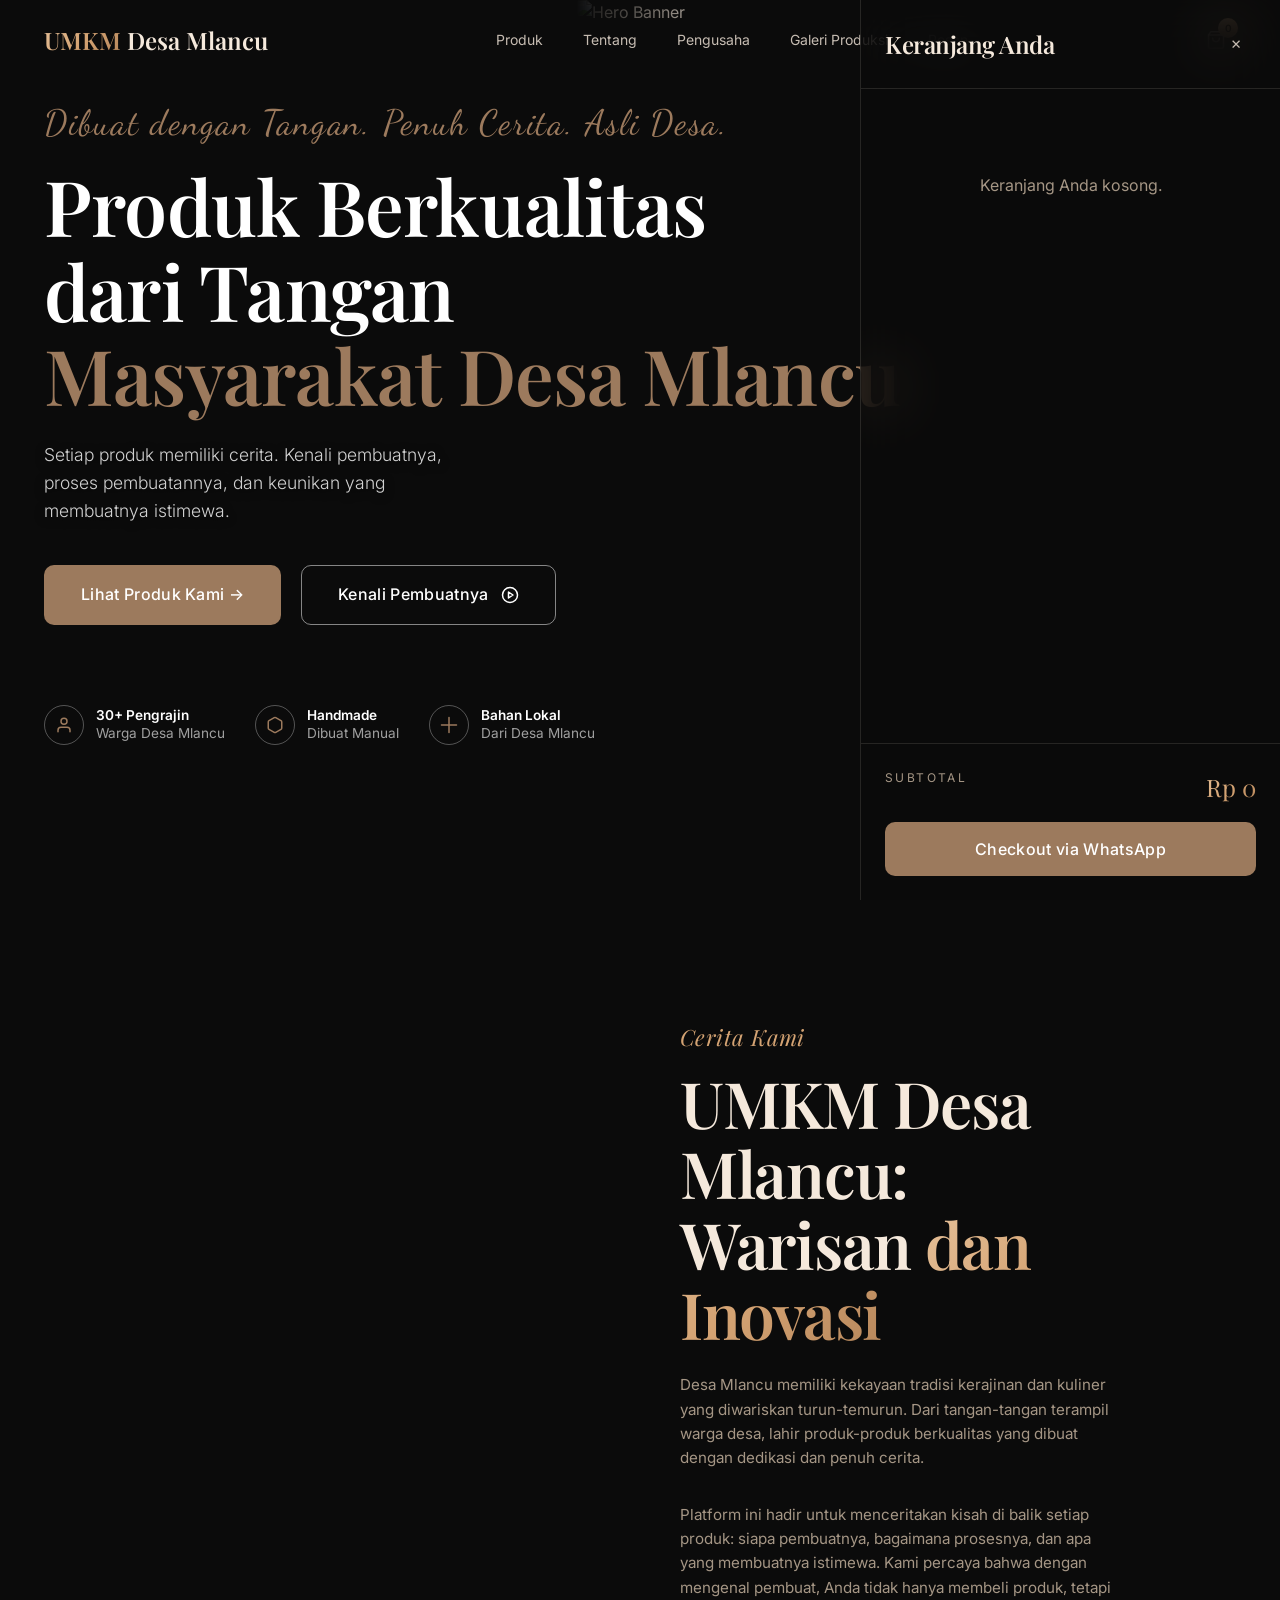
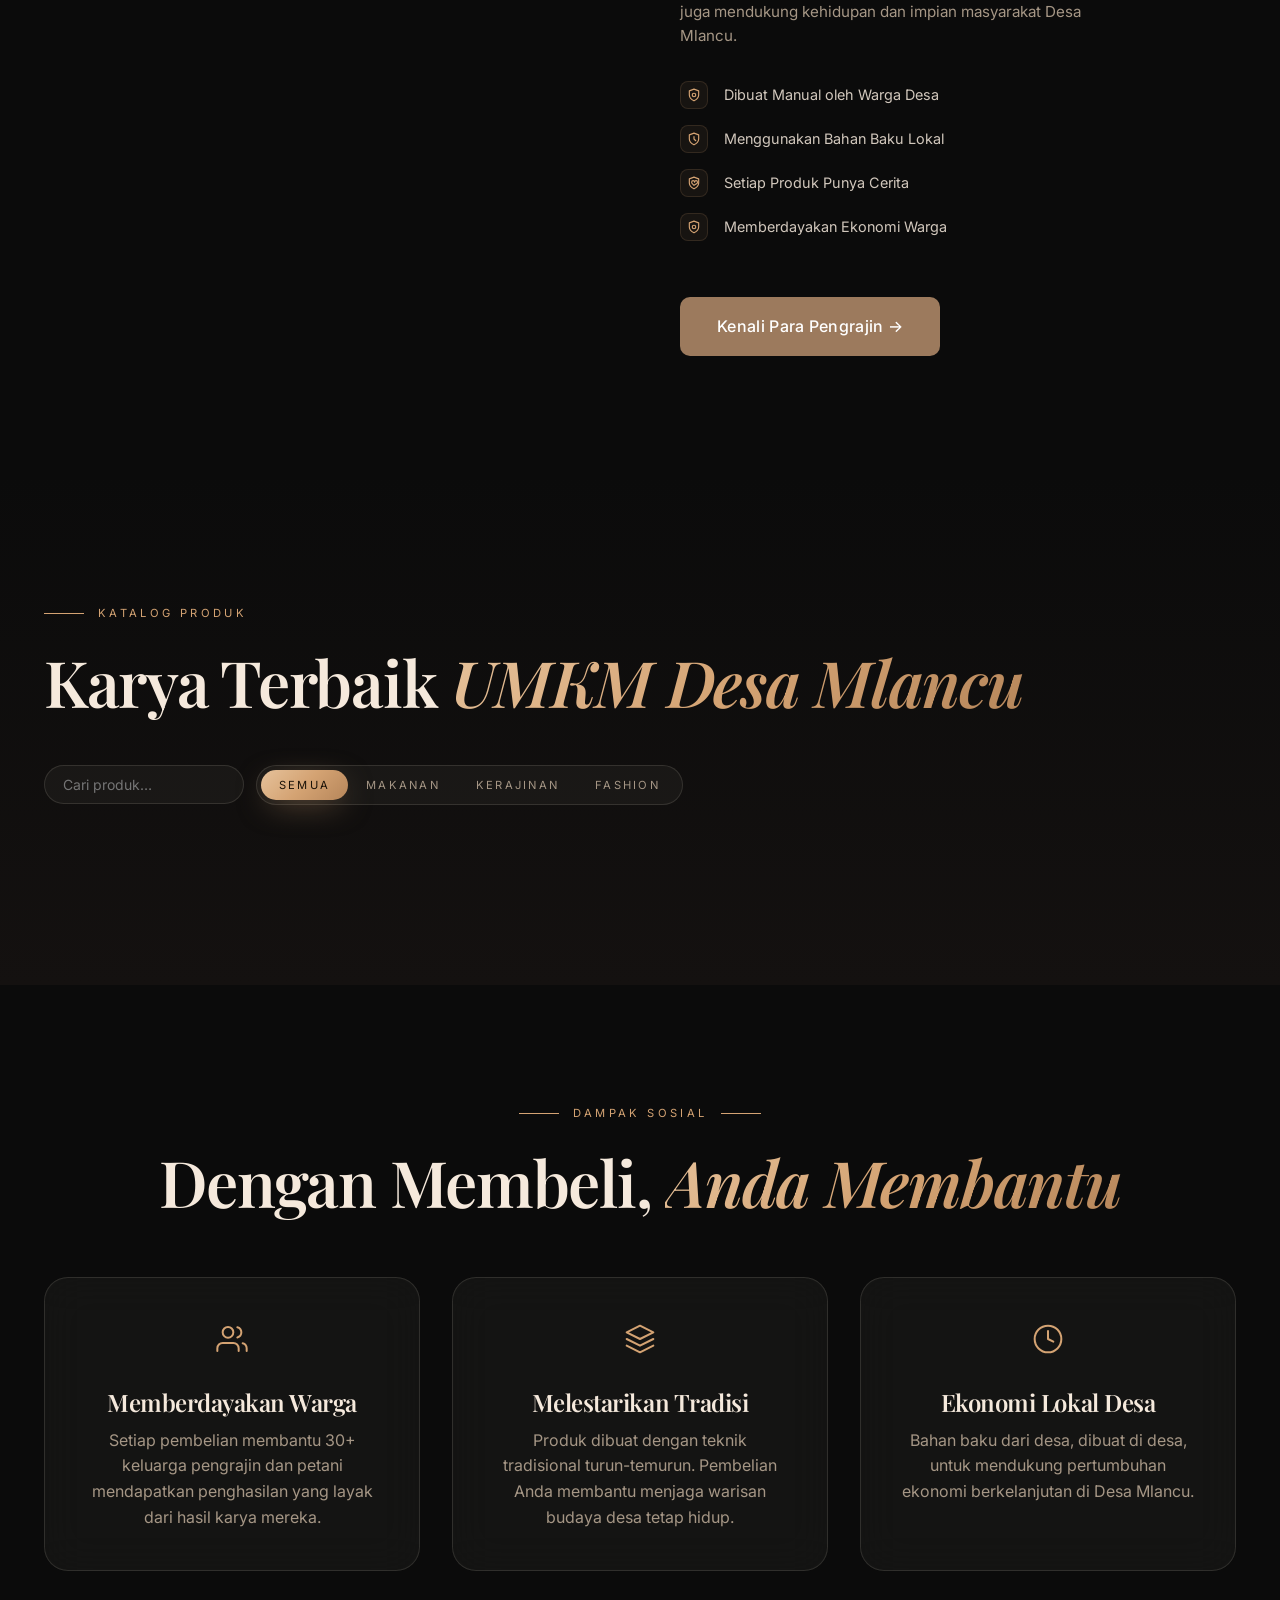
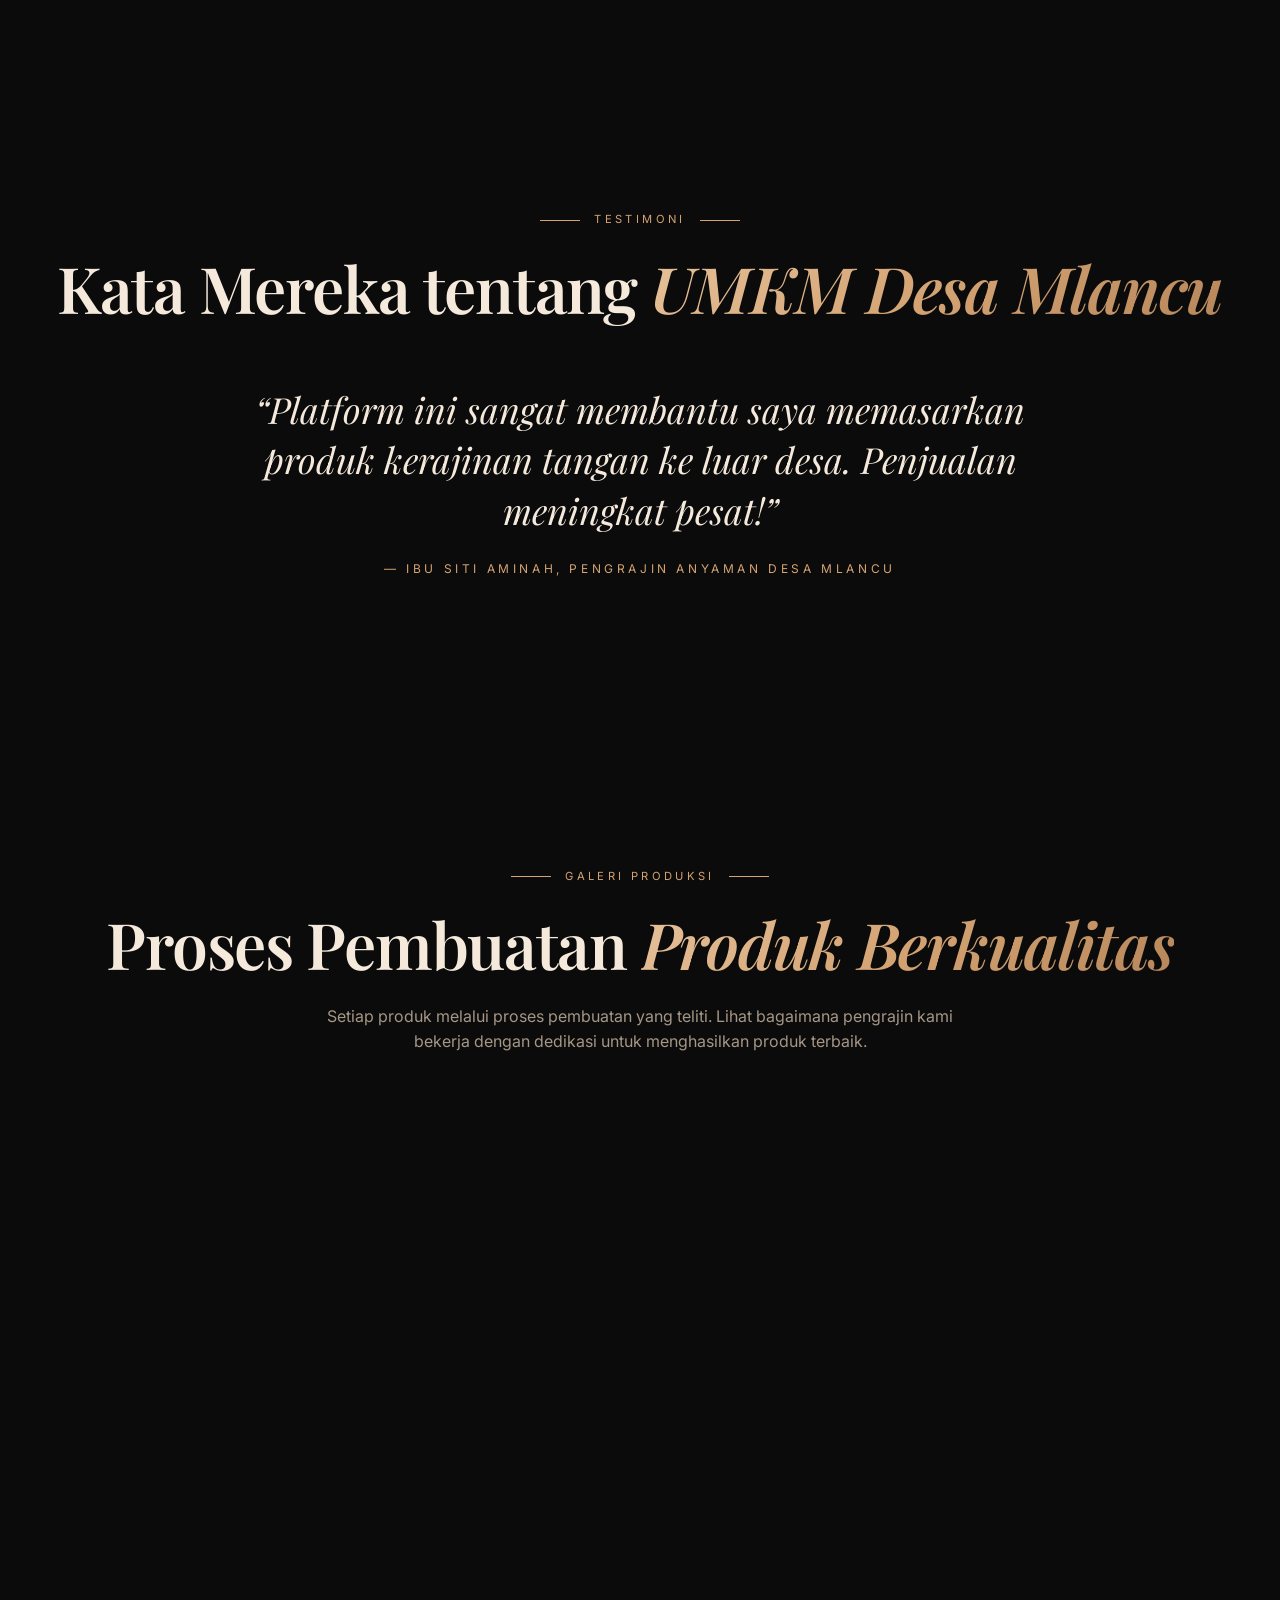
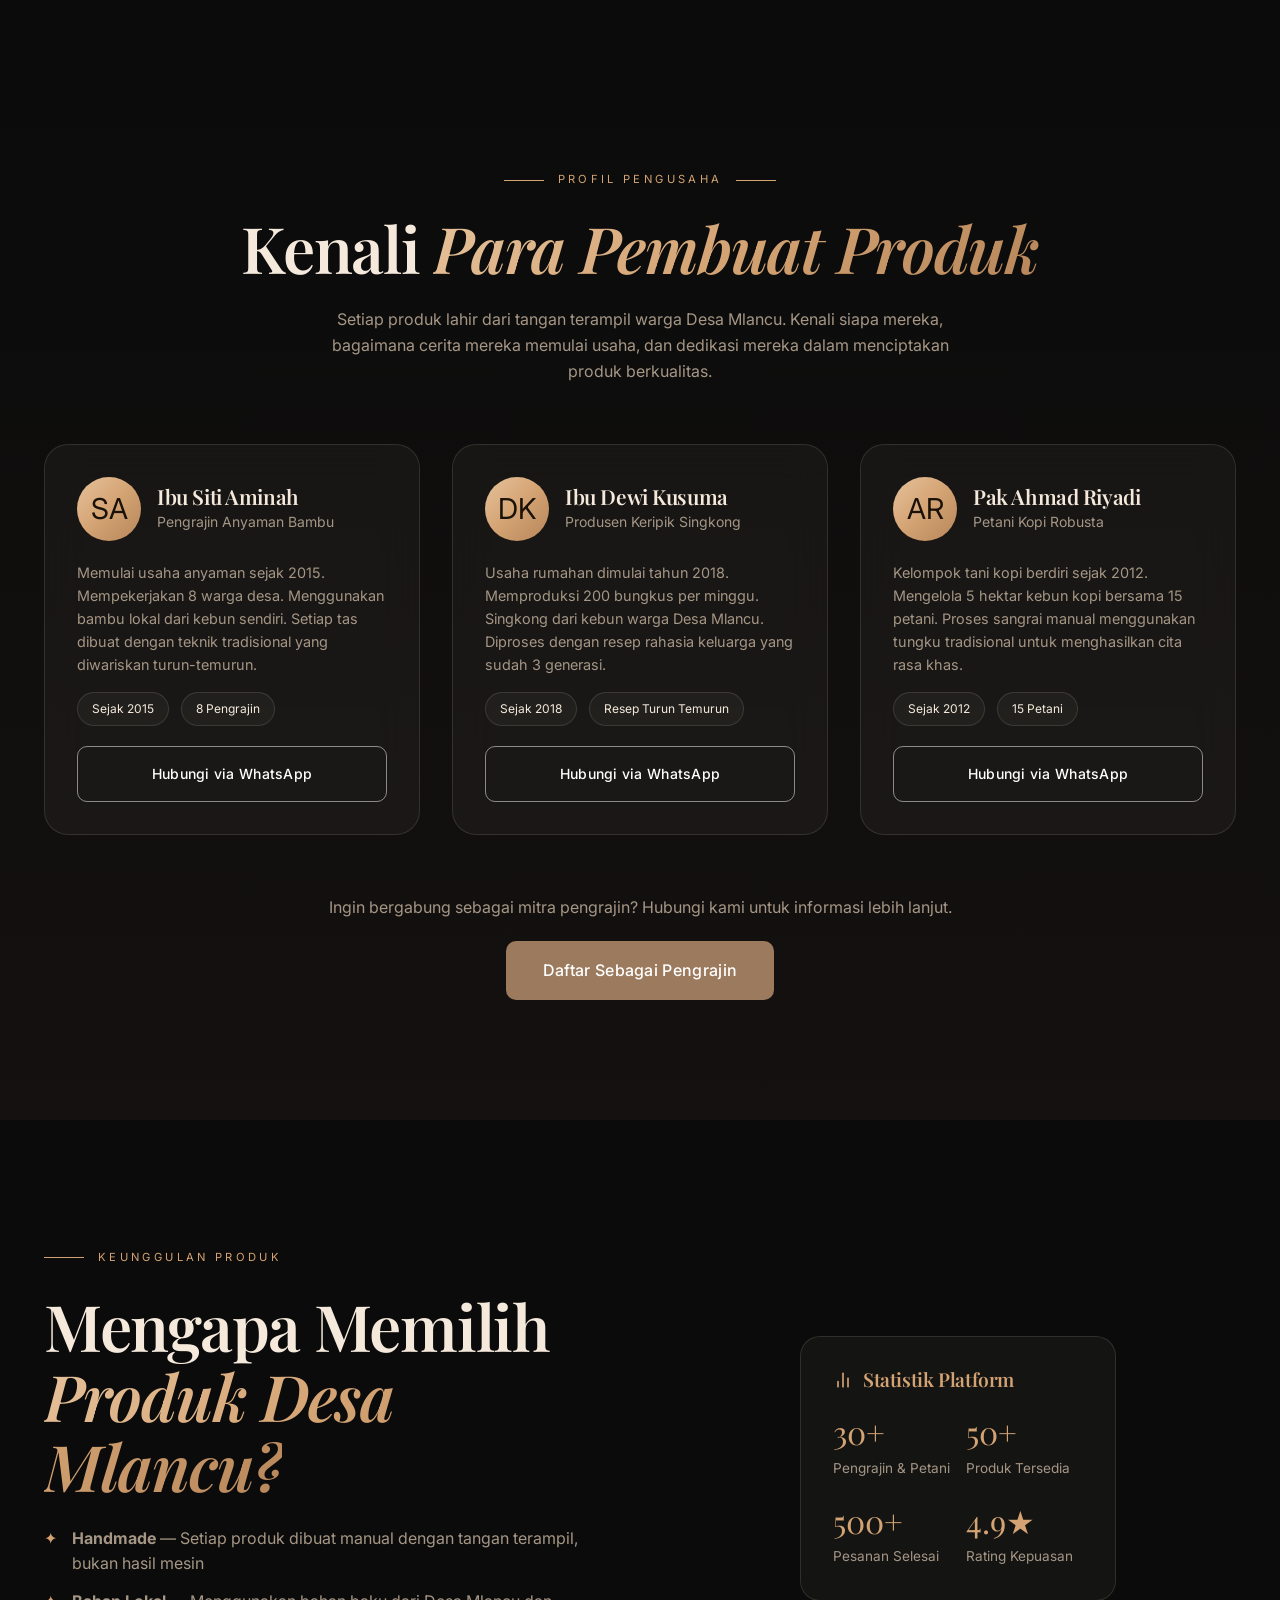
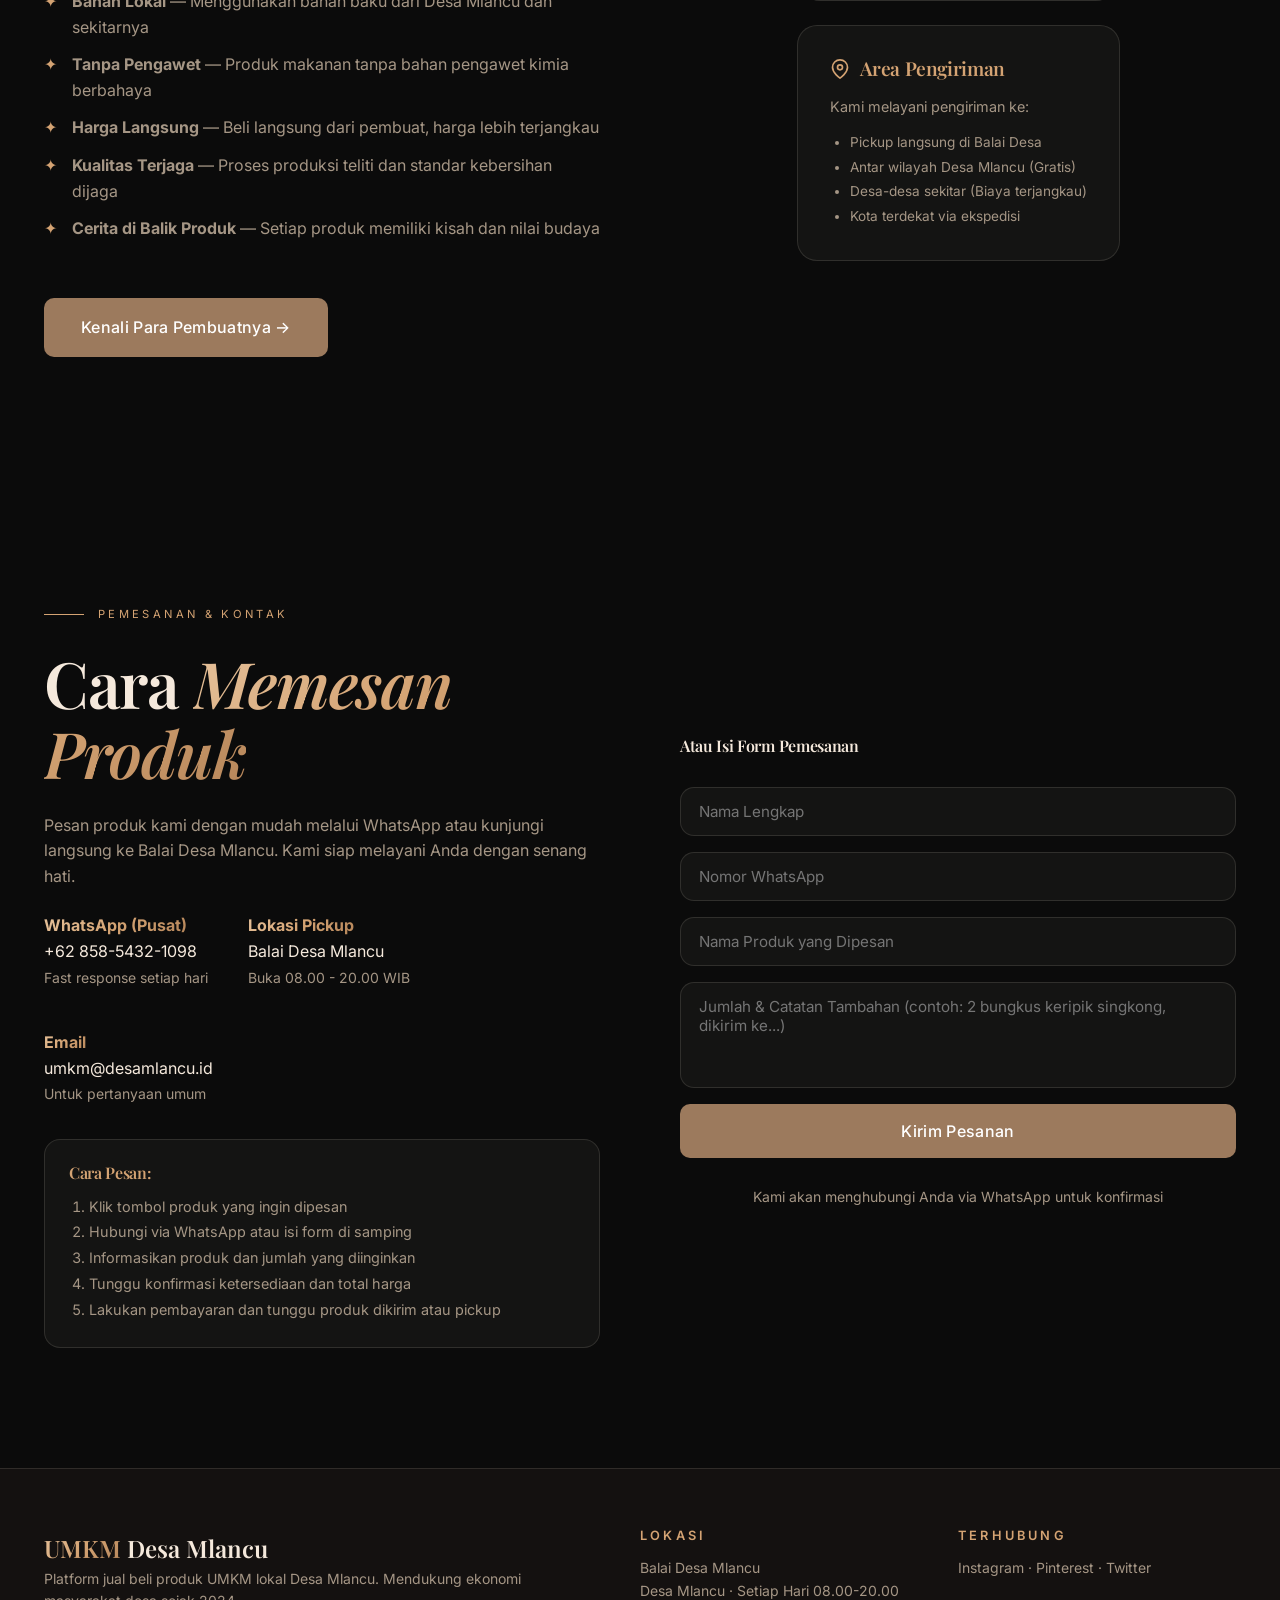
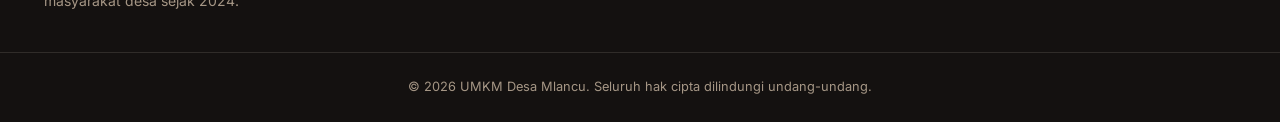
==== index.html @ 88f642d9 "feat: smooth scroll enhancements + all features optimized - Added smooth-scroll-enhancements.css for" ====
<!DOCTYPE html>
<html lang="id">

<head>
  <meta charset="UTF-8" />
  <meta name="viewport" content="width=device-width, initial-scale=1.0" />
  <title>UMKM Desa Mlancu — Platform Jual Beli Produk Lokal</title>
  <meta name="description"
    content="Platform digital untuk mempromosikan dan memudahkan jual beli produk UMKM Desa Mlancu. Dukung ekonomi masyarakat desa." />
  <meta property="og:title" content="UMKM Desa Mlancu — Platform Jual Beli Produk Lokal" />
  <meta property="og:description"
    content="Platform digital untuk mempromosikan dan memudahkan jual beli produk UMKM Desa Mlancu. Dukung ekonomi masyarakat desa." />
  <link rel="preconnect" href="https://fonts.googleapis.com" />
  <link rel="preconnect" href="https://fonts.gstatic.com" crossorigin />
  <link
    href="https://fonts.googleapis.com/css2?family=Playfair+Display:ital,wght@0,400;0,600;0,700;1,400&family=Inter:wght@300;400;500;600&family=Dancing+Script:wght@400;700&display=swap"
    rel="stylesheet" />
  <link rel="stylesheet" href="styles.css" />
  <link rel="stylesheet" href="product-modal.css" />
  <link rel="stylesheet" href="smooth-scroll-enhancements.css" />
  <link rel="preconnect" href="https://i.ibb.co" />
  <link rel="preload" as="image" href="https://i.ibb.co/84zR6qfT/hero-img.png" />
  
  <!-- Supabase JS Client -->
  <script src="https://cdn.jsdelivr.net/npm/@supabase/supabase-js@2"></script>
  <script src="config.js?v=20260812-3"></script>
  <script src="script.js?v=20260812-3" defer></script>
</head>

<body id="top">


  <!-- Navbar -->
  <header class="navbar" id="navbar">
    <nav class="nav-inner">
      <a href="#top" class="logo"><span class="gold">UMKM</span> Desa Mlancu</a>
      <ul class="nav-links">
        <li><a href="#menu">Produk</a></li>
        <li><a href="#about">Tentang</a></li>
        <li><a href="#producers">Pengusaha</a></li>
        <li><a href="#gallery">Galeri Produksi</a></li>
        <li><a href="#contact">Pesan</a></li>
      </ul>
      <div class="nav-actions">
        <button class="icon-btn" aria-label="Keranjang" id="cartBtn">
          <svg width="20" height="20" viewBox="0 0 24 24" fill="none" stroke="currentColor" stroke-width="1.8"
            stroke-linecap="round" stroke-linejoin="round">
            <path d="M6 2 3 6v14a2 2 0 0 0 2 2h14a2 2 0 0 0 2-2V6l-3-4z" />
            <path d="M3 6h18" />
            <path d="M16 10a4 4 0 0 1-8 0" />
          </svg>
          <span class="cart-badge" id="cartBadge" hidden>0</span>
        </button>
        <button class="icon-btn mobile-only" id="menuBtn" aria-label="Menu">
          <svg width="22" height="22" viewBox="0 0 24 24" fill="none" stroke="currentColor" stroke-width="1.8"
            stroke-linecap="round">
            <line x1="3" y1="6" x2="21" y2="6" />
            <line x1="3" y1="12" x2="21" y2="12" />
            <line x1="3" y1="18" x2="21" y2="18" />
          </svg>
        </button>
      </div>
    </nav>
    <div class="mobile-menu" id="mobileMenu">
      <a href="#menu">Produk</a><a href="#about">Tentang</a><a href="#producers">Pengusaha</a><a href="#gallery">Galeri Produksi</a><a
        href="#contact">Pesan</a>
    </div>
  </header>

  <!-- Hero -->
  <section class="hero">
    <img src="https://i.ibb.co/84zR6qfT/hero-img.png" alt="Hero Banner" class="hero-bg" fetchpriority="high" id="heroBanner" />
    <div class="hero-overlay"></div>
    <div class="hero-content left-align reveal">
      <p class="hero-eyebrow">Dibuat dengan Tangan. Penuh Cerita. Asli Desa.</p>
      <h1 class="display">Produk Berkualitas<br />dari Tangan<br /><span class="hero-highlight">Masyarakat Desa Mlancu</span></h1>
      <p class="lead">Setiap produk memiliki cerita. Kenali pembuatnya, proses pembuatannya, dan keunikan yang membuatnya istimewa.</p>
      <div class="hero-actions">
        <a href="#menu" class="btn btn-primary">Lihat Produk Kami &rarr;</a>
        <a href="#producers" class="btn btn-ghost">Kenali Pembuatnya <svg width="18" height="18" viewBox="0 0 24 24" fill="none"
            stroke="currentColor" stroke-width="2" stroke-linecap="round" stroke-linejoin="round">
            <circle cx="12" cy="12" r="10"></circle>
            <polygon points="10 8 16 12 10 16 10 8"></polygon>
          </svg></a>
      </div>
      <div class="hero-features">
        <div class="hf-item">
          <div class="hf-icon"><svg width="18" height="18" viewBox="0 0 24 24" fill="none" stroke="currentColor"
              stroke-width="2" stroke-linecap="round" stroke-linejoin="round">
              <path d="M20 21v-2a4 4 0 0 0-4-4H8a4 4 0 0 0-4 4v2" />
              <circle cx="12" cy="7" r="4" />
            </svg></div>
          <div class="hf-text"><b>30+ Pengrajin</b><br /><span>Warga Desa Mlancu</span></div>
        </div>
        <div class="hf-item">
          <div class="hf-icon"><svg width="18" height="18" viewBox="0 0 24 24" fill="none" stroke="currentColor"
              stroke-width="2" stroke-linecap="round" stroke-linejoin="round">
              <path d="M21 16V8a2 2 0 0 0-1-1.73l-7-4a2 2 0 0 0-2 0l-7 4A2 2 0 0 0 3 8v8a2 2 0 0 0 1 1.73l7 4a2 2 0 0 0 2 0l7-4A2 2 0 0 0 21 16z" />
            </svg></div>
          <div class="hf-text"><b>Handmade</b><br /><span>Dibuat Manual</span></div>
        </div>
        <div class="hf-item">
          <div class="hf-icon"><svg width="18" height="18" viewBox="0 0 24 24" fill="none" stroke="currentColor"
              stroke-width="2" stroke-linecap="round" stroke-linejoin="round">
              <path d="M12 2v20M2 12h20" />
            </svg></div>
          <div class="hf-text"><b>Bahan Lokal</b><br /><span>Dari Desa Mlancu</span></div>
        </div>
      </div>
    </div>
  </section>

  <!-- About -->
  <section class="section" id="about">
    <div class="container two-col">
      <div class="reveal about-image">
        <img src="https://i.ibb.co/7Tpv4J9/about-coffee-bag.jpg" alt="Kantong Kopi" loading="lazy" />
      </div>
      <div class="reveal about-text">
        <p class="section-eyebrow">Cerita Kami</p>
        <h2 class="display-2">UMKM Desa Mlancu:<br />Warisan <span class="gold">dan Inovasi</span></h2>
        <p class="muted lead-sm">Desa Mlancu memiliki kekayaan tradisi kerajinan dan kuliner yang diwariskan turun-temurun. Dari tangan-tangan terampil warga desa, lahir produk-produk berkualitas yang dibuat dengan dedikasi dan penuh cerita.</p>
        <p class="muted lead-sm">Platform ini hadir untuk menceritakan kisah di balik setiap produk: siapa pembuatnya, bagaimana prosesnya, dan apa yang membuatnya istimewa. Kami percaya bahwa dengan mengenal pembuat, Anda tidak hanya membeli produk, tetapi juga mendukung kehidupan dan impian masyarakat Desa Mlancu.</p>
        <ul class="about-features">
          <li>
            <div class="af-icon"><svg width="14" height="14" viewBox="0 0 24 24" fill="none" stroke="currentColor"
                stroke-width="2" stroke-linecap="round" stroke-linejoin="round">
                <path d="M12 22s8-4 8-10V5l-8-3-8 3v7c0 6 8 10 8 10z"></path>
                <circle cx="12" cy="12" r="3"></circle>
              </svg></div>
            <span>Dibuat Manual oleh Warga Desa</span>
          </li>
          <li>
            <div class="af-icon"><svg width="14" height="14" viewBox="0 0 24 24" fill="none" stroke="currentColor"
                stroke-width="2" stroke-linecap="round" stroke-linejoin="round">
                <path d="M12 22s8-4 8-10V5l-8-3-8 3v7c0 6 8 10 8 10z"></path>
                <path d="M12 8v4l3 3"></path>
              </svg></div>
            <span>Menggunakan Bahan Baku Lokal</span>
          </li>
          <li>
            <div class="af-icon"><svg width="14" height="14" viewBox="0 0 24 24" fill="none" stroke="currentColor"
                stroke-width="2" stroke-linecap="round" stroke-linejoin="round">
                <path d="M12 22s8-4 8-10V5l-8-3-8 3v7c0 6 8 10 8 10z"></path>
                <path d="M12 16l-3-3s-1-1-1-2.5a2.5 2.5 0 0 1 5 0 2.5 2.5 0 0 1 5 0c0 1.5-1 2.5-1 2.5z"></path>
              </svg></div>
            <span>Setiap Produk Punya Cerita</span>
          </li>
          <li>
            <div class="af-icon"><svg width="14" height="14" viewBox="0 0 24 24" fill="none" stroke="currentColor"
                stroke-width="2" stroke-linecap="round" stroke-linejoin="round">
                <path d="M12 22s8-4 8-10V5l-8-3-8 3v7c0 6 8 10 8 10z"></path>
                <circle cx="12" cy="12" r="3"></circle>
              </svg></div>
            <span>Memberdayakan Ekonomi Warga</span>
          </li>
        </ul>
        <a href="#producers" class="btn btn-primary mt-4">Kenali Para Pengrajin &rarr;</a>
      </div>
    </div>
  </section>

  <!-- Menu -->
  <section class="section dark-grad" id="menu">
    <div class="container">
      <div class="menu-head reveal">
        <div>
          <p class="eyebrow"><span class="line"></span> Katalog Produk</p>
          <h2 class="display-2">Karya Terbaik <span class="italic gold">UMKM Desa Mlancu</span></h2>
        </div>
        <div class="menu-controls">
          <input type="search" id="search" placeholder="Cari produk…" class="search" />
          <div class="tabs" id="tabs">
            <button class="tab active" data-cat="All">Semua</button>
            <button class="tab" data-cat="Food">Makanan</button>
            <button class="tab" data-cat="Craft">Kerajinan</button>
            <button class="tab" data-cat="Fashion">Fashion</button>
          </div>
        </div>
      </div>
      <div class="grid grid-3" id="productGrid"></div>
      
      <!-- Scroll indicator untuk mobile -->
      <div class="scroll-hint" id="scrollHint" style="display: none; text-align: center; margin-top: 24px; color: var(--muted); font-size: 0.85rem;">
        <svg width="24" height="24" viewBox="0 0 24 24" fill="none" stroke="currentColor" stroke-width="2" stroke-linecap="round" stroke-linejoin="round" style="display: inline-block; animation: slideRight 1.5s ease-in-out infinite;">
          <line x1="5" y1="12" x2="19" y2="12"></line>
          <polyline points="12 5 19 12 12 19"></polyline>
        </svg>
        <span>Geser untuk melihat produk lainnya</span>
      </div>
    </div>
  </section>

  <!-- Features -->
  <section class="section">
    <div class="container">
      <div class="reveal center">
        <p class="eyebrow center-eb"><span class="line"></span> Dampak Sosial <span class="line"></span></p>
        <h2 class="display-2">Dengan Membeli, <span class="italic gold">Anda Membantu</span></h2>
      </div>
      <div class="grid grid-3 features-grid">
        <div class="feature reveal">
          <div class="feature-icon">
            <svg width="32" height="32" viewBox="0 0 24 24" fill="none" stroke="currentColor" stroke-width="1.5" stroke-linecap="round" stroke-linejoin="round">
              <path d="M17 21v-2a4 4 0 0 0-4-4H5a4 4 0 0 0-4 4v2"></path>
              <circle cx="9" cy="7" r="4"></circle>
              <path d="M23 21v-2a4 4 0 0 0-3-3.87"></path>
              <path d="M16 3.13a4 4 0 0 1 0 7.75"></path>
            </svg>
          </div>
          <h3>Memberdayakan Warga</h3>
          <p class="muted">Setiap pembelian membantu 30+ keluarga pengrajin dan petani mendapatkan penghasilan yang layak dari hasil karya mereka.</p>
        </div>
        <div class="feature reveal">
          <div class="feature-icon">
            <svg width="32" height="32" viewBox="0 0 24 24" fill="none" stroke="currentColor" stroke-width="1.5" stroke-linecap="round" stroke-linejoin="round">
              <path d="M12 2L2 7l10 5 10-5-10-5z"></path>
              <path d="M2 17l10 5 10-5"></path>
              <path d="M2 12l10 5 10-5"></path>
            </svg>
          </div>
          <h3>Melestarikan Tradisi</h3>
          <p class="muted">Produk dibuat dengan teknik tradisional turun-temurun. Pembelian Anda membantu menjaga warisan budaya desa tetap hidup.</p>
        </div>
        <div class="feature reveal">
          <div class="feature-icon">
            <svg width="32" height="32" viewBox="0 0 24 24" fill="none" stroke="currentColor" stroke-width="1.5" stroke-linecap="round" stroke-linejoin="round">
              <circle cx="12" cy="12" r="10"></circle>
              <path d="M12 6v6l4 2"></path>
            </svg>
          </div>
          <h3>Ekonomi Lokal Desa</h3>
          <p class="muted">Bahan baku dari desa, dibuat di desa, untuk mendukung pertumbuhan ekonomi berkelanjutan di Desa Mlancu.</p>
        </div>
      </div>
    </div>
  </section>

  <!-- Testimonials -->
  <section class="section testimonials">
    <div class="container reveal">
      <p class="eyebrow center-eb"><span class="line"></span> Testimoni <span class="line"></span></p>
      <h2 class="display-2 center">Kata Mereka tentang <span class="italic gold">UMKM Desa Mlancu</span></h2>
      <div class="testimonial-stage" id="tStage">
        <div class="t-card active">
          <p class="t-quote">“Platform ini sangat membantu saya memasarkan produk kerajinan tangan ke luar desa. Penjualan meningkat pesat!”</p>
          <div class="t-author">— Ibu Siti Aminah, Pengrajin Anyaman Desa Mlancu</div>
        </div>
        <div class="t-card">
          <p class="t-quote">“Mudah digunakan dan produk-produknya berkualitas. Saya senang bisa mendukung UMKM Desa Mlancu sambil dapat barang bagus.”</p>
          <div class="t-author">— Bapak Budi Santoso, Warga Kota Terdekat</div>
        </div>
        <div class="t-card">
          <p class="t-quote">“Sebagai pelaku UMKM kuliner, platform ini membuka pasar baru untuk produk saya. Terimakasih UMKM Desa Mlancu!”</p>
          <div class="t-author">— Dewi Kusuma, Pemilik Keripik Singkong</div>
        </div>
      </div>
      <div class="t-dots" id="tDots"></div>
    </div>
  </section>

  <!-- Gallery -->
  <section class="section" id="gallery">
    <div class="container">
      <div class="reveal center">
        <p class="eyebrow center-eb"><span class="line"></span> Galeri Produksi <span class="line"></span></p>
        <h2 class="display-2">Proses Pembuatan <span class="italic gold">Produk Berkualitas</span></h2>
        <p class="muted" style="max-width: 640px; margin: 20px auto 0;">Setiap produk melalui proses pembuatan yang teliti. Lihat bagaimana pengrajin kami bekerja dengan dedikasi untuk menghasilkan produk terbaik.</p>
      </div>
      <div class="gallery">
        <img src="https://i.ibb.co/HpLtPsHV/gallery-1.jpg" alt="Galeri 1" class="g1 reveal" loading="lazy" />
        <img src="https://i.ibb.co/GfYnXCBC/gallery-2.jpg" alt="Galeri 2" class="g2 reveal" loading="lazy" />
        <img src="https://i.ibb.co/C398x8Pc/gallery-3.jpg" alt="Galeri 3" class="g3 reveal" loading="lazy" />
        <img src="https://i.ibb.co/nMbvz7Qr/gallery-4.jpg" alt="Galeri 4" class="g4 reveal" loading="lazy" />
      </div>
    </div>
  </section>

  <!-- Producers / Pengusaha -->
  <section class="section dark-grad" id="producers">
    <div class="container">
      <div class="reveal center">
        <p class="eyebrow center-eb"><span class="line"></span> Profil Pengusaha <span class="line"></span></p>
        <h2 class="display-2">Kenali <span class="italic gold">Para Pembuat Produk</span></h2>
        <p class="muted" style="max-width: 640px; margin: 0 auto 60px;">Setiap produk lahir dari tangan terampil warga Desa Mlancu. Kenali siapa mereka, bagaimana cerita mereka memulai usaha, dan dedikasi mereka dalam menciptakan produk berkualitas.</p>
      </div>
      
      <div class="grid grid-3">
        <!-- Pengrajin 1 -->
        <div class="feature reveal" style="text-align: left; padding: 32px;">
          <div style="display: flex; align-items: center; gap: 16px; margin-bottom: 20px;">
            <div style="width: 64px; height: 64px; border-radius: 50%; background: var(--grad-gold); display: flex; align-items: center; justify-content: center; font-size: 1.8rem; color: #1a1208;">
              SA
            </div>
            <div>
              <h3 style="margin-bottom: 4px; font-size: 1.3rem;">Ibu Siti Aminah</h3>
              <p class="muted small" style="margin: 0;">Pengrajin Anyaman Bambu</p>
            </div>
          </div>
          <p class="muted" style="font-size: 0.9rem; line-height: 1.6; margin-bottom: 16px;">
            Memulai usaha anyaman sejak 2015. Mempekerjakan 8 warga desa. Menggunakan bambu lokal dari kebun sendiri. Setiap tas dibuat dengan teknik tradisional yang diwariskan turun-temurun.
          </p>
          <div style="display: flex; gap: 12px; flex-wrap: wrap; margin-top: 16px;">
            <span style="padding: 6px 14px; border-radius: 999px; border: 1px solid var(--border); background: var(--glass); font-size: 0.75rem;">Sejak 2015</span>
            <span style="padding: 6px 14px; border-radius: 999px; border: 1px solid var(--border); background: var(--glass); font-size: 0.75rem;">8 Pengrajin</span>
          </div>
          <a href="https://wa.me/6285854321098?text=Halo%20Ibu%20Siti%2C%20saya%20tertarik%20dengan%20produk%20anyaman%20bambu" target="_blank" class="btn btn-ghost" style="width: 100%; margin-top: 20px; font-size: 0.875rem;">Hubungi via WhatsApp</a>
        </div>

        <!-- Pengrajin 2 -->
        <div class="feature reveal" style="text-align: left; padding: 32px;">
          <div style="display: flex; align-items: center; gap: 16px; margin-bottom: 20px;">
            <div style="width: 64px; height: 64px; border-radius: 50%; background: var(--grad-gold); display: flex; align-items: center; justify-content: center; font-size: 1.8rem; color: #1a1208;">
              DK
            </div>
            <div>
              <h3 style="margin-bottom: 4px; font-size: 1.3rem;">Ibu Dewi Kusuma</h3>
              <p class="muted small" style="margin: 0;">Produsen Keripik Singkong</p>
            </div>
          </div>
          <p class="muted" style="font-size: 0.9rem; line-height: 1.6; margin-bottom: 16px;">
            Usaha rumahan dimulai tahun 2018. Memproduksi 200 bungkus per minggu. Singkong dari kebun warga Desa Mlancu. Diproses dengan resep rahasia keluarga yang sudah 3 generasi.
          </p>
          <div style="display: flex; gap: 12px; flex-wrap: wrap; margin-top: 16px;">
            <span style="padding: 6px 14px; border-radius: 999px; border: 1px solid var(--border); background: var(--glass); font-size: 0.75rem;">Sejak 2018</span>
            <span style="padding: 6px 14px; border-radius: 999px; border: 1px solid var(--border); background: var(--glass); font-size: 0.75rem;">Resep Turun Temurun</span>
          </div>
          <a href="https://wa.me/6285854321098?text=Halo%20Ibu%20Dewi%2C%20saya%20tertarik%20dengan%20keripik%20singkong" target="_blank" class="btn btn-ghost" style="width: 100%; margin-top: 20px; font-size: 0.875rem;">Hubungi via WhatsApp</a>
        </div>

        <!-- Pengrajin 3 -->
        <div class="feature reveal" style="text-align: left; padding: 32px;">
          <div style="display: flex; align-items: center; gap: 16px; margin-bottom: 20px;">
            <div style="width: 64px; height: 64px; border-radius: 50%; background: var(--grad-gold); display: flex; align-items: center; justify-content: center; font-size: 1.8rem; color: #1a1208;">
              AR
            </div>
            <div>
              <h3 style="margin-bottom: 4px; font-size: 1.3rem;">Pak Ahmad Riyadi</h3>
              <p class="muted small" style="margin: 0;">Petani Kopi Robusta</p>
            </div>
          </div>
          <p class="muted" style="font-size: 0.9rem; line-height: 1.6; margin-bottom: 16px;">
            Kelompok tani kopi berdiri sejak 2012. Mengelola 5 hektar kebun kopi bersama 15 petani. Proses sangrai manual menggunakan tungku tradisional untuk menghasilkan cita rasa khas.
          </p>
          <div style="display: flex; gap: 12px; flex-wrap: wrap; margin-top: 16px;">
            <span style="padding: 6px 14px; border-radius: 999px; border: 1px solid var(--border); background: var(--glass); font-size: 0.75rem;">Sejak 2012</span>
            <span style="padding: 6px 14px; border-radius: 999px; border: 1px solid var(--border); background: var(--glass); font-size: 0.75rem;">15 Petani</span>
          </div>
          <a href="https://wa.me/6285854321098?text=Halo%20Pak%20Ahmad%2C%20saya%20tertarik%20dengan%20kopi%20robusta" target="_blank" class="btn btn-ghost" style="width: 100%; margin-top: 20px; font-size: 0.875rem;">Hubungi via WhatsApp</a>
        </div>
      </div>

      <div class="reveal center" style="margin-top: 60px;">
        <p class="muted">Ingin bergabung sebagai mitra pengrajin? Hubungi kami untuk informasi lebih lanjut.</p>
        <a href="#contact" class="btn btn-primary" style="margin-top: 20px;">Daftar Sebagai Pengrajin</a>
      </div>
    </div>
  </section>

  <!-- Info & Keunggulan -->
  <section class="section app-section">
    <div class="container two-col">
      <div class="reveal">
        <p class="eyebrow"><span class="line"></span> Keunggulan Produk</p>
        <h2 class="display-2">Mengapa Memilih <span class="italic gold">Produk Desa Mlancu?</span></h2>
        <ul class="check-list">
          <li><b>Handmade</b> — Setiap produk dibuat manual dengan tangan terampil, bukan hasil mesin</li>
          <li><b>Bahan Lokal</b> — Menggunakan bahan baku dari Desa Mlancu dan sekitarnya</li>
          <li><b>Tanpa Pengawet</b> — Produk makanan tanpa bahan pengawet kimia berbahaya</li>
          <li><b>Harga Langsung</b> — Beli langsung dari pembuat, harga lebih terjangkau</li>
          <li><b>Kualitas Terjaga</b> — Proses produksi teliti dan standar kebersihan dijaga</li>
          <li><b>Cerita di Balik Produk</b> — Setiap produk memiliki kisah dan nilai budaya</li>
        </ul>
        <a href="#producers" class="btn btn-primary" style="margin-top: 24px;">Kenali Para Pembuatnya &rarr;</a>
      </div>
      <div class="reveal app-img-wrap" style="display: flex; flex-direction: column; gap: 24px;">
        <div style="padding: 32px; border-radius: 20px; border: 1px solid var(--border); background: var(--glass); backdrop-filter: blur(20px);">
          <h4 style="color: var(--gold); margin-bottom: 16px; font-size: 1.2rem; display: flex; align-items: center; gap: 10px;">
            <svg width="20" height="20" viewBox="0 0 24 24" fill="none" stroke="currentColor" stroke-width="2" stroke-linecap="round" stroke-linejoin="round">
              <line x1="18" y1="20" x2="18" y2="10"></line>
              <line x1="12" y1="20" x2="12" y2="4"></line>
              <line x1="6" y1="20" x2="6" y2="14"></line>
            </svg>
            Statistik Platform
          </h4>
          <div style="display: grid; grid-template-columns: 1fr 1fr; gap: 16px;">
            <div>
              <div style="font-size: 2rem; font-family: 'Playfair Display', serif; color: var(--gold);">30+</div>
              <div style="font-size: 0.85rem; color: var(--muted);">Pengrajin & Petani</div>
            </div>
            <div>
              <div style="font-size: 2rem; font-family: 'Playfair Display', serif; color: var(--gold);">50+</div>
              <div style="font-size: 0.85rem; color: var(--muted);">Produk Tersedia</div>
            </div>
            <div>
              <div style="font-size: 2rem; font-family: 'Playfair Display', serif; color: var(--gold);">500+</div>
              <div style="font-size: 0.85rem; color: var(--muted);">Pesanan Selesai</div>
            </div>
            <div>
              <div style="font-size: 2rem; font-family: 'Playfair Display', serif; color: var(--gold);">4.9★</div>
              <div style="font-size: 0.85rem; color: var(--muted);">Rating Kepuasan</div>
            </div>
          </div>
        </div>
        <div style="padding: 32px; border-radius: 20px; border: 1px solid var(--border); background: var(--glass); backdrop-filter: blur(20px);">
          <h4 style="color: var(--gold); margin-bottom: 16px; font-size: 1.2rem; display: flex; align-items: center; gap: 10px;">
            <svg width="20" height="20" viewBox="0 0 24 24" fill="none" stroke="currentColor" stroke-width="2" stroke-linecap="round" stroke-linejoin="round">
              <path d="M21 10c0 7-9 13-9 13s-9-6-9-13a9 9 0 0 1 18 0z"></path>
              <circle cx="12" cy="10" r="3"></circle>
            </svg>
            Area Pengiriman
          </h4>
          <p style="color: var(--muted); font-size: 0.9rem; line-height: 1.6; margin-bottom: 12px;">Kami melayani pengiriman ke:</p>
          <ul style="color: var(--muted); font-size: 0.85rem; line-height: 1.8; padding-left: 20px;">
            <li>Pickup langsung di Balai Desa</li>
            <li>Antar wilayah Desa Mlancu (Gratis)</li>
            <li>Desa-desa sekitar (Biaya terjangkau)</li>
            <li>Kota terdekat via ekspedisi</li>
          </ul>
        </div>
      </div>
    </div>
  </section>

  <!-- Contact -->
  <section class="section" id="contact">
    <div class="container two-col">
      <div class="reveal">
        <p class="eyebrow"><span class="line"></span> Pemesanan & Kontak</p>
        <h2 class="display-2">Cara <span class="italic gold">Memesan Produk</span></h2>
        <p class="muted">Pesan produk kami dengan mudah melalui WhatsApp atau kunjungi langsung ke Balai Desa Mlancu. Kami siap melayani Anda dengan senang hati.</p>
        <div class="contact-info">
          <p><b class="gold">WhatsApp (Pusat)</b><br />+62 858-5432-1098<br /><span class="muted small">Fast response setiap hari</span></p>
          <p><b class="gold">Lokasi Pickup</b><br />Balai Desa Mlancu<br /><span class="muted small">Buka 08.00 - 20.00 WIB</span></p>
          <p><b class="gold">Email</b><br />umkm@desamlancu.id<br /><span class="muted small">Untuk pertanyaan umum</span></p>
        </div>
        <div style="margin-top: 32px; padding: 24px; border-radius: 16px; border: 1px solid var(--border); background: var(--glass);">
          <h4 style="color: var(--gold); margin-bottom: 12px; font-size: 1rem;">Cara Pesan:</h4>
          <ol style="color: var(--muted); font-size: 0.9rem; line-height: 1.8; padding-left: 20px;">
            <li>Klik tombol produk yang ingin dipesan</li>
            <li>Hubungi via WhatsApp atau isi form di samping</li>
            <li>Informasikan produk dan jumlah yang diinginkan</li>
            <li>Tunggu konfirmasi ketersediaan dan total harga</li>
            <li>Lakukan pembayaran dan tunggu produk dikirim atau pickup</li>
          </ol>
        </div>
      </div>
      <form class="reveal contact-form" id="contactForm">
        <h4 style="color: var(--fg); margin-bottom: 16px;">Atau Isi Form Pemesanan</h4>
        <input type="text" placeholder="Nama Lengkap" required />
        <input type="text" placeholder="Nomor WhatsApp" required />
        <input type="text" placeholder="Nama Produk yang Dipesan" required />
        <textarea placeholder="Jumlah & Catatan Tambahan (contoh: 2 bungkus keripik singkong, dikirim ke...)" rows="4" required></textarea>
        <button class="btn btn-primary" type="submit">Kirim Pesanan</button>
        <p class="muted small" style="margin-top: 12px; text-align: center;">Kami akan menghubungi Anda via WhatsApp untuk konfirmasi</p>
      </form>
    </div>
  </section>

  <!-- Footer -->
  <footer class="footer">
    <div class="container footer-inner">
      <div>
        <div class="logo"><span class="gold">UMKM</span> Desa Mlancu</div>
        <p class="muted small">Platform jual beli produk UMKM lokal Desa Mlancu. Mendukung ekonomi masyarakat desa sejak 2024.</p>
      </div>
      <div>
        <h4>Lokasi</h4>
        <p class="muted small">Balai Desa Mlancu<br />Desa Mlancu · Setiap Hari 08.00-20.00</p>
      </div>
      <div>
        <h4>Terhubung</h4>
        <p class="muted small">Instagram · Pinterest · Twitter</p>
      </div>
    </div>
    <div class="copyright">© <span id="year"></span> UMKM Desa Mlancu. Seluruh hak cipta dilindungi undang-undang.</div>
  </footer>

  <!-- Cart Drawer -->
  <div class="drawer-backdrop" id="drawerBackdrop"></div>
  <aside class="cart-drawer" id="cartDrawer">
    <div class="drawer-head">
      <h3>Keranjang Anda</h3>
      <button class="icon-btn" id="closeCart" aria-label="Tutup">✕</button>
    </div>
    <div class="drawer-body" id="cartItems">
      <p class="empty muted center">Keranjang Anda kosong.</p>
    </div>
    <div class="drawer-foot">
      <div class="subtotal"><span>Subtotal</span><span class="gold" id="subtotal">Rp 0</span></div>
      <button class="btn btn-primary full" id="checkoutBtn">Checkout via WhatsApp</button>
    </div>
  </aside>

  <!-- Toast -->
  <div class="toast" id="toast"></div>

  <!-- Product Detail Modal -->
  <div class="product-modal" id="productModal">
    <button class="product-modal-close" id="closeProductModal">✕</button>
    <div class="product-modal-inner">
      <div class="product-modal-header">
        <div class="product-gallery-main">
          <div class="product-main-image" id="mainImage">
            <!-- Main image/video will be injected here -->
          </div>
          <div class="product-thumbnails" id="productThumbnails">
            <!-- Thumbnails will be injected here -->
          </div>
        </div>
        
        <div class="product-info">
          <h2 id="modalProductName">Product Name</h2>
          <div class="product-meta">
            <div class="product-rating">
              <span class="product-stars" id="modalProductStars">★★★★★</span>
              <span class="muted small" id="modalProductRating">(0 ulasan)</span>
            </div>
            <span class="muted small" id="modalProductCategory">Category</span>
          </div>
          
          <div class="product-price-section">
            <div class="product-price-large" id="modalProductPrice">Rp 0</div>
            <div class="product-stock" id="modalProductStock">Stok tersedia</div>
          </div>
          
          <div class="product-description">
            <h3>Deskripsi Produk</h3>
            <p id="modalProductDescription">Product description</p>
          </div>
          
          <div class="product-specs" id="modalProductSpecs">
            <!-- Specs will be injected here -->
          </div>
          
          <div class="product-quantity">
            <label>Jumlah</label>
            <div class="quantity-selector">
              <button id="decreaseQty">−</button>
              <span id="modalQuantity">1</span>
              <button id="increaseQty">+</button>
            </div>
          </div>
          
          <div class="product-actions">
            <button class="btn btn-primary" id="addToCartModal">
              <svg width="18" height="18" viewBox="0 0 24 24" fill="none" stroke="currentColor" stroke-width="2">
                <path d="M3 3h2l.4 2M7 13h10l4-8H5.4M7 13L5.4 5M7 13l-2.293 2.293c-.63.63-.184 1.707.707 1.707H17m0 0a2 2 0 100 4 2 2 0 000-4zm-8 2a2 2 0 11-4 0 2 2 0 014 0z" />
              </svg>
              Tambah ke Keranjang
            </button>
            <button class="btn btn-ghost" id="wishlistModal">♡</button>
          </div>
        </div>
      </div>
      
      <div class="product-modal-body">
        <div class="product-reviews-section">
          <h3>Ulasan Pembeli</h3>
          <div class="reviews-summary" id="reviewsSummary">
            <!-- Reviews summary will be injected here -->
          </div>
          <div class="reviews-list" id="reviewsList">
            <!-- Reviews will be injected here -->
          </div>
        </div>
      </div>
    </div>
  </div>

</body>

</html>
---- styles.css ----
:root{
  --bg:#0B0B0B;
  --bg-2:#141110;
  --coffee:#3B2416;
  --caramel:#B6865A;
  --cream:#F5E9DC;
  --gold:#D4A373;
  --fg:#F5E9DC;
  --muted:#a59685;
  --border:rgba(245,233,220,.12);
  --glass:rgba(245,233,220,.04);
  --glass-strong:rgba(11,11,11,.7);
  --grad-gold:linear-gradient(135deg, #E6C29B, #D4A373, #B6865A);
  --shadow-gold:0 8px 32px -8px rgba(212,163,115,.6);
  --shadow-luxury:0 30px 80px -30px rgba(0,0,0,.9);
  --glow-gold: 0 0 20px rgba(212, 163, 115, 0.4), 0 0 40px rgba(182, 134, 90, 0.2);
  --ease:cubic-bezier(.22,1,.36,1);
}
*{box-sizing:border-box;margin:0;padding:0;border-color:var(--border)}
html{
  scroll-behavior:smooth;
  scroll-padding-top:80px;
}
body{
  font-family:'Inter',system-ui,sans-serif;
  background:var(--bg);
  color:var(--fg);
  -webkit-font-smoothing:antialiased;
  -moz-osx-font-smoothing:grayscale;
  overflow-x:hidden;
  line-height:1.6;
}
h1,h2,h3,h4{font-family:'Playfair Display',serif;letter-spacing:-.02em;font-weight:600;line-height:1.1}
img{max-width:100%;display:block}
a{color:inherit;text-decoration:none}
::selection{background:var(--gold);color:var(--bg)}
button{font-family:inherit;cursor:pointer;background:none;border:none;color:inherit}

.container{max-width:1240px;margin:0 auto;padding:0 24px}
.section{padding:120px 0;position:relative}
.dark-grad{background:linear-gradient(180deg,var(--bg),var(--bg-2))}
.gold{background:var(--grad-gold);-webkit-background-clip:text;background-clip:text;color:transparent}
.italic{font-style:italic}
.muted{color:var(--muted)}
.small{font-size:.875rem}
.center{text-align:center}
.display{font-family:'Playfair Display',serif;font-size:clamp(2.5rem,6vw,5.5rem);font-weight:600;letter-spacing:-0.01em;line-height:1.1;color:#fff;}
.hero-highlight{color:#9C7A5D;}
.display-2{font-family:'Playfair Display',serif;font-size:clamp(2.5rem,5vw,4.5rem);font-weight:600;margin-bottom:24px;letter-spacing:-0.02em;}
.lead{font-size:1.1rem;color:#D1D1D1;max-width:440px;margin:30px 0 40px;line-height:1.6;font-weight:300;}
.eyebrow{display:inline-flex;align-items:center;gap:14px;font-size:.7rem;letter-spacing:.3em;text-transform:uppercase;color:var(--gold);margin-bottom:24px}
.eyebrow .line{display:inline-block;width:40px;height:1px;background:var(--gold)}
.center-eb{justify-content:center;display:flex}

/* Buttons */
.btn{display:inline-flex;align-items:center;justify-content:center;gap:12px;padding:16px 36px;border-radius:10px;font-size:1rem;font-weight:500;letter-spacing:.02em;transition:all .6s cubic-bezier(0.16,1,0.3,1);border:1px solid transparent; position: relative; overflow: hidden; z-index: 1;}
.btn svg {transition: transform .4s ease;}
.btn-primary{background:#9C7A5D;color:#fff;box-shadow:none;}
.btn-primary:hover{background:#8A694D;transform:translateY(-4px) scale(1.02);box-shadow:0 10px 20px rgba(0,0,0,.5);}
.btn-primary:hover svg {transform: translateX(4px);}
.btn-ghost{border-color:rgba(255,255,255,0.5);background:transparent;color:#fff;}
.btn-ghost:hover{border-color:#fff;color:#fff; background:rgba(255,255,255,0.05);transform:translateY(-4px);box-shadow:0 10px 30px rgba(0,0,0,0.5);}
.btn-ghost:hover svg {transform: translateX(4px) scale(1.1); color: var(--gold);}
.btn.full{width:100%}

/* Loader */
.loader{position:fixed;inset:0;z-index:200;display:grid;place-items:center;background:var(--bg);transition:opacity .7s ease}
.loader.hide{opacity:0;pointer-events:none}
.loader-title{font-family:'Playfair Display',serif;font-size:3rem}
.loader-bar{margin:24px auto 0;width:160px;height:1px;background:var(--border);overflow:hidden}
.loader-bar-fill{width:50%;height:100%;background:var(--grad-gold);animation:marquee 1.4s linear infinite}

/* Navbar */
.navbar{position:fixed;top:0;left:0;right:0;z-index:50;transition:all .5s var(--ease)}
.navbar.scrolled{background:var(--glass-strong);backdrop-filter:blur(24px) saturate(160%);border-bottom:1px solid var(--border)}
.nav-inner{max-width:1240px;margin:0 auto;padding:0 24px;height:80px;display:flex;align-items:center;justify-content:space-between}
.logo{font-family:'Playfair Display',serif;font-size:1.5rem;font-weight:600}
.nav-links{display:flex;gap:40px;list-style:none}
.nav-links a{font-size:.875rem;color:rgba(245,233,220,.8);transition:color .3s;position:relative}
.nav-links a::after{content:'';position:absolute;left:0;right:0;bottom:-4px;height:1px;background:var(--gold);transform:scaleX(0);transform-origin:left;transition:transform .4s var(--ease)}
.nav-links a:hover{color:var(--gold)}
.nav-links a:hover::after{transform:scaleX(1)}
.nav-actions{display:flex;gap:8px;align-items:center}
.icon-btn{width:40px;height:40px;border-radius:999px;display:inline-flex;align-items:center;justify-content:center;color:rgba(245,233,220,.8);transition:all .3s;position:relative}
.icon-btn:hover{background:rgba(245,233,220,.08);color:var(--gold)}
.cart-badge{position:absolute;top:-2px;right:-2px;background:var(--grad-gold);color:#1a1208;font-size:10px;font-weight:600;width:20px;height:20px;border-radius:999px;display:grid;place-items:center;box-shadow:var(--shadow-gold)}
.mobile-only{display:none}
.mobile-menu{display:none;background:var(--glass-strong);backdrop-filter:blur(24px);border-top:1px solid var(--border);padding:24px;flex-direction:column;gap:16px}
.mobile-menu a{font-family:'Playfair Display',serif;font-size:1.25rem}
.mobile-menu.open{display:flex}

/* Hero */
.hero{position:relative;min-height:100vh;display:flex;align-items:center;overflow:hidden}
.hero-bg{position:absolute;top:auto;bottom:0;width:55%;left:auto;right:0;height:100%;object-fit:cover;object-position:right 60%;opacity:1;-webkit-mask-image:linear-gradient(to right, transparent 0%, black 25%);mask-image:linear-gradient(to right, transparent 0%, black 25%);animation:slowZoom 4s cubic-bezier(0.16,1,0.3,1) both;}
.hero-overlay{display:none}
.hero-content{position:relative;z-index:2;padding:80px 24px 140px;max-width:1240px;width:100%;margin:0 auto;animation:fadeUp 1.5s cubic-bezier(0.16,1,0.3,1) both}
.hero-content.left-align{text-align:left;}
.hero-eyebrow{font-family:'Dancing Script',cursive;color:#9C7A5D;font-size:2.2rem;margin-bottom:12px;letter-spacing:0.05em;font-weight:400}
.hero-content .lead{margin:24px 0 40px;max-width:440px;font-size:1.1rem;text-shadow:0 2px 10px rgba(0,0,0,0.8);}
.hero-actions{display:flex;gap:20px;justify-content:flex-start;flex-wrap:wrap;margin-bottom:60px}
.hero-features{display:flex;gap:30px;flex-wrap:wrap;padding-top:20px}
.hf-item{display:flex;align-items:center;gap:12px}
.hf-icon{width:40px;height:40px;border-radius:50%;border:1px solid rgba(255,255,255,0.3);display:flex;align-items:center;justify-content:center}
.hf-icon svg{width:18px;height:18px;color:#9C7A5D;}
.hf-text{font-size:0.85rem;line-height:1.3;color:#fff}
.hf-text b{font-weight:600}
.hf-text span{color:#A0A0A0}
.steam{position:absolute;bottom:20%;left:50%;transform:translateX(-50%);display:flex;gap:30px;pointer-events:none}
.steam span{display:block;width:6px;height:60px;background:linear-gradient(to top,transparent,rgba(245,233,220,.4),transparent);border-radius:999px;animation:steam 4s ease-out infinite;filter:blur(4px)}
.steam span:nth-child(2){animation-delay:.8s}
.steam span:nth-child(3){animation-delay:1.6s}

/* Two col */
.two-col{display:grid;grid-template-columns:1fr 1fr;gap:80px;align-items:center}
.pill-row{display:flex;flex-wrap:wrap;gap:10px;margin-top:24px}
.pill{padding:8px 18px;border-radius:999px;border:1px solid var(--border);background:var(--glass);font-size:.75rem;letter-spacing:.15em;text-transform:uppercase;color:var(--muted)}
.about-image{position:relative;height:100%;overflow:hidden;border-radius:16px;}
.about-image img{box-shadow:var(--shadow-luxury);width:100%;height:100%;object-fit:cover;min-height:500px;opacity:0.95;transition:transform 1.8s cubic-bezier(0.16,1,0.3,1);}
.about-image:hover img{transform:scale(1.05);}
.section-eyebrow{font-family:'Playfair Display',serif;font-style:italic;color:var(--gold);font-size:1.4rem;margin-bottom:12px;letter-spacing:0.02em}
.lead-sm{font-size:0.95rem;line-height:1.6;margin-bottom:32px;max-width:440px;}
.about-features{list-style:none;display:flex;flex-direction:column;gap:16px;margin-bottom:40px;}
.about-features li{display:flex;align-items:center;gap:16px;font-size:0.9rem;color:rgba(245,233,220,0.85);}
.af-icon{width:28px;height:28px;border-radius:8px;background:rgba(212,163,115,0.06);color:var(--gold);display:flex;align-items:center;justify-content:center;flex-shrink:0;border:1px solid rgba(212,163,115,0.15);}
.mt-4{margin-top:16px;}

/* Menu */
.menu-head{display:flex;justify-content:space-between;align-items:flex-end;gap:24px;margin-bottom:60px;flex-wrap:wrap}
.menu-controls{display:flex;gap:12px;flex-wrap:wrap;align-items:center}
.search{background:var(--glass);backdrop-filter:blur(20px);border:1px solid var(--border);padding:10px 18px;border-radius:999px;font-size:.875rem;color:var(--fg);outline:none;width:200px;transition:border-color .3s;font-family:inherit}
.search:focus{border-color:var(--gold)}
.tabs{display:flex;background:var(--glass);border:1px solid var(--border);border-radius:999px;padding:4px;backdrop-filter:blur(20px)}
.tab{padding:8px 18px;border-radius:999px;font-size:.7rem;letter-spacing:.2em;text-transform:uppercase;color:var(--muted);transition:all .4s var(--ease)}
.tab.active{background:var(--grad-gold);color:#1a1208;box-shadow:var(--shadow-gold)}
.grid{display:grid;gap:32px}
.grid-3{grid-template-columns:repeat(3,1fr)}
.product{position:relative;background:var(--glass);backdrop-filter:blur(20px);border:1px solid var(--border);border-radius:20px;overflow:hidden;transition:all .6s var(--ease);opacity:0;transform:translateY(40px)}
.product.in{opacity:1;transform:translateY(0)}
.product:hover{transform:translateY(-10px);border-color:rgba(212,163,115,.4);box-shadow:var(--shadow-luxury)}
.product-img{position:relative;aspect-ratio:1;overflow:hidden}
.product-img img{width:100%;height:100%;object-fit:cover;transition:transform 1.2s var(--ease)}
.product:hover .product-img img{transform:scale(1.1)}
.product-img::after{content:'';position:absolute;inset:0;background:linear-gradient(to top,var(--bg),transparent 60%);opacity:.8}
.product-cat{position:absolute;top:16px;left:16px;font-size:.65rem;letter-spacing:.25em;text-transform:uppercase;background:var(--glass-strong);backdrop-filter:blur(12px);padding:6px 14px;border-radius:999px;z-index:2;border:1px solid var(--border)}
.wish{position:absolute;top:16px;right:16px;width:40px;height:40px;border-radius:999px;background:var(--glass-strong);backdrop-filter:blur(12px);display:grid;place-items:center;z-index:2;border:1px solid var(--border);transition:all .3s;font-size:18px}
.wish:hover{background:var(--grad-gold);color:#1a1208}
.wish.active{background:var(--grad-gold);color:#1a1208}
.product-body{padding:24px}
.product-row{display:flex;justify-content:space-between;align-items:flex-start;gap:12px;margin-bottom:8px}
.product-row h3{font-size:1.5rem}
.product-price{font-family:'Playfair Display',serif;font-size:1.25rem;background:var(--grad-gold);-webkit-background-clip:text;background-clip:text;color:transparent}
.add-btn{margin-top:20px;width:100%;padding:12px;border-radius:999px;background:rgba(245,233,220,.04);border:1px solid var(--border);font-size:.875rem;display:inline-flex;align-items:center;justify-content:center;gap:8px;transition:all .4s var(--ease);color:var(--fg)}
.add-btn:hover{background:var(--grad-gold);color:#1a1208}

/* Features */
.features-grid{margin-top:60px}
.feature{padding:40px;border:1px solid var(--border);border-radius:24px;background:var(--glass);backdrop-filter:blur(20px);text-align:center;transition:all .5s var(--ease)}
.feature:hover{border-color:rgba(212,163,115,.4);transform:translateY(-6px)}
.feature-icon{font-size:2rem;color:var(--gold);margin-bottom:20px}
.feature h3{font-size:1.5rem;margin-bottom:12px}

/* Testimonials */
.testimonials .container{text-align:center}
.testimonial-stage{margin:60px auto 24px;position:relative;min-height:220px;max-width:780px}
.t-card{position:absolute;inset:0;opacity:0;transform:translateY(20px);transition:all .8s var(--ease);pointer-events:none}
.t-card.active{opacity:1;transform:translateY(0);pointer-events:auto}
.t-quote{font-family:'Playfair Display',serif;font-size:clamp(1.5rem,3vw,2.25rem);font-style:italic;line-height:1.4}
.t-author{margin-top:24px;font-size:.75rem;letter-spacing:.3em;text-transform:uppercase;color:var(--gold)}
.t-dots{display:flex;justify-content:center;gap:10px;margin-top:24px}
.t-dot{width:8px;height:8px;border-radius:999px;background:var(--border);transition:all .3s;cursor:pointer;border:none;padding:0}
.t-dot.active{background:var(--grad-gold);width:30px}

/* Gallery */
.gallery{display:grid;grid-template-columns:repeat(4,1fr);grid-auto-rows:200px;gap:16px;margin-top:60px}
.gallery img{width:100%;height:100%;object-fit:cover;border-radius:16px;transition:transform .8s var(--ease);cursor:pointer}
.gallery img:hover{transform:scale(1.03)}
.g1{grid-column:span 2;grid-row:span 2}
.g2{grid-column:span 2}
.g3{grid-column:span 1}
.g4{grid-column:span 1}

/* Loyalty card */
.check-list{list-style:none;margin:20px 0 32px;display:flex;flex-direction:column;gap:12px}
.check-list li{padding-left:28px;position:relative;color:var(--muted)}
.check-list li::before{content:'✦';position:absolute;left:0;color:var(--gold)}
.loyalty-card{position:relative;aspect-ratio:1.6;border-radius:24px;background:linear-gradient(135deg,#1a1208,#3B2416);border:1px solid var(--border);padding:32px;display:flex;flex-direction:column;justify-content:space-between;overflow:hidden;box-shadow:var(--shadow-luxury)}
.card-glow{position:absolute;top:-50%;right:-30%;width:80%;aspect-ratio:1;background:radial-gradient(circle,rgba(212,163,115,.3),transparent 70%);filter:blur(40px)}
.card-brand{font-family:'Playfair Display',serif;font-size:1.5rem;position:relative}
.card-tier{font-size:.7rem;letter-spacing:.3em;position:relative}
.card-num{font-family:'Playfair Display',serif;font-size:1.5rem;letter-spacing:.2em;color:var(--cream);position:relative}
.card-foot{display:flex;justify-content:space-between;font-size:.65rem;letter-spacing:.2em;text-transform:uppercase;color:var(--muted);position:relative}
.card-foot b{font-family:'Playfair Display',serif;font-size:1rem;letter-spacing:.05em;text-transform:none;color:var(--cream);font-weight:400}

/* App */
.store-btns{display:flex;gap:12px;flex-wrap:wrap;margin-top:24px}
.app-img-wrap{display:grid;place-items:center}
.app-img-wrap img{max-height:560px;width:auto;animation:float 6s ease-in-out infinite;filter:drop-shadow(0 40px 80px rgba(0,0,0,.5))}

/* Contact */
.contact-info{display:flex;gap:40px;margin-top:24px;flex-wrap:wrap}
.contact-form{display:flex;flex-direction:column;gap:16px}
.contact-form input,.contact-form textarea{background:var(--glass);border:1px solid var(--border);padding:14px 18px;border-radius:14px;color:var(--fg);font-family:inherit;font-size:.95rem;outline:none;transition:border-color .3s;backdrop-filter:blur(20px);resize:none}
.contact-form input:focus,.contact-form textarea:focus{border-color:var(--gold)}

/* Footer */
.footer{border-top:1px solid var(--border);padding:60px 0 24px;background:var(--bg-2)}
.footer-inner{display:grid;grid-template-columns:2fr 1fr 1fr;gap:40px;padding-bottom:40px}
.footer h4{font-size:.8rem;letter-spacing:.25em;text-transform:uppercase;color:var(--gold);margin-bottom:14px;font-family:'Inter',sans-serif;font-weight:600}
.copyright{text-align:center;padding-top:24px;border-top:1px solid var(--border);color:var(--muted);font-size:.8rem}

/* Cart drawer */
.drawer-backdrop{position:fixed;inset:0;background:rgba(11,11,11,.7);backdrop-filter:blur(10px);z-index:90;opacity:0;pointer-events:none;transition:opacity .5s var(--ease)}
.drawer-backdrop.open{opacity:1;pointer-events:auto}
.cart-drawer{position:fixed;top:0;right:0;height:100vh;width:420px;max-width:100%;background:var(--glass-strong);backdrop-filter:blur(28px);border-left:1px solid var(--border);z-index:100;transform:translateX(100%);transition:transform .6s var(--ease);display:flex;flex-direction:column}
.cart-drawer.open{transform:translateX(0)}
.drawer-head{display:flex;justify-content:space-between;align-items:center;padding:24px;border-bottom:1px solid var(--border)}
.drawer-head h3{font-size:1.5rem}
.drawer-body{
  flex:1;
  overflow-y:auto;
  overflow-x:hidden;
  padding:24px;
  display:flex;
  flex-direction:column;
  gap:14px;
  -webkit-overflow-scrolling:touch;
  scroll-behavior:smooth;
}
.drawer-body .empty{padding:60px 0}
.cart-item{display:flex;gap:14px;padding:12px;border-radius:16px;background:var(--glass);border:1px solid var(--border)}
.cart-item img{width:72px;height:72px;border-radius:12px;object-fit:cover}
.cart-item-info{flex:1;display:flex;flex-direction:column;gap:4px}
.cart-item-info .row{display:flex;justify-content:space-between;align-items:flex-start}
.cart-item-info .name{font-family:'Playfair Display',serif;font-size:1.1rem}
.cart-item-info .price{background:var(--grad-gold);-webkit-background-clip:text;background-clip:text;color:transparent;font-size:.875rem}
.qty{display:inline-flex;align-items:center;gap:10px;background:var(--glass);border:1px solid var(--border);padding:4px;border-radius:999px;width:fit-content;margin-top:4px}
.qty button{width:24px;height:24px;border-radius:999px;display:grid;place-items:center;font-size:14px;color:var(--fg)}
.qty button:hover{background:var(--border)}
.remove{color:var(--muted);font-size:14px}
.remove:hover{color:#e25c5c}
.drawer-foot{padding:24px;border-top:1px solid var(--border)}
.subtotal{display:flex;justify-content:space-between;margin-bottom:16px;font-size:.75rem;letter-spacing:.2em;text-transform:uppercase;color:var(--muted)}
.subtotal .gold{font-family:'Playfair Display',serif;font-size:1.5rem;letter-spacing:0;text-transform:none}

/* Toast */
.toast{position:fixed;bottom:30px;left:50%;transform:translate(-50%,40px);background:var(--glass-strong);backdrop-filter:blur(24px);border:1px solid var(--gold);padding:14px 28px;border-radius:999px;font-size:.875rem;z-index:120;opacity:0;transition:all .4s var(--ease);pointer-events:none}
.toast.show{opacity:1;transform:translate(-50%,0)}

/* Reveal */
.reveal{opacity:0;transform:translateY(40px) scale(0.98);filter:blur(8px);transition:opacity 1.2s cubic-bezier(0.16,1,0.3,1), transform 1.2s cubic-bezier(0.16,1,0.3,1), filter 1.2s cubic-bezier(0.16,1,0.3,1);}
.reveal.in{opacity:1;transform:translateY(0) scale(1);filter:blur(0);}

/* Animations */
@keyframes fadeUp{from{opacity:0;transform:translateY(50px) scale(0.98);filter:blur(10px)}to{opacity:1;transform:translateY(0) scale(1);filter:blur(0)}}
@keyframes slowZoom{from{transform:scale(1.1);opacity:0;filter:blur(10px)}to{transform:scale(1);opacity:1;filter:blur(0)}}
@keyframes steam{0%{transform:translateY(0) scaleX(1);opacity:0}20%{opacity:.7}100%{transform:translateY(-180px) scaleX(2.2);opacity:0}}
@keyframes float{0%,100%{transform:translateY(0)}50%{transform:translateY(-12px)}}
@keyframes marquee{from{transform:translateX(-100%)}to{transform:translateX(200%)}}

/* Responsive */
@media (max-width:960px){
  .two-col{grid-template-columns:1fr;gap:48px}
  .grid-3{grid-template-columns:repeat(2,1fr)}
  
  /* Horizontal scroll untuk product grid di mobile */
  #productGrid.grid-3 {
    display: flex;
    grid-template-columns: none;
    overflow-x: auto;
    overflow-y: hidden;
    scroll-snap-type: x mandatory;
    gap: 16px;
    padding: 0 24px;
    margin: 0 -24px;
    scrollbar-width: none;
    -webkit-overflow-scrolling: touch;
    scroll-behavior: smooth;
  }
  #productGrid.grid-3::-webkit-scrollbar {
    display: none;
  }
  #productGrid.grid-3 .product {
    flex: 0 0 280px;
    scroll-snap-align: start;
  }
  
  .gallery{grid-template-columns:repeat(2,1fr);grid-auto-rows:180px}
  .g1{grid-column:span 2;grid-row:span 2}
  .g2,.g3,.g4{grid-column:span 1}
  .footer-inner{grid-template-columns:1fr 1fr}
  .nav-links{display:none}
  .mobile-only{display:inline-flex}
  .section{padding:80px 0}
  .hero-stats{gap:32px}
  .menu-head{flex-direction:column;align-items:flex-start}
}
@media (max-width:560px){
  .grid-3{grid-template-columns:1fr}
  
  /* Horizontal scroll untuk product grid di mobile kecil */
  #productGrid.grid-3 .product {
    flex: 0 0 260px;
  }
  
  .gallery{grid-template-columns:1fr;grid-auto-rows:240px}
  .g1{grid-column:span 1;grid-row:span 1}
  .footer-inner{grid-template-columns:1fr;text-align:center}
  .float-card{left:0;bottom:-20px}
  .wish{width:48px;height:48px;top:12px;right:12px;font-size:22px}
  .add-btn{padding:16px;font-size:1rem}
  .section{padding:60px 0}
  .hero-content{padding:100px 24px 60px}
  .hero-actions{flex-direction:column;width:100%;gap:12px}
  .hero-actions .btn{width:100%}
  .menu-controls{flex-direction:column;align-items:stretch;width:100%}
  .search{width:100%}
  .tabs{overflow-x:auto;justify-content:flex-start;scrollbar-width:none}
  .tabs::-webkit-scrollbar{display:none}
  .store-btns{flex-direction:column}
  .store-btns .btn{width:100%}
}

@keyframes slideRight{0%,100%{transform:translateX(-4px);opacity:0.5}50%{transform:translateX(4px);opacity:1}}
---- product-modal.css ----
/* Product Detail Modal */
.product-modal {
  position: fixed;
  inset: 0;
  z-index: 200;
  display: none;
  overflow-y: auto;
  overflow-x: hidden;
  background: rgba(11, 11, 11, 0.95);
  backdrop-filter: blur(20px);
  padding: 24px;
  scroll-behavior: smooth;
  -webkit-overflow-scrolling: touch;
}

.product-modal.open {
  display: block;
  animation: fadeIn 0.4s ease;
}

.product-modal-inner {
  max-width: 1200px;
  margin: 0 auto;
  background: var(--bg-2);
  border-radius: 24px;
  border: 1px solid var(--border);
  overflow: hidden;
  animation: slideUp 0.5s cubic-bezier(0.16, 1, 0.3, 1);
}

.product-modal-close {
  position: absolute;
  top: 24px;
  right: 24px;
  width: 48px;
  height: 48px;
  border-radius: 50%;
  background: var(--glass-strong);
  border: 1px solid var(--border);
  display: grid;
  place-items: center;
  cursor: pointer;
  transition: all 0.3s;
  z-index: 10;
}

.product-modal-close:hover {
  background: var(--grad-gold);
  color: #1a1208;
  transform: rotate(90deg);
}

.product-modal-header {
  display: grid;
  grid-template-columns: 1fr 1fr;
  gap: 40px;
  padding: 48px;
}

.product-gallery-main {
  position: relative;
}

.product-main-image {
  width: 100%;
  aspect-ratio: 1;
  border-radius: 20px;
  overflow: hidden;
  background: var(--glass);
  margin-bottom: 16px;
}

.product-main-image img,
.product-main-image video {
  width: 100%;
  height: 100%;
  object-fit: cover;
}

.product-thumbnails {
  display: flex;
  gap: 12px;
  overflow-x: auto;
  overflow-y: hidden;
  scrollbar-width: thin;
  padding-bottom: 8px;
  scroll-behavior: smooth;
  -webkit-overflow-scrolling: touch;
}

.product-thumbnails::-webkit-scrollbar {
  height: 4px;
}

.product-thumbnails::-webkit-scrollbar-thumb {
  background: var(--gold);
  border-radius: 4px;
}

.product-thumb {
  flex: 0 0 80px;
  height: 80px;
  border-radius: 12px;
  overflow: hidden;
  border: 2px solid transparent;
  cursor: pointer;
  transition: all 0.3s;
  position: relative;
}

.product-thumb:hover {
  border-color: var(--gold);
}

.product-thumb.active {
  border-color: var(--gold);
  box-shadow: 0 0 0 2px var(--bg), 0 0 0 4px var(--gold);
}

.product-thumb img,
.product-thumb video {
  width: 100%;
  height: 100%;
  object-fit: cover;
}

.product-thumb.video::after {
  content: '▶';
  position: absolute;
  inset: 0;
  display: grid;
  place-items: center;
  background: rgba(0, 0, 0, 0.5);
  color: white;
  font-size: 24px;
}

.product-info {
  display: flex;
  flex-direction: column;
}

.product-info h2 {
  font-size: 2.5rem;
  margin-bottom: 12px;
  font-family: 'Playfair Display', serif;
}

.product-meta {
  display: flex;
  align-items: center;
  gap: 16px;
  margin-bottom: 24px;
  padding-bottom: 24px;
  border-bottom: 1px solid var(--border);
}

.product-rating {
  display: flex;
  align-items: center;
  gap: 8px;
}

.product-stars {
  color: var(--gold);
  font-size: 1.2rem;
}

.product-price-section {
  margin-bottom: 32px;
}

.product-price-large {
  font-size: 3rem;
  font-family: 'Playfair Display', serif;
  background: var(--grad-gold);
  -webkit-background-clip: text;
  background-clip: text;
  color: transparent;
  margin-bottom: 8px;
}

.product-stock {
  color: var(--muted);
  font-size: 0.9rem;
}

.product-stock.low {
  color: #e25c5c;
}

.product-description {
  margin-bottom: 32px;
}

.product-description h3 {
  font-size: 1.2rem;
  margin-bottom: 12px;
  color: var(--gold);
}

.product-description p {
  line-height: 1.8;
  color: var(--muted);
}

.product-specs {
  margin-bottom: 32px;
  padding: 24px;
  background: var(--glass);
  border-radius: 16px;
  border: 1px solid var(--border);
}

.product-specs h3 {
  font-size: 1.1rem;
  margin-bottom: 16px;
  color: var(--gold);
}

.specs-list {
  display: grid;
  gap: 12px;
}

.spec-item {
  display: flex;
  justify-content: space-between;
  font-size: 0.9rem;
  padding-bottom: 12px;
  border-bottom: 1px solid var(--border);
}

.spec-item:last-child {
  border-bottom: none;
  padding-bottom: 0;
}

.spec-label {
  color: var(--muted);
}

.spec-value {
  color: var(--fg);
  font-weight: 500;
}

.product-quantity {
  margin-bottom: 24px;
}

.product-quantity label {
  display: block;
  margin-bottom: 12px;
  font-size: 0.9rem;
  color: var(--muted);
}

.quantity-selector {
  display: inline-flex;
  align-items: center;
  gap: 16px;
  background: var(--glass);
  border: 1px solid var(--border);
  padding: 12px 24px;
  border-radius: 16px;
}

.quantity-selector button {
  width: 36px;
  height: 36px;
  border-radius: 50%;
  background: var(--glass);
  border: 1px solid var(--border);
  display: grid;
  place-items: center;
  transition: all 0.3s;
  font-size: 1.2rem;
}

.quantity-selector button:hover {
  background: var(--grad-gold);
  color: #1a1208;
  border-color: transparent;
}

.quantity-selector span {
  min-width: 40px;
  text-align: center;
  font-size: 1.2rem;
  font-weight: 600;
}

.product-actions {
  display: flex;
  gap: 12px;
  margin-bottom: 32px;
}

.product-actions .btn {
  flex: 1;
}

.product-modal-body {
  padding: 0 48px 48px;
}

.product-reviews-section {
  margin-top: 48px;
  padding-top: 48px;
  border-top: 1px solid var(--border);
}

.product-reviews-section h3 {
  font-size: 2rem;
  margin-bottom: 32px;
  font-family: 'Playfair Display', serif;
}

.reviews-summary {
  display: flex;
  gap: 40px;
  margin-bottom: 40px;
  padding: 32px;
  background: var(--glass);
  border-radius: 16px;
  border: 1px solid var(--border);
}

.reviews-score {
  text-align: center;
}

.reviews-score-number {
  font-size: 4rem;
  font-family: 'Playfair Display', serif;
  background: var(--grad-gold);
  -webkit-background-clip: text;
  background-clip: text;
  color: transparent;
  line-height: 1;
}

.reviews-score-stars {
  color: var(--gold);
  font-size: 1.5rem;
  margin: 8px 0;
}

.reviews-score-count {
  color: var(--muted);
  font-size: 0.9rem;
}

.reviews-bars {
  flex: 1;
}

.review-bar {
  display: flex;
  align-items: center;
  gap: 12px;
  margin-bottom: 12px;
}

.review-bar-label {
  width: 60px;
  font-size: 0.85rem;
  color: var(--muted);
}

.review-bar-track {
  flex: 1;
  height: 8px;
  background: var(--glass);
  border-radius: 4px;
  overflow: hidden;
}

.review-bar-fill {
  height: 100%;
  background: var(--grad-gold);
  border-radius: 4px;
  transition: width 0.6s ease;
}

.review-bar-count {
  width: 40px;
  text-align: right;
  font-size: 0.85rem;
  color: var(--muted);
}

.reviews-list {
  display: flex;
  flex-direction: column;
  gap: 24px;
  scroll-behavior: smooth;
  -webkit-overflow-scrolling: touch;
}

.review-card {
  padding: 24px;
  background: var(--glass);
  border-radius: 16px;
  border: 1px solid var(--border);
}

.review-header {
  display: flex;
  align-items: center;
  gap: 16px;
  margin-bottom: 16px;
}

.review-avatar {
  width: 48px;
  height: 48px;
  border-radius: 50%;
  overflow: hidden;
  background: var(--grad-gold);
  display: grid;
  place-items: center;
  font-size: 1.2rem;
  color: #1a1208;
  font-weight: 600;
}

.review-avatar img {
  width: 100%;
  height: 100%;
  object-fit: cover;
}

.review-info {
  flex: 1;
}

.review-name {
  font-weight: 600;
  margin-bottom: 4px;
}

.review-name.verified::after {
  content: '✓';
  display: inline-block;
  margin-left: 6px;
  color: var(--gold);
  font-size: 0.9rem;
}

.review-date {
  font-size: 0.85rem;
  color: var(--muted);
}

.review-stars {
  color: var(--gold);
}

.review-text {
  line-height: 1.7;
  color: var(--fg);
}

@keyframes fadeIn {
  from {
    opacity: 0;
  }
  to {
    opacity: 1;
  }
}

@keyframes slideUp {
  from {
    opacity: 0;
    transform: translateY(40px);
  }
  to {
    opacity: 1;
    transform: translateY(0);
  }
}

/* Responsive */
@media (max-width: 960px) {
  .product-modal-header {
    grid-template-columns: 1fr;
    padding: 32px 24px;
  }
  
  .product-modal-body {
    padding: 0 24px 32px;
  }
  
  .reviews-summary {
    flex-direction: column;
    gap: 24px;
  }
  
  .product-actions {
    flex-direction: column;
  }
}
---- smooth-scroll-enhancements.css ----
/* ============================================
   SMOOTH SCROLL ENHANCEMENTS
   Tambahkan smooth scrolling di seluruh website
   ============================================ */

/* Global smooth scroll */
html {
  scroll-behavior: smooth !important;
  scroll-padding-top: 80px;
}

body {
  -webkit-overflow-scrolling: touch;
  scroll-behavior: smooth;
}

/* All scrollable containers */
* {
  scroll-behavior: smooth;
}

/* Smooth scroll untuk semua overflow containers */
[style*="overflow: auto"],
[style*="overflow-y: auto"],
[style*="overflow-x: auto"],
.overflow-auto,
.overflow-y-auto,
.overflow-x-auto {
  scroll-behavior: smooth !important;
  -webkit-overflow-scrolling: touch !important;
}

/* Product grid horizontal scroll (mobile) */
#productGrid {
  scroll-behavior: smooth;
  -webkit-overflow-scrolling: touch;
}

/* Cart drawer body */
.drawer-body,
.cart-drawer {
  scroll-behavior: smooth;
  -webkit-overflow-scrolling: touch;
}

/* Admin dashboard */
.admin-content,
.sidebar-nav,
.modal,
.modal-body,
.table-container,
.data-table tbody {
  scroll-behavior: smooth !important;
  -webkit-overflow-scrolling: touch !important;
}

/* Gallery smooth scroll */
.gallery-grid {
  scroll-behavior: smooth;
  -webkit-overflow-scrolling: touch;
}

/* Mobile menu */
.mobile-menu {
  scroll-behavior: smooth;
  -webkit-overflow-scrolling: touch;
}

/* Tabs horizontal scroll */
.tabs {
  scroll-behavior: smooth;
  -webkit-overflow-scrolling: touch;
}

/* Modal tabs */
.modal-tabs {
  scroll-behavior: smooth;
  -webkit-overflow-scrolling: touch;
}

/* Custom scrollbar styling untuk semua scrollable areas */
::-webkit-scrollbar {
  width: 8px;
  height: 8px;
}

::-webkit-scrollbar-track {
  background: rgba(245, 233, 220, 0.04);
  border-radius: 4px;
}

::-webkit-scrollbar-thumb {
  background: rgba(212, 163, 115, 0.3);
  border-radius: 4px;
  transition: background 0.3s ease;
}

::-webkit-scrollbar-thumb:hover {
  background: rgba(212, 163, 115, 0.5);
}

/* Thin scrollbar untuk mobile */
@media (max-width: 768px) {
  ::-webkit-scrollbar {
    width: 4px;
    height: 4px;
  }
}

/* Firefox scrollbar */
* {
  scrollbar-width: thin;
  scrollbar-color: rgba(212, 163, 115, 0.3) rgba(245, 233, 220, 0.04);
}

/* Smooth transitions untuk semua interactive elements */
a, button, .btn, .nav-item, .tab, .product, .feature, .gallery img {
  transition: all 0.4s cubic-bezier(0.16, 1, 0.3, 1);
}

/* Optimasi performa untuk animations */
.reveal,
.product,
.feature,
.t-card,
.modal,
.cart-drawer,
.drawer-backdrop,
.toast {
  will-change: transform, opacity;
}

/* Reset will-change setelah animation selesai */
.reveal.in,
.product.in,
.feature.in {
  will-change: auto;
}

/* Smooth page transitions */
@media (prefers-reduced-motion: no-preference) {
  html {
    scroll-behavior: smooth;
  }
  
  * {
    scroll-behavior: smooth;
  }
}

/* Respect user preference untuk reduced motion */
@media (prefers-reduced-motion: reduce) {
  html,
  * {
    scroll-behavior: auto !important;
    animation-duration: 0.01ms !important;
    animation-iteration-count: 1 !important;
    transition-duration: 0.01ms !important;
  }
}

/* Momentum scrolling untuk iOS */
.admin-sidebar,
.cart-drawer,
.modal,
.drawer-body,
#productGrid,
.table-container {
  -webkit-overflow-scrolling: touch;
  scroll-behavior: smooth;
}

/* Smooth scroll snap untuk product grid */
#productGrid.grid-3 {
  scroll-snap-type: x mandatory;
  scroll-behavior: smooth;
  -webkit-overflow-scrolling: touch;
}

#productGrid.grid-3 .product {
  scroll-snap-align: start;
  scroll-snap-stop: normal;
}

/* Smooth scroll untuk anchor links */
a[href^="#"]:not([href="#"]) {
  scroll-behavior: smooth;
}

/* Hardware acceleration untuk smooth performance */
.product,
.feature,
.modal,
.cart-drawer,
.nav-item,
.btn {
  transform: translateZ(0);
  backface-visibility: hidden;
  perspective: 1000px;
}

/* Prevent layout shift during scroll */
img {
  content-visibility: auto;
}

/* Lazy load optimization */
img[loading="lazy"] {
  content-visibility: auto;
}

/* Smooth opacity transitions */
.fade-in,
.reveal,
.t-card {
  transition: opacity 0.6s cubic-bezier(0.16, 1, 0.3, 1),
              transform 0.8s cubic-bezier(0.16, 1, 0.3, 1);
}
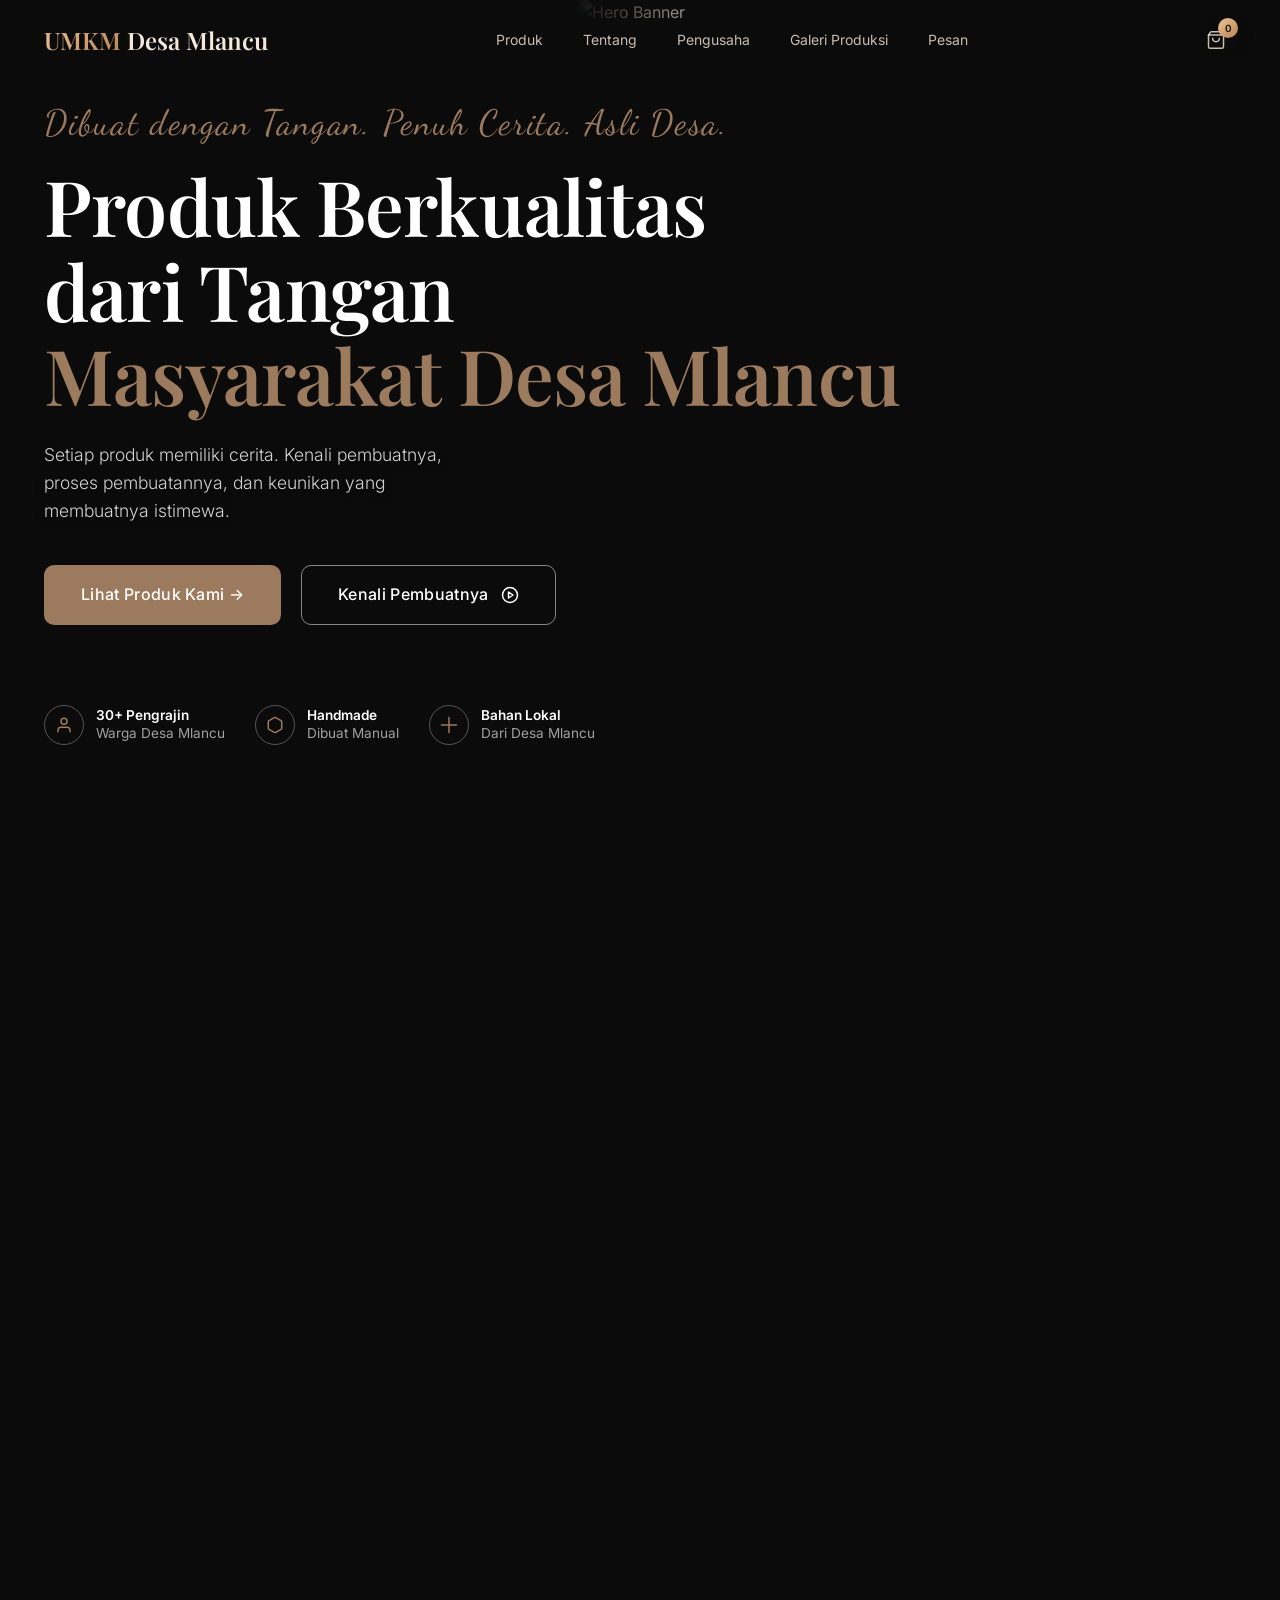
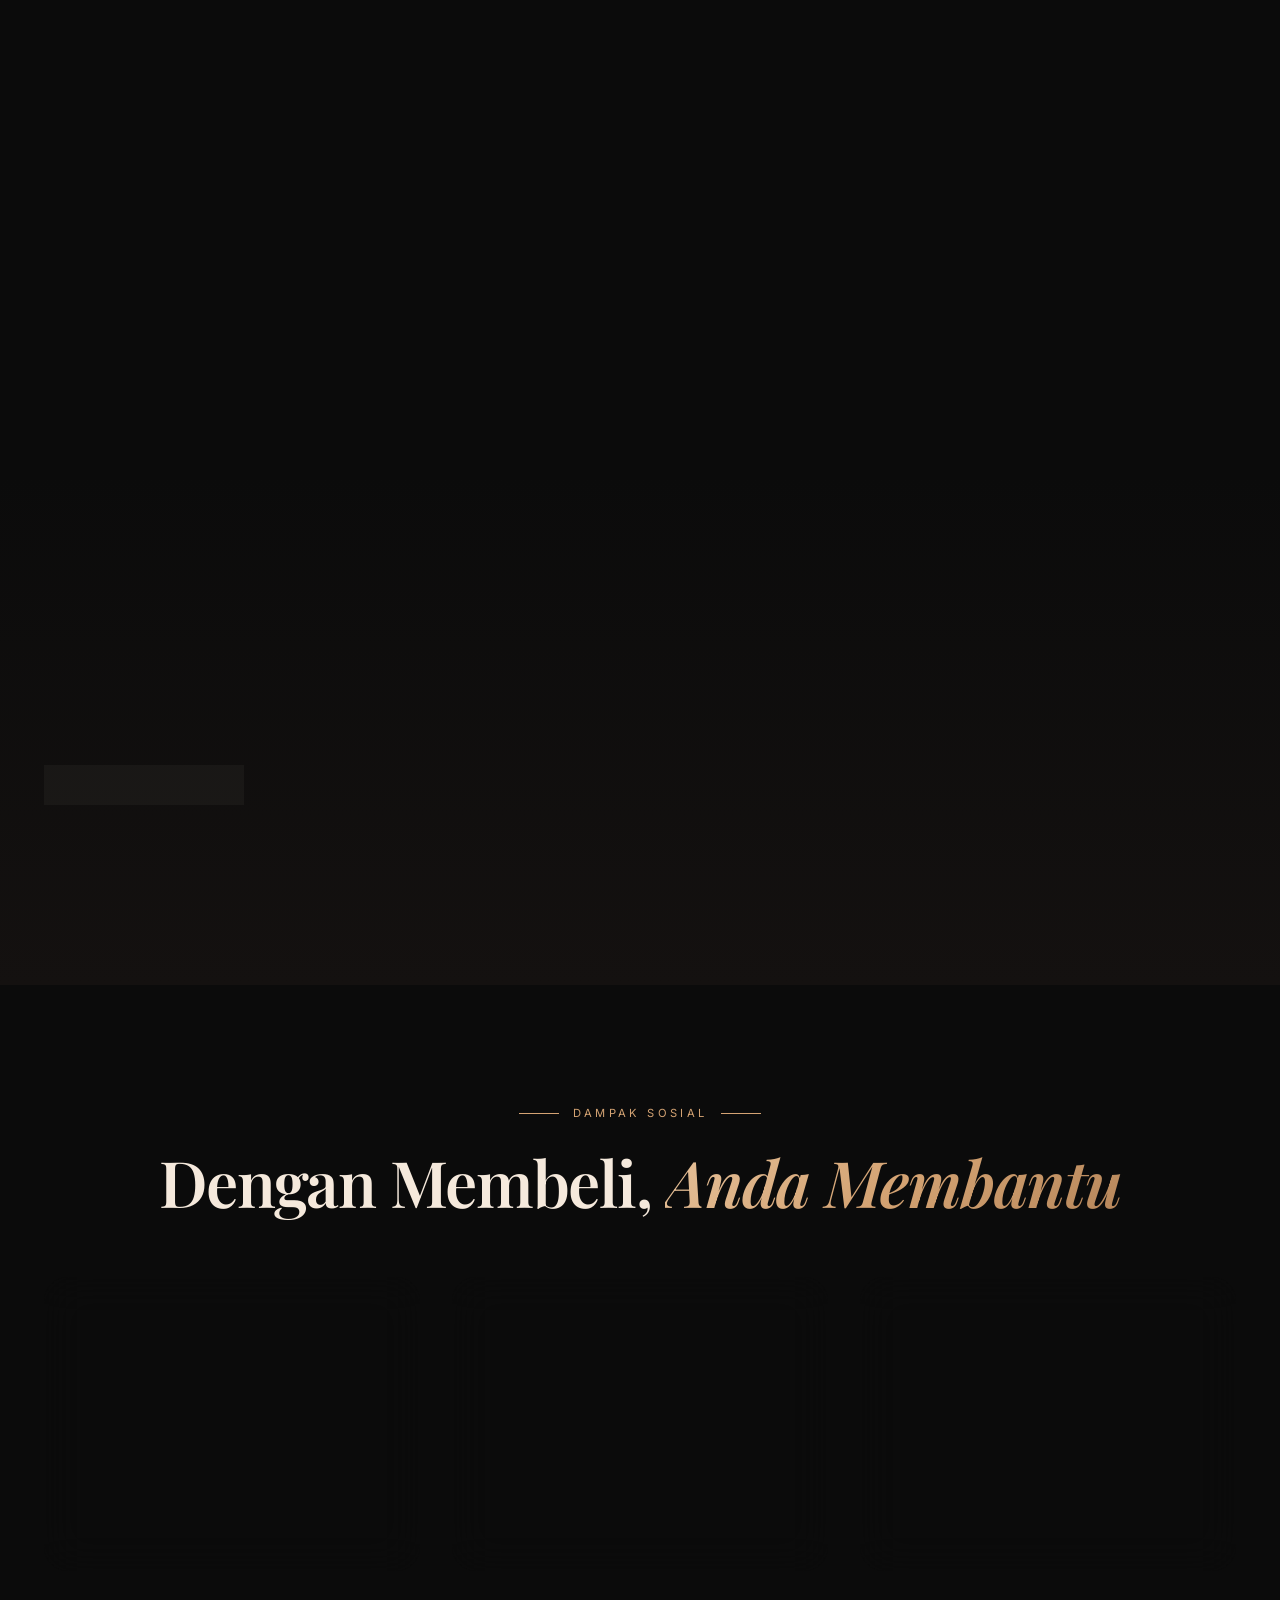
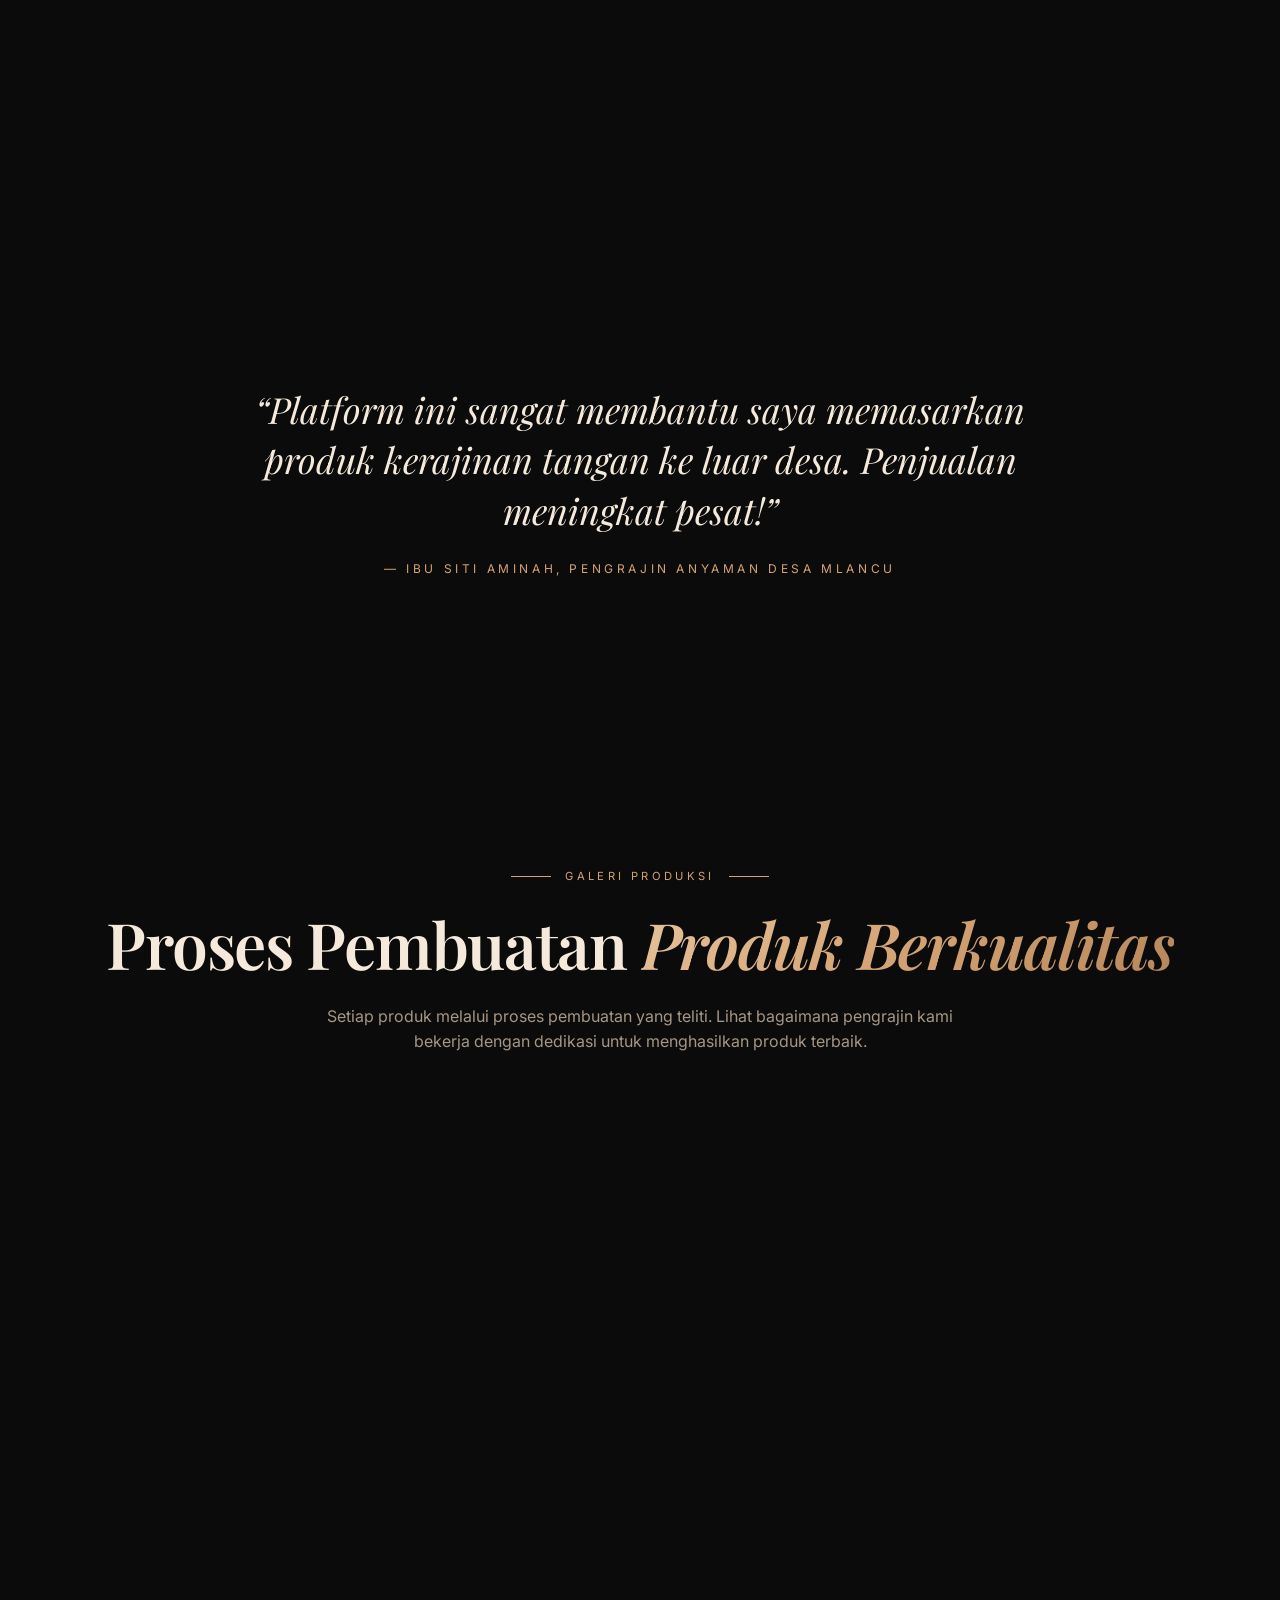
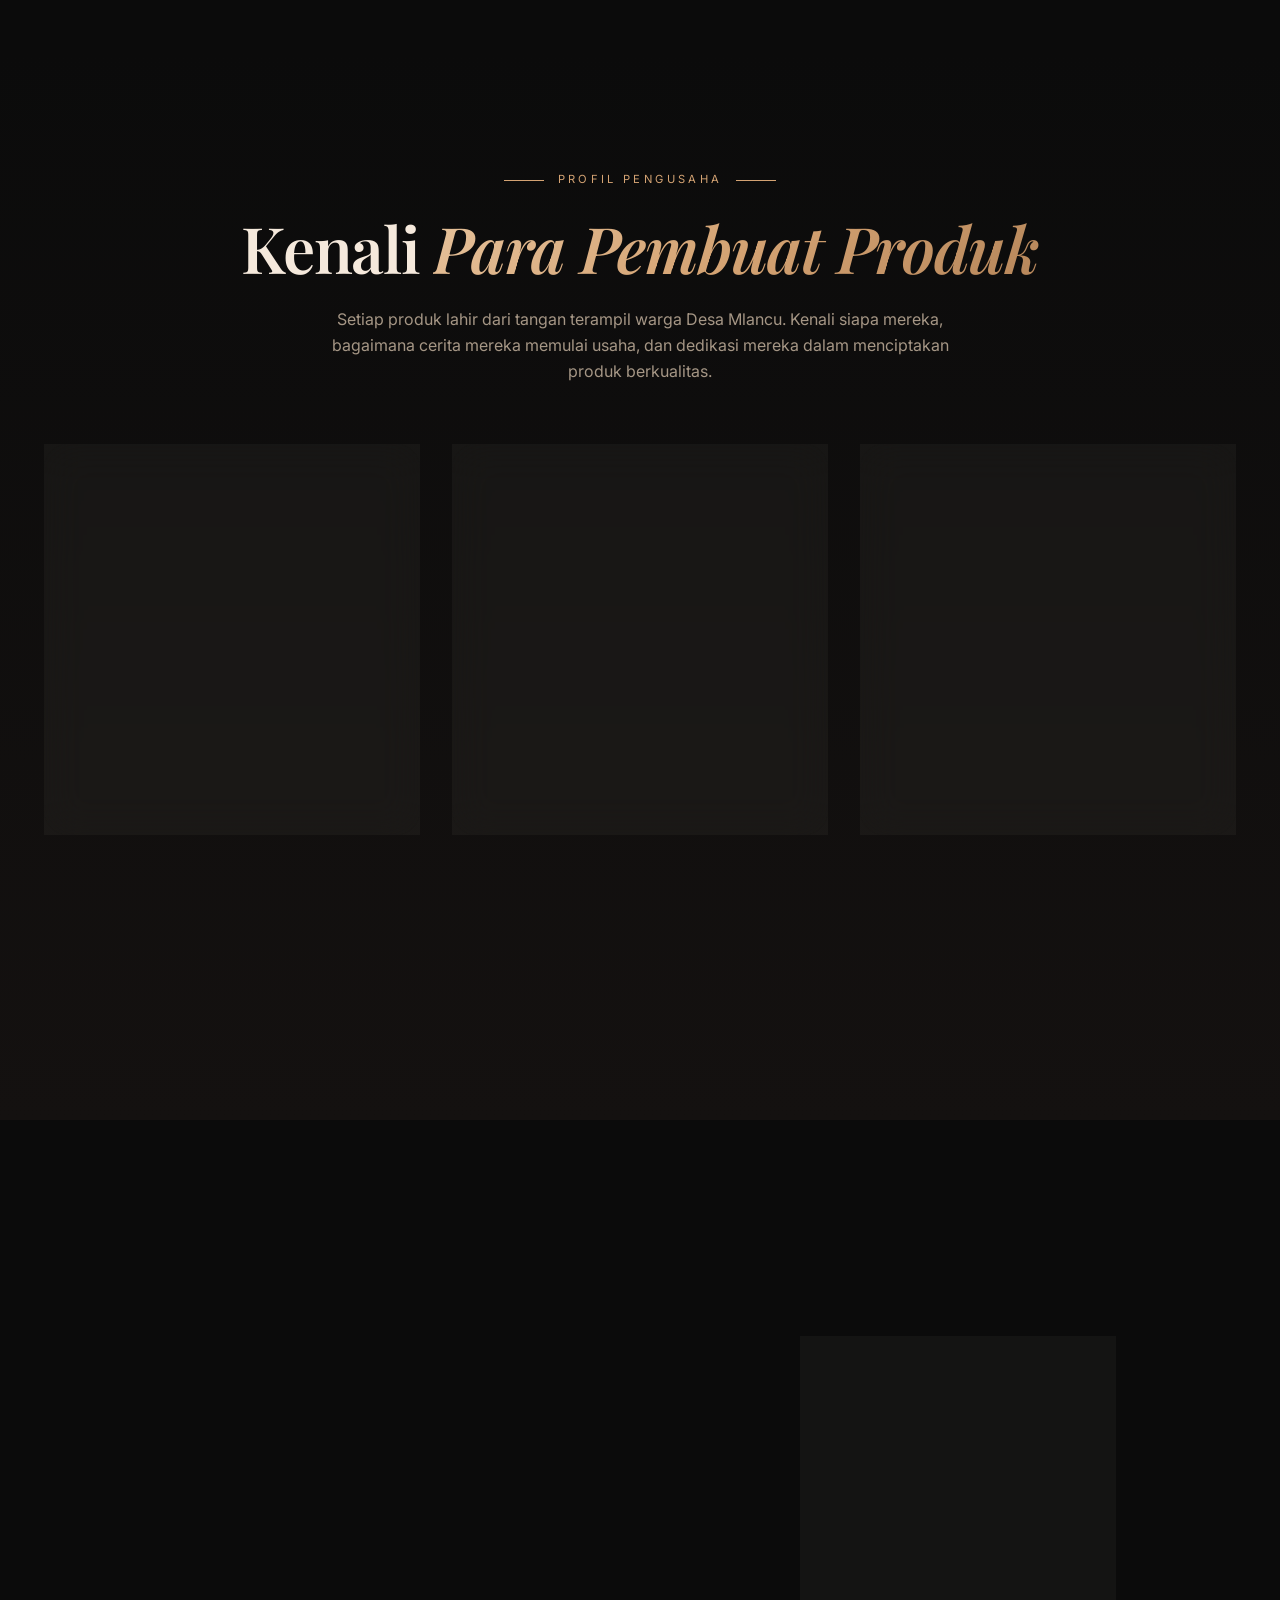
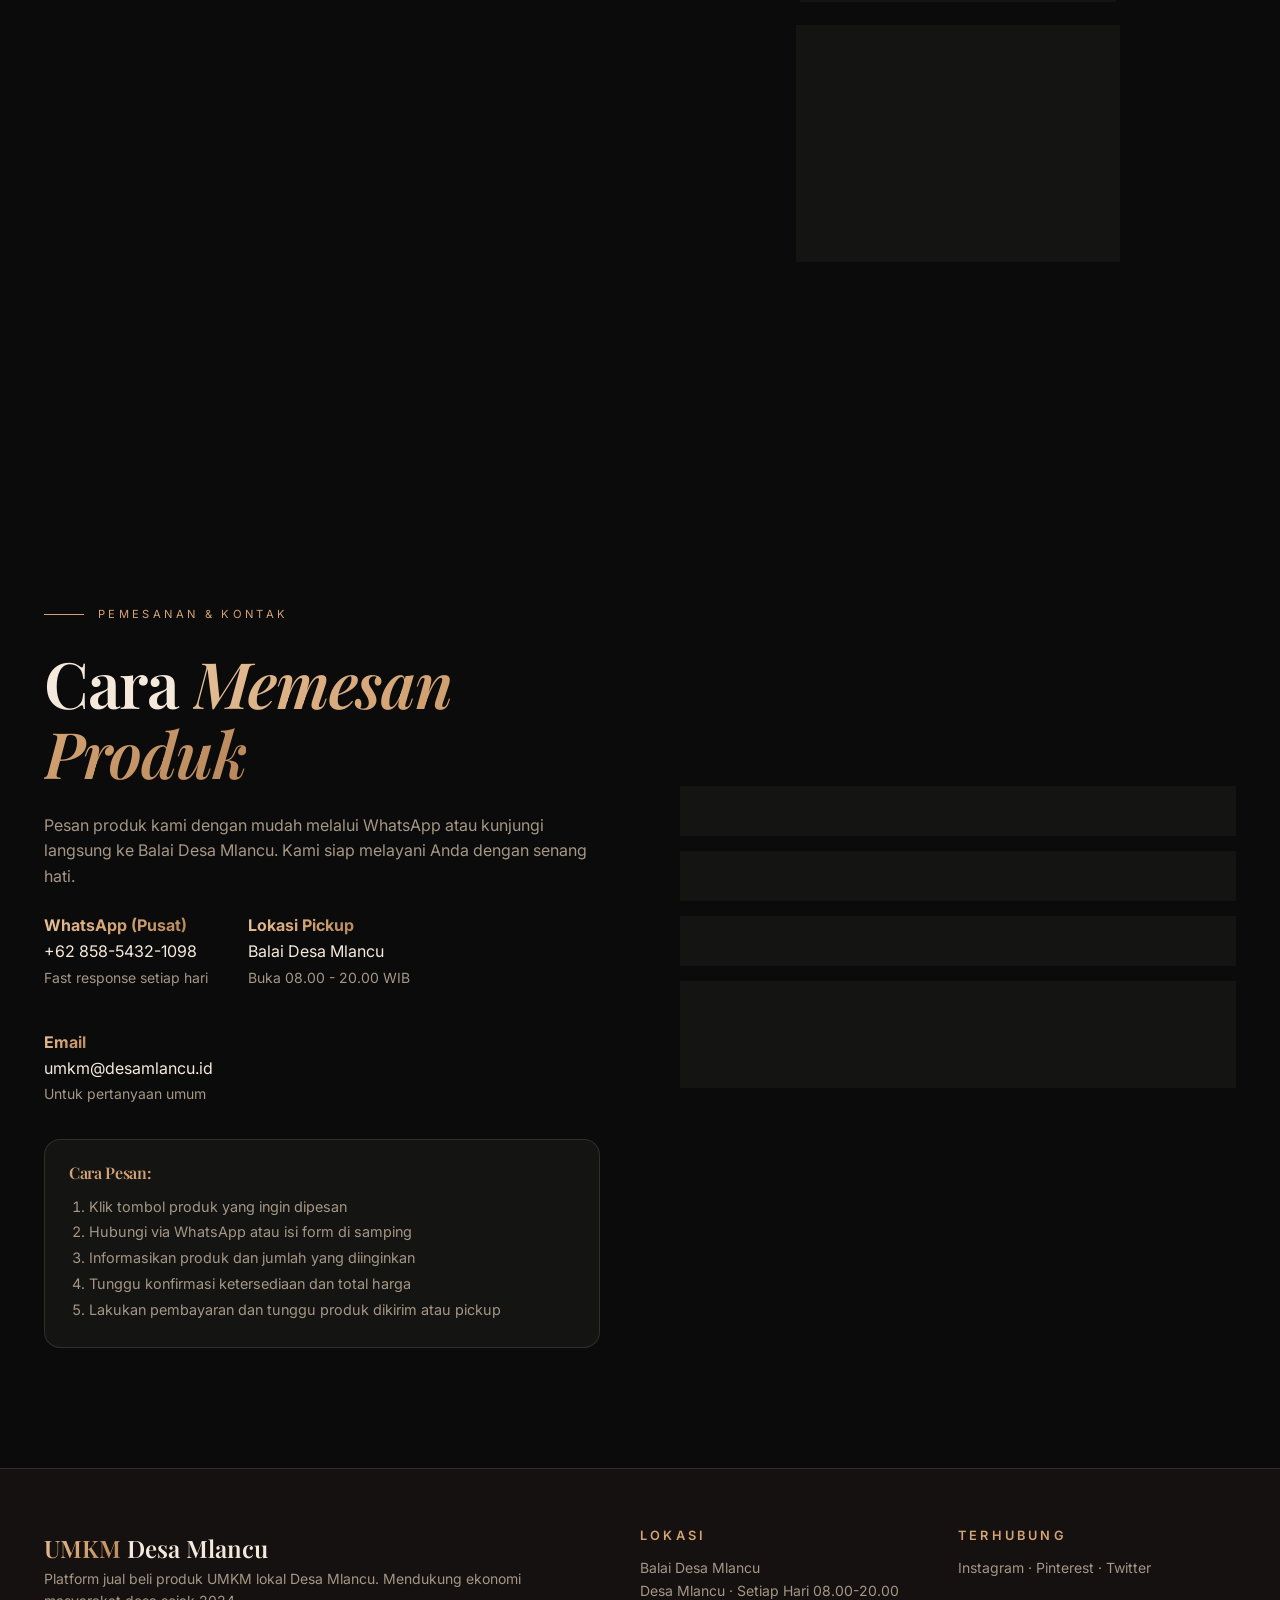
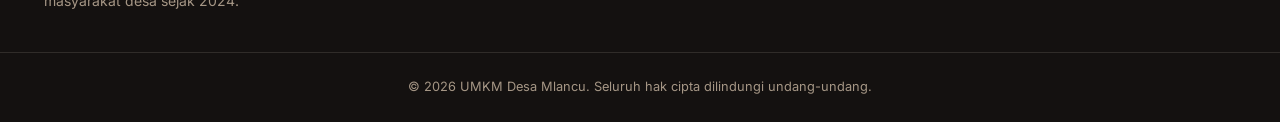
==== commit 410aae79: "Fix: Cart drawer close button - add !important to CSS and enhanced debugging" ====
--- a/index.html
+++ b/index.html
@@ -15,16 +15,46 @@
   <link
     href="https://fonts.googleapis.com/css2?family=Playfair+Display:ital,wght@0,400;0,600;0,700;1,400&family=Inter:wght@300;400;500;600&family=Dancing+Script:wght@400;700&display=swap"
     rel="stylesheet" />
-  <link rel="stylesheet" href="styles.css" />
-  <link rel="stylesheet" href="product-modal.css" />
-  <link rel="stylesheet" href="smooth-scroll-enhancements.css" />
+  <link rel="stylesheet" href="styles.css?v=20260813-2" />
+  <link rel="stylesheet" href="product-modal.css?v=20260813" />
+  <link rel="stylesheet" href="smooth-scroll-enhancements.css?v=20260813" />
+  <link rel="stylesheet" href="bottom-nav.css?v=20260813" />
   <link rel="preconnect" href="https://i.ibb.co" />
   <link rel="preload" as="image" href="https://i.ibb.co/84zR6qfT/hero-img.png" />
   
+  <!-- Global Cart Close Function (Load First!) -->
+  <script>
+    // Define cart close function IMMEDIATELY in head
+    window.closeCartDrawer = function() {
+      console.log('🛒 closeCartDrawer called');
+      const drawer = document.getElementById('cartDrawer');
+      const backdrop = document.getElementById('drawerBackdrop');
+      
+      console.log('Drawer element:', drawer);
+      console.log('Drawer classes before:', drawer ? drawer.className : 'null');
+      console.log('Backdrop element:', backdrop);
+      console.log('Backdrop classes before:', backdrop ? backdrop.className : 'null');
+      
+      if (drawer) {
+        drawer.classList.remove('open');
+        console.log('✅ Cart drawer closed');
+        console.log('Drawer classes after:', drawer.className);
+        console.log('Drawer computed transform:', window.getComputedStyle(drawer).transform);
+      }
+      if (backdrop) {
+        backdrop.classList.remove('open');
+        console.log('✅ Backdrop closed');
+        console.log('Backdrop classes after:', backdrop.className);
+        console.log('Backdrop computed opacity:', window.getComputedStyle(backdrop).opacity);
+      }
+    };
+    console.log('✅ closeCartDrawer function loaded in head');
+  </script>
+  
   <!-- Supabase JS Client -->
   <script src="https://cdn.jsdelivr.net/npm/@supabase/supabase-js@2"></script>
-  <script src="config.js?v=20260812-3"></script>
-  <script src="script.js?v=20260812-3" defer></script>
+  <script src="config.js?v=20260813"></script>
+  <script src="script.js?v=20260813" defer></script>
 </head>
 
 <body id="top">
@@ -477,11 +507,11 @@
   </footer>
 
   <!-- Cart Drawer -->
-  <div class="drawer-backdrop" id="drawerBackdrop"></div>
+  <div class="drawer-backdrop" id="drawerBackdrop" onclick="closeCartDrawer()"></div>
   <aside class="cart-drawer" id="cartDrawer">
     <div class="drawer-head">
       <h3>Keranjang Anda</h3>
-      <button class="icon-btn" id="closeCart" aria-label="Tutup">✕</button>
+      <button class="icon-btn" onclick="closeCartDrawer()" aria-label="Tutup">✕</button>
     </div>
     <div class="drawer-body" id="cartItems">
       <p class="empty muted center">Keranjang Anda kosong.</p>
@@ -491,6 +521,7 @@
       <button class="btn btn-primary full" id="checkoutBtn">Checkout via WhatsApp</button>
     </div>
   </aside>
+
 
   <!-- Toast -->
   <div class="toast" id="toast"></div>
@@ -570,4 +601,118 @@
 
 </body>
 
-</html>+</html>
+
+
+  <!-- Bottom Navigation (Mobile App Style) -->
+  <nav class="bottom-nav" id="bottomNav">
+    <div class="bottom-nav-inner">
+      <a href="#menu" class="bottom-nav-item" data-nav="menu">
+        <div class="nav-icon">
+          <svg viewBox="0 0 24 24" fill="none" stroke="currentColor" stroke-linecap="round" stroke-linejoin="round">
+            <path d="M6 2L3 6v14a2 2 0 002 2h14a2 2 0 002-2V6l-3-4z"/>
+            <line x1="3" y1="6" x2="21" y2="6"/>
+            <path d="M16 10a4 4 0 01-8 0"/>
+          </svg>
+        </div>
+        <span class="nav-label">Produk</span>
+      </a>
+      
+      <a href="#about" class="bottom-nav-item" data-nav="about">
+        <div class="nav-icon">
+          <svg viewBox="0 0 24 24" fill="none" stroke="currentColor" stroke-linecap="round" stroke-linejoin="round">
+            <circle cx="12" cy="12" r="10"/>
+            <line x1="12" y1="16" x2="12" y2="12"/>
+            <line x1="12" y1="8" x2="12.01" y2="8"/>
+          </svg>
+        </div>
+        <span class="nav-label">Tentang</span>
+      </a>
+      
+      <a href="#producers" class="bottom-nav-item" data-nav="producers">
+        <div class="nav-icon">
+          <svg viewBox="0 0 24 24" fill="none" stroke="currentColor" stroke-linecap="round" stroke-linejoin="round">
+            <path d="M17 21v-2a4 4 0 00-4-4H5a4 4 0 00-4 4v2"/>
+            <circle cx="9" cy="7" r="4"/>
+            <path d="M23 21v-2a4 4 0 00-3-3.87"/>
+            <path d="M16 3.13a4 4 0 010 7.75"/>
+          </svg>
+        </div>
+        <span class="nav-label">Pengusaha</span>
+      </a>
+      
+      <a href="#gallery" class="bottom-nav-item" data-nav="gallery">
+        <div class="nav-icon">
+          <svg viewBox="0 0 24 24" fill="none" stroke="currentColor" stroke-linecap="round" stroke-linejoin="round">
+            <rect x="3" y="3" width="18" height="18" rx="2" ry="2"/>
+            <circle cx="8.5" cy="8.5" r="1.5"/>
+            <polyline points="21 15 16 10 5 21"/>
+          </svg>
+        </div>
+        <span class="nav-label">Galeri</span>
+      </a>
+      
+      <a href="#contact" class="bottom-nav-item" data-nav="contact">
+        <div class="nav-icon">
+          <svg viewBox="0 0 24 24" fill="none" stroke="currentColor" stroke-linecap="round" stroke-linejoin="round">
+            <path d="M21 15a2 2 0 01-2 2H7l-4 4V5a2 2 0 012-2h14a2 2 0 012 2z"/>
+          </svg>
+        </div>
+        <span class="nav-label">Pesan</span>
+      </a>
+    </div>
+  </nav>
+
+  <!-- Bottom Nav Active State Script -->
+  <script>
+    // Update active state based on scroll position
+    (function() {
+      const bottomNavItems = document.querySelectorAll('.bottom-nav-item');
+      const sections = ['menu', 'about', 'producers', 'gallery', 'contact'];
+      
+      function updateActiveNav() {
+        const scrollPos = window.scrollY + window.innerHeight / 2;
+        
+        sections.forEach(sectionId => {
+          const section = document.getElementById(sectionId);
+          if (!section) return;
+          
+          const sectionTop = section.offsetTop;
+          const sectionBottom = sectionTop + section.offsetHeight;
+          
+          if (scrollPos >= sectionTop && scrollPos < sectionBottom) {
+            bottomNavItems.forEach(item => {
+              if (item.dataset.nav === sectionId) {
+                item.classList.add('active');
+              } else {
+                item.classList.remove('active');
+              }
+            });
+          }
+        });
+      }
+      
+      // Update on scroll
+      let ticking = false;
+      window.addEventListener('scroll', () => {
+        if (!ticking) {
+          window.requestAnimationFrame(() => {
+            updateActiveNav();
+            ticking = false;
+          });
+          ticking = true;
+        }
+      }, { passive: true });
+      
+      // Update on page load
+      setTimeout(updateActiveNav, 500);
+      
+      // Set active on click
+      bottomNavItems.forEach(item => {
+        item.addEventListener('click', () => {
+          bottomNavItems.forEach(i => i.classList.remove('active'));
+          item.classList.add('active');
+        });
+      });
+    })();
+  </script>
--- a/styles.css
+++ b/styles.css
@@ -210,9 +210,9 @@
 
 /* Cart drawer */
 .drawer-backdrop{position:fixed;inset:0;background:rgba(11,11,11,.7);backdrop-filter:blur(10px);z-index:90;opacity:0;pointer-events:none;transition:opacity .5s var(--ease)}
-.drawer-backdrop.open{opacity:1;pointer-events:auto}
-.cart-drawer{position:fixed;top:0;right:0;height:100vh;width:420px;max-width:100%;background:var(--glass-strong);backdrop-filter:blur(28px);border-left:1px solid var(--border);z-index:100;transform:translateX(100%);transition:transform .6s var(--ease);display:flex;flex-direction:column}
-.cart-drawer.open{transform:translateX(0)}
+.drawer-backdrop.open{opacity:1 !important;pointer-events:auto !important}
+.cart-drawer{position:fixed;top:0;right:0;height:100vh;width:420px;max-width:100%;background:var(--glass-strong);backdrop-filter:blur(28px);border-left:1px solid var(--border);z-index:100;transform:translateX(100%) !important;transition:transform .6s var(--ease);display:flex;flex-direction:column}
+.cart-drawer.open{transform:translateX(0) !important}
 .drawer-head{display:flex;justify-content:space-between;align-items:center;padding:24px;border-bottom:1px solid var(--border)}
 .drawer-head h3{font-size:1.5rem}
 .drawer-body{
--- a/bottom-nav.css
+++ b/bottom-nav.css
@@ -0,0 +1,333 @@
+/* ============================================
+   BOTTOM NAVIGATION BAR
+   Modern app-like navigation di bottom
+   ============================================ */
+
+/* Hide top navbar links on mobile, show only logo */
+@media (max-width: 960px) {
+  .nav-links {
+    display: none !important;
+  }
+  
+  .navbar .nav-inner {
+    justify-content: space-between;
+  }
+  
+  /* Hide hamburger menu karena pakai bottom nav */
+  #menuBtn {
+    display: none !important;
+  }
+  
+  .mobile-menu {
+    display: none !important;
+  }
+}
+
+/* Bottom Navigation Bar */
+.bottom-nav {
+  position: fixed;
+  bottom: 0;
+  left: 0;
+  right: 0;
+  z-index: 100;
+  background: var(--glass-strong);
+  backdrop-filter: blur(28px) saturate(160%);
+  border-top: 1px solid var(--border);
+  padding: 8px 0;
+  box-shadow: 0 -4px 24px rgba(0, 0, 0, 0.5);
+  display: none; /* Hidden by default, shown on mobile */
+}
+
+/* Show bottom nav on mobile/tablet */
+@media (max-width: 960px) {
+  .bottom-nav {
+    display: block;
+  }
+  
+  /* Add padding to body so content doesn't hide behind bottom nav */
+  body {
+    padding-bottom: 76px;
+  }
+}
+
+/* Bottom nav container */
+.bottom-nav-inner {
+  display: flex;
+  justify-content: space-around;
+  align-items: center;
+  max-width: 600px;
+  margin: 0 auto;
+  padding: 0 12px;
+}
+
+/* Bottom nav item */
+.bottom-nav-item {
+  display: flex;
+  flex-direction: column;
+  align-items: center;
+  justify-content: center;
+  gap: 4px;
+  padding: 8px 12px;
+  border-radius: 12px;
+  text-decoration: none;
+  color: var(--muted);
+  transition: all 0.3s cubic-bezier(0.16, 1, 0.3, 1);
+  position: relative;
+  min-width: 64px;
+  -webkit-tap-highlight-color: transparent;
+}
+
+/* Icon container */
+.bottom-nav-item .nav-icon {
+  width: 28px;
+  height: 28px;
+  display: flex;
+  align-items: center;
+  justify-content: center;
+  transition: all 0.3s cubic-bezier(0.16, 1, 0.3, 1);
+}
+
+.bottom-nav-item svg {
+  width: 24px;
+  height: 24px;
+  stroke-width: 2;
+  transition: all 0.3s cubic-bezier(0.16, 1, 0.3, 1);
+}
+
+/* Label */
+.bottom-nav-item .nav-label {
+  font-size: 0.7rem;
+  font-weight: 500;
+  letter-spacing: 0.02em;
+  transition: all 0.3s cubic-bezier(0.16, 1, 0.3, 1);
+}
+
+/* Active state */
+.bottom-nav-item.active {
+  color: var(--gold);
+  background: rgba(212, 163, 115, 0.1);
+}
+
+.bottom-nav-item.active .nav-icon {
+  transform: translateY(-2px) scale(1.1);
+}
+
+.bottom-nav-item.active svg {
+  stroke-width: 2.5;
+  filter: drop-shadow(0 0 8px rgba(212, 163, 115, 0.5));
+}
+
+.bottom-nav-item.active .nav-label {
+  font-weight: 600;
+  color: var(--gold);
+}
+
+/* Hover state (desktop) */
+@media (min-width: 961px) {
+  .bottom-nav-item:hover {
+    color: var(--gold);
+    background: rgba(212, 163, 115, 0.08);
+  }
+  
+  .bottom-nav-item:hover .nav-icon {
+    transform: translateY(-2px) scale(1.05);
+  }
+}
+
+/* Touch feedback (mobile) */
+.bottom-nav-item:active {
+  transform: scale(0.95);
+  background: rgba(212, 163, 115, 0.15);
+}
+
+/* Active indicator dot */
+.bottom-nav-item.active::before {
+  content: '';
+  position: absolute;
+  top: 4px;
+  width: 4px;
+  height: 4px;
+  border-radius: 50%;
+  background: var(--gold);
+  box-shadow: 0 0 8px var(--gold);
+  animation: pulse 2s ease-in-out infinite;
+}
+
+@keyframes pulse {
+  0%, 100% {
+    opacity: 1;
+    transform: scale(1);
+  }
+  50% {
+    opacity: 0.6;
+    transform: scale(1.2);
+  }
+}
+
+/* Badge for cart (if needed later) */
+.bottom-nav-item .nav-badge {
+  position: absolute;
+  top: 2px;
+  right: 8px;
+  background: var(--grad-gold);
+  color: #1a1208;
+  font-size: 10px;
+  font-weight: 700;
+  width: 18px;
+  height: 18px;
+  border-radius: 50%;
+  display: flex;
+  align-items: center;
+  justify-content: center;
+  box-shadow: 0 2px 8px rgba(212, 163, 115, 0.5);
+  border: 2px solid var(--bg);
+}
+
+/* Desktop: Show as floating card (optional, elegant!) */
+@media (min-width: 961px) {
+  .bottom-nav {
+    display: none; /* Or keep it on desktop too! */
+  }
+  
+  /* Optional: Show bottom nav on desktop as floating card */
+  /*
+  .bottom-nav {
+    display: block;
+    bottom: 24px;
+    left: 50%;
+    right: auto;
+    transform: translateX(-50%);
+    width: auto;
+    max-width: 600px;
+    border-radius: 20px;
+    border: 1px solid var(--border);
+    padding: 12px 24px;
+  }
+  
+  .bottom-nav-inner {
+    gap: 8px;
+  }
+  */
+}
+
+/* Smooth scroll behavior */
+html {
+  scroll-behavior: smooth;
+  scroll-padding-top: 80px;
+}
+
+@media (max-width: 960px) {
+  html {
+    scroll-padding-bottom: 76px;
+  }
+}
+
+/* Hide cart button on mobile if in bottom nav */
+@media (max-width: 960px) {
+  /* Keep cart in navbar for now, or move to bottom nav */
+  #cartBtn {
+    /* Optional: hide if you add cart to bottom nav */
+  }
+}
+
+/* Ripple effect on tap (advanced) */
+.bottom-nav-item {
+  overflow: hidden;
+}
+
+.bottom-nav-item::after {
+  content: '';
+  position: absolute;
+  inset: 0;
+  background: radial-gradient(circle, rgba(212, 163, 115, 0.3) 0%, transparent 70%);
+  opacity: 0;
+  transform: scale(0);
+  transition: all 0.4s ease;
+}
+
+.bottom-nav-item:active::after {
+  opacity: 1;
+  transform: scale(2);
+  transition: none;
+}
+
+/* Safe area for iPhone notch */
+@supports (padding-bottom: env(safe-area-inset-bottom)) {
+  .bottom-nav {
+    padding-bottom: calc(8px + env(safe-area-inset-bottom));
+  }
+}
+
+/* Glassmorphism effect enhancement */
+.bottom-nav::before {
+  content: '';
+  position: absolute;
+  inset: 0;
+  background: linear-gradient(
+    to top,
+    rgba(11, 11, 11, 0.95) 0%,
+    rgba(11, 11, 11, 0.85) 100%
+  );
+  z-index: -1;
+}
+
+/* Accessibility: Focus states */
+.bottom-nav-item:focus {
+  outline: 2px solid var(--gold);
+  outline-offset: 2px;
+}
+
+.bottom-nav-item:focus:not(:focus-visible) {
+  outline: none;
+}
+
+/* Animation on page load */
+.bottom-nav {
+  animation: slideUpNav 0.6s cubic-bezier(0.16, 1, 0.3, 1) both;
+}
+
+@keyframes slideUpNav {
+  from {
+    transform: translateY(100%);
+    opacity: 0;
+  }
+  to {
+    transform: translateY(0);
+    opacity: 1;
+  }
+}
+
+/* Prevent layout shift */
+.bottom-nav-item {
+  content-visibility: auto;
+}
+
+/* High contrast mode support */
+@media (prefers-contrast: high) {
+  .bottom-nav {
+    border-top: 2px solid var(--gold);
+  }
+  
+  .bottom-nav-item.active {
+    background: var(--gold);
+    color: var(--bg);
+  }
+}
+
+/* Reduced motion support */
+@media (prefers-reduced-motion: reduce) {
+  .bottom-nav,
+  .bottom-nav-item,
+  .bottom-nav-item::after,
+  .bottom-nav-item.active::before {
+    animation: none !important;
+    transition: none !important;
+  }
+}
+
+/* Dark mode enhancement (if you add dark mode later) */
+@media (prefers-color-scheme: dark) {
+  .bottom-nav {
+    background: rgba(20, 20, 20, 0.95);
+  }
+}
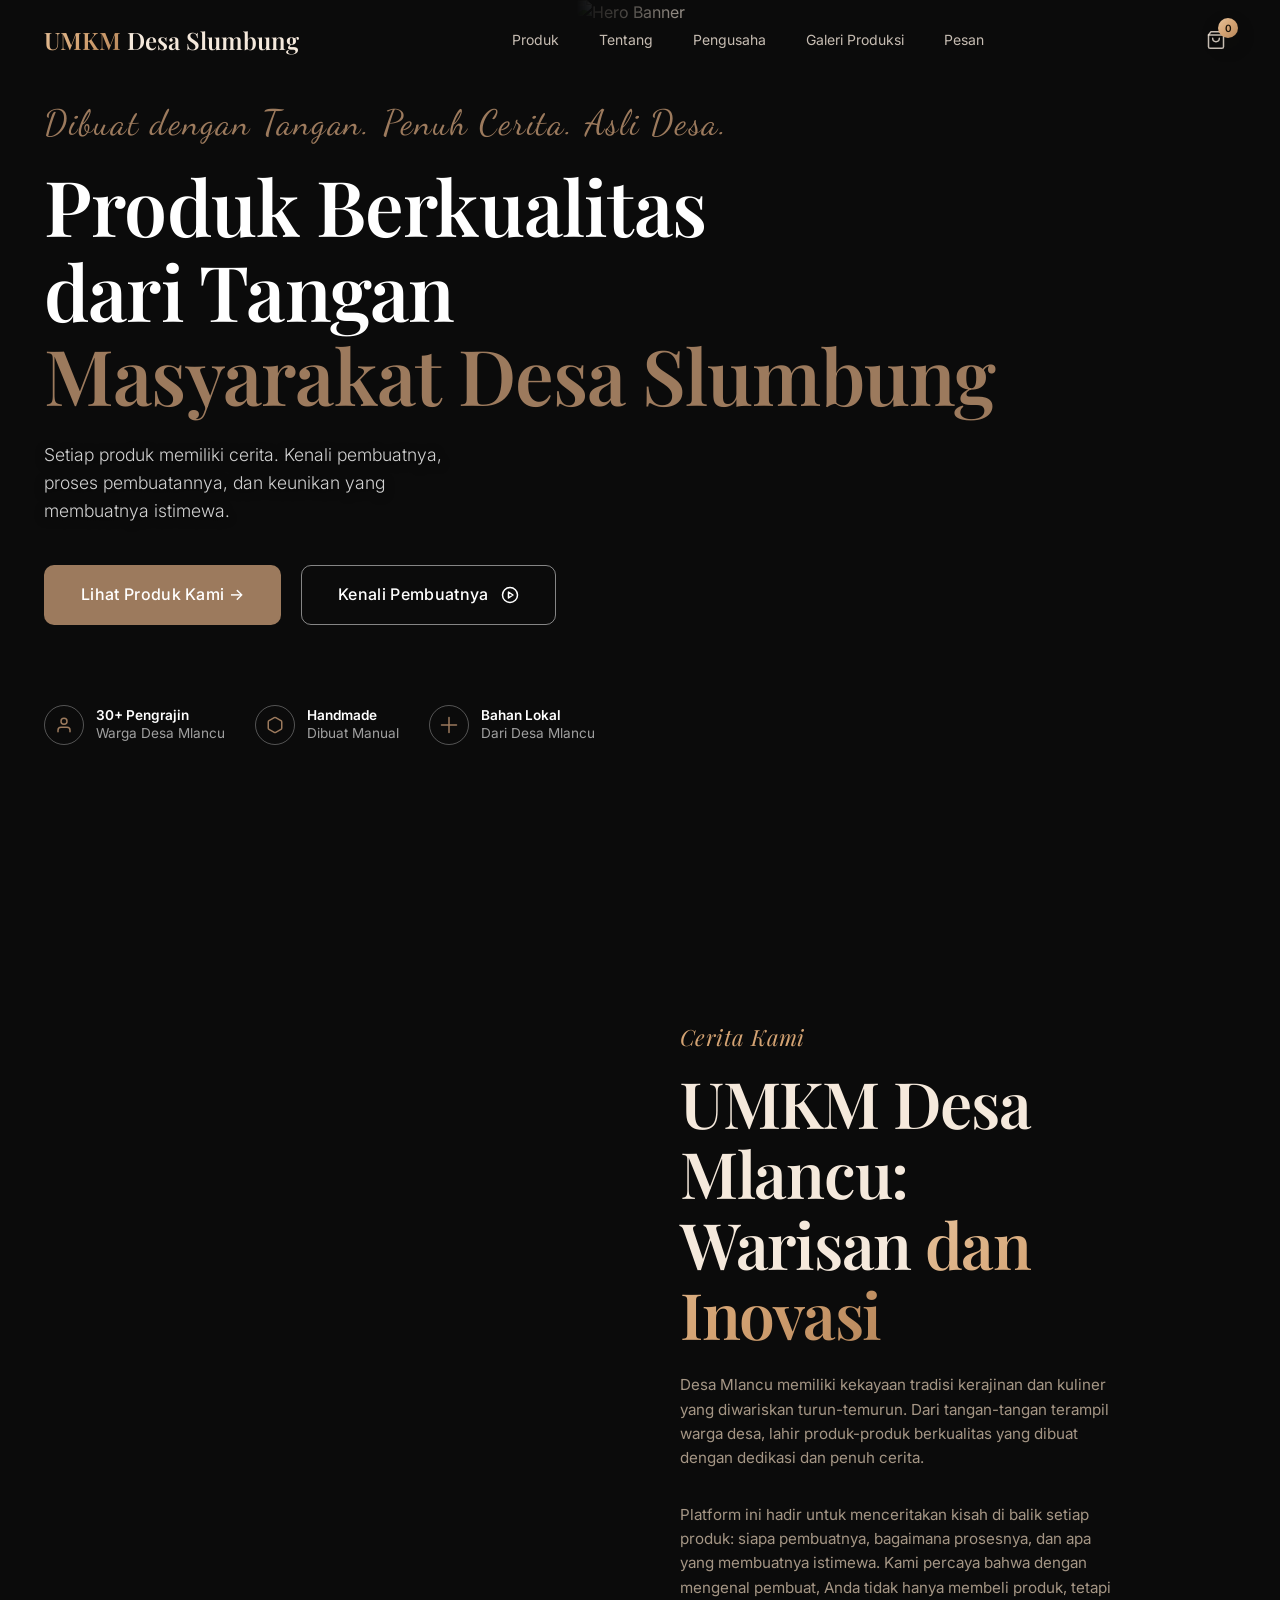
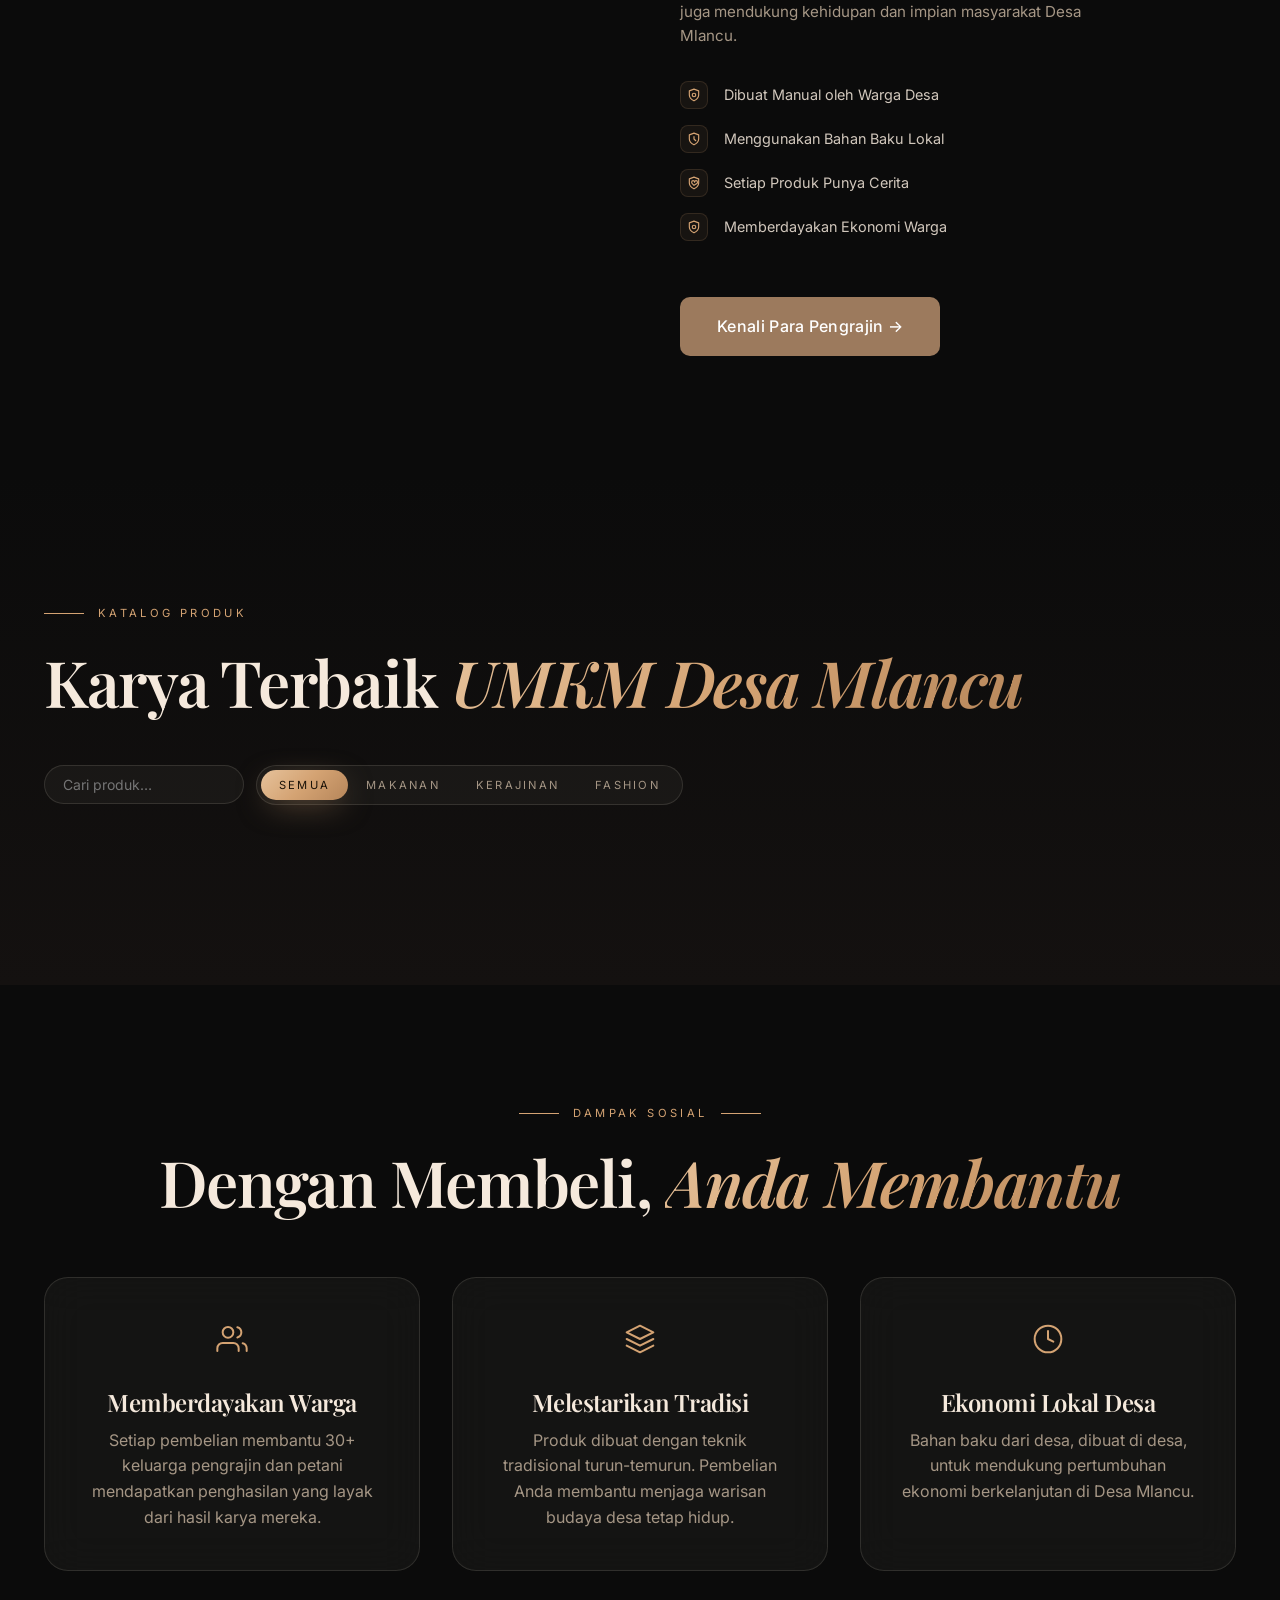
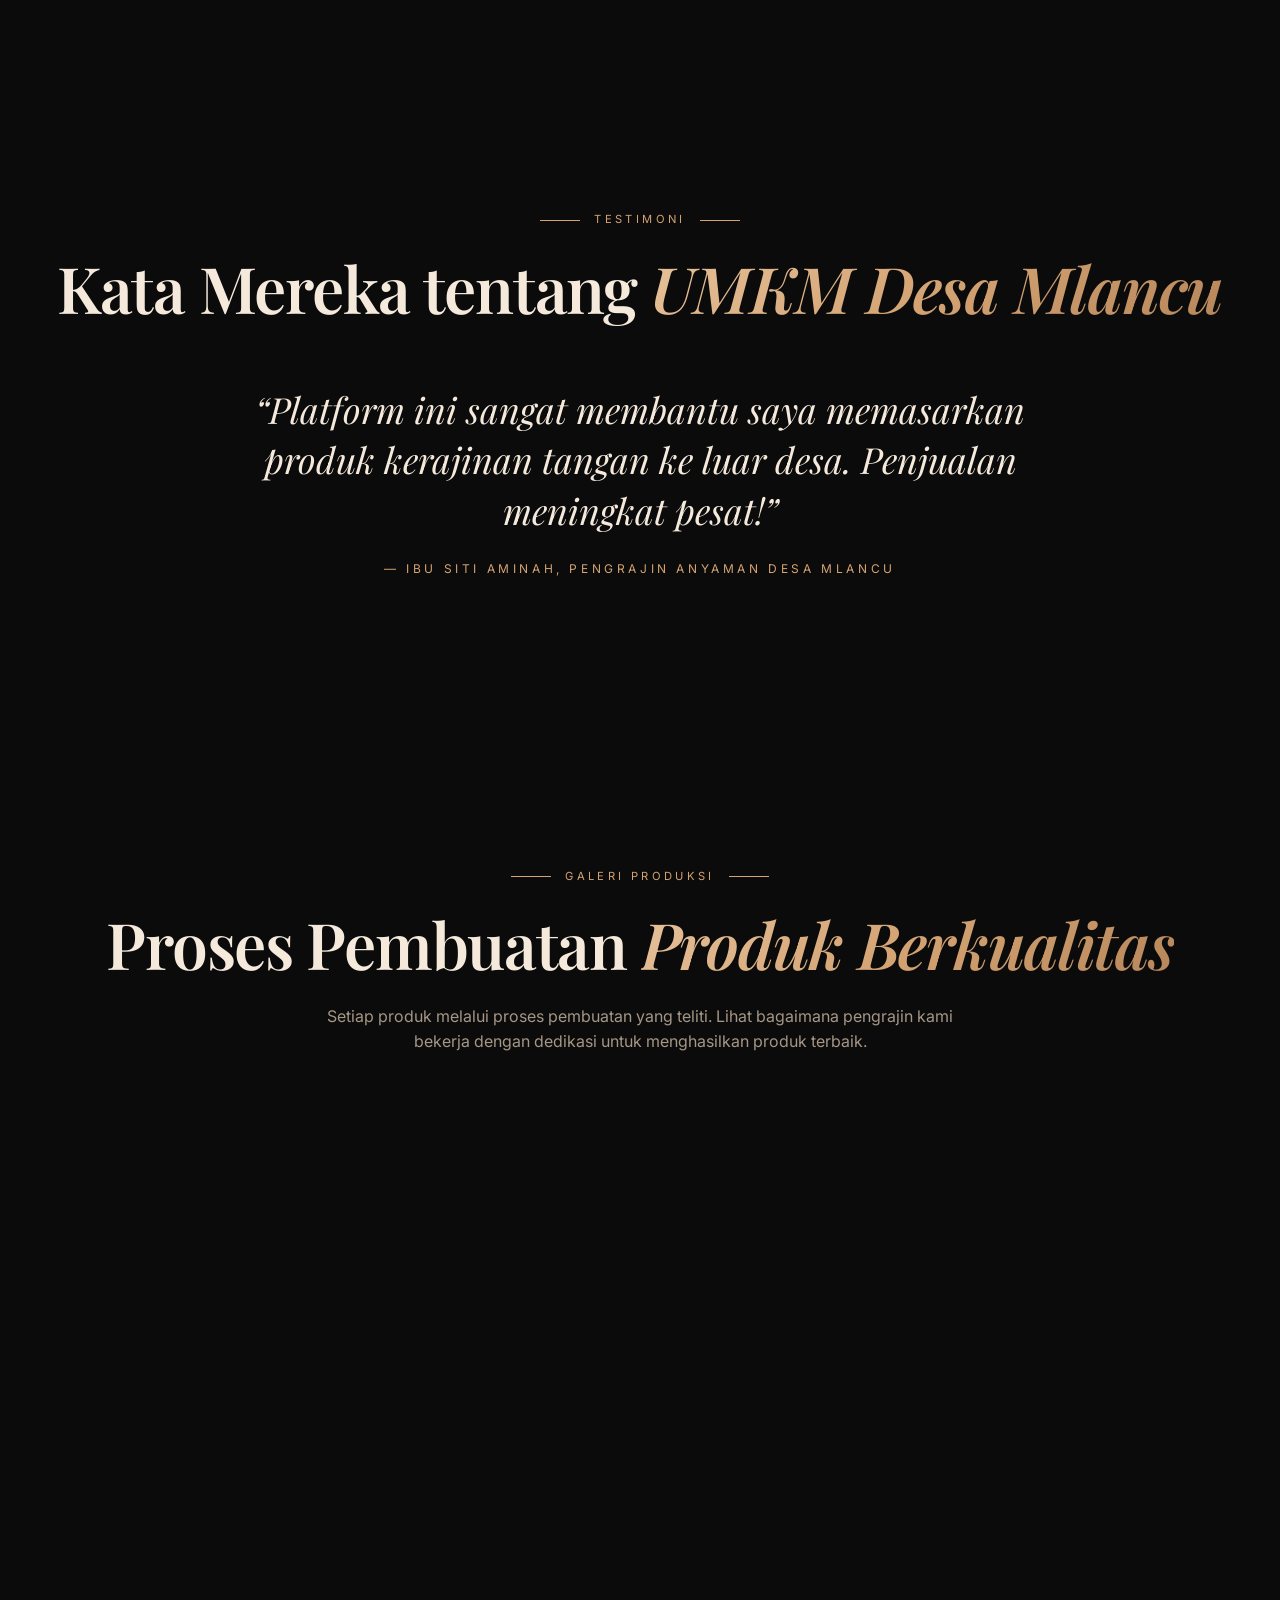
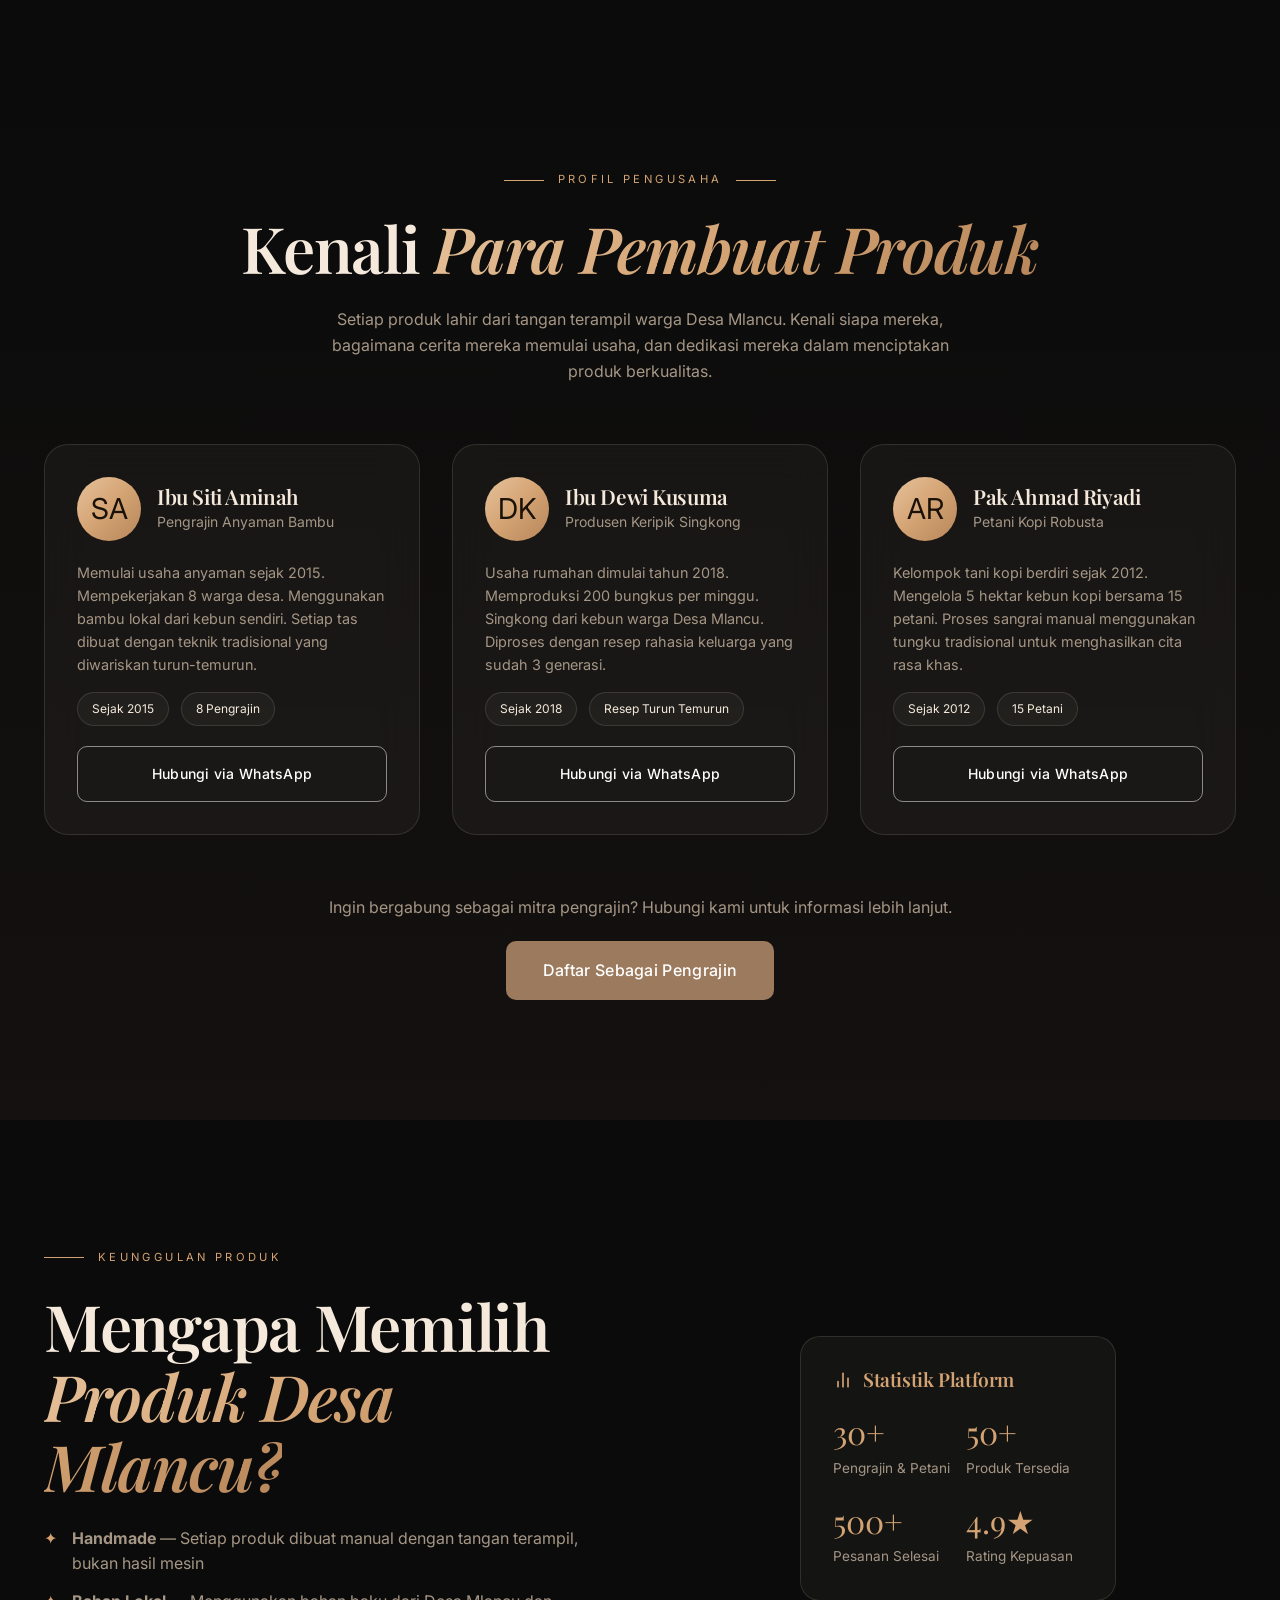
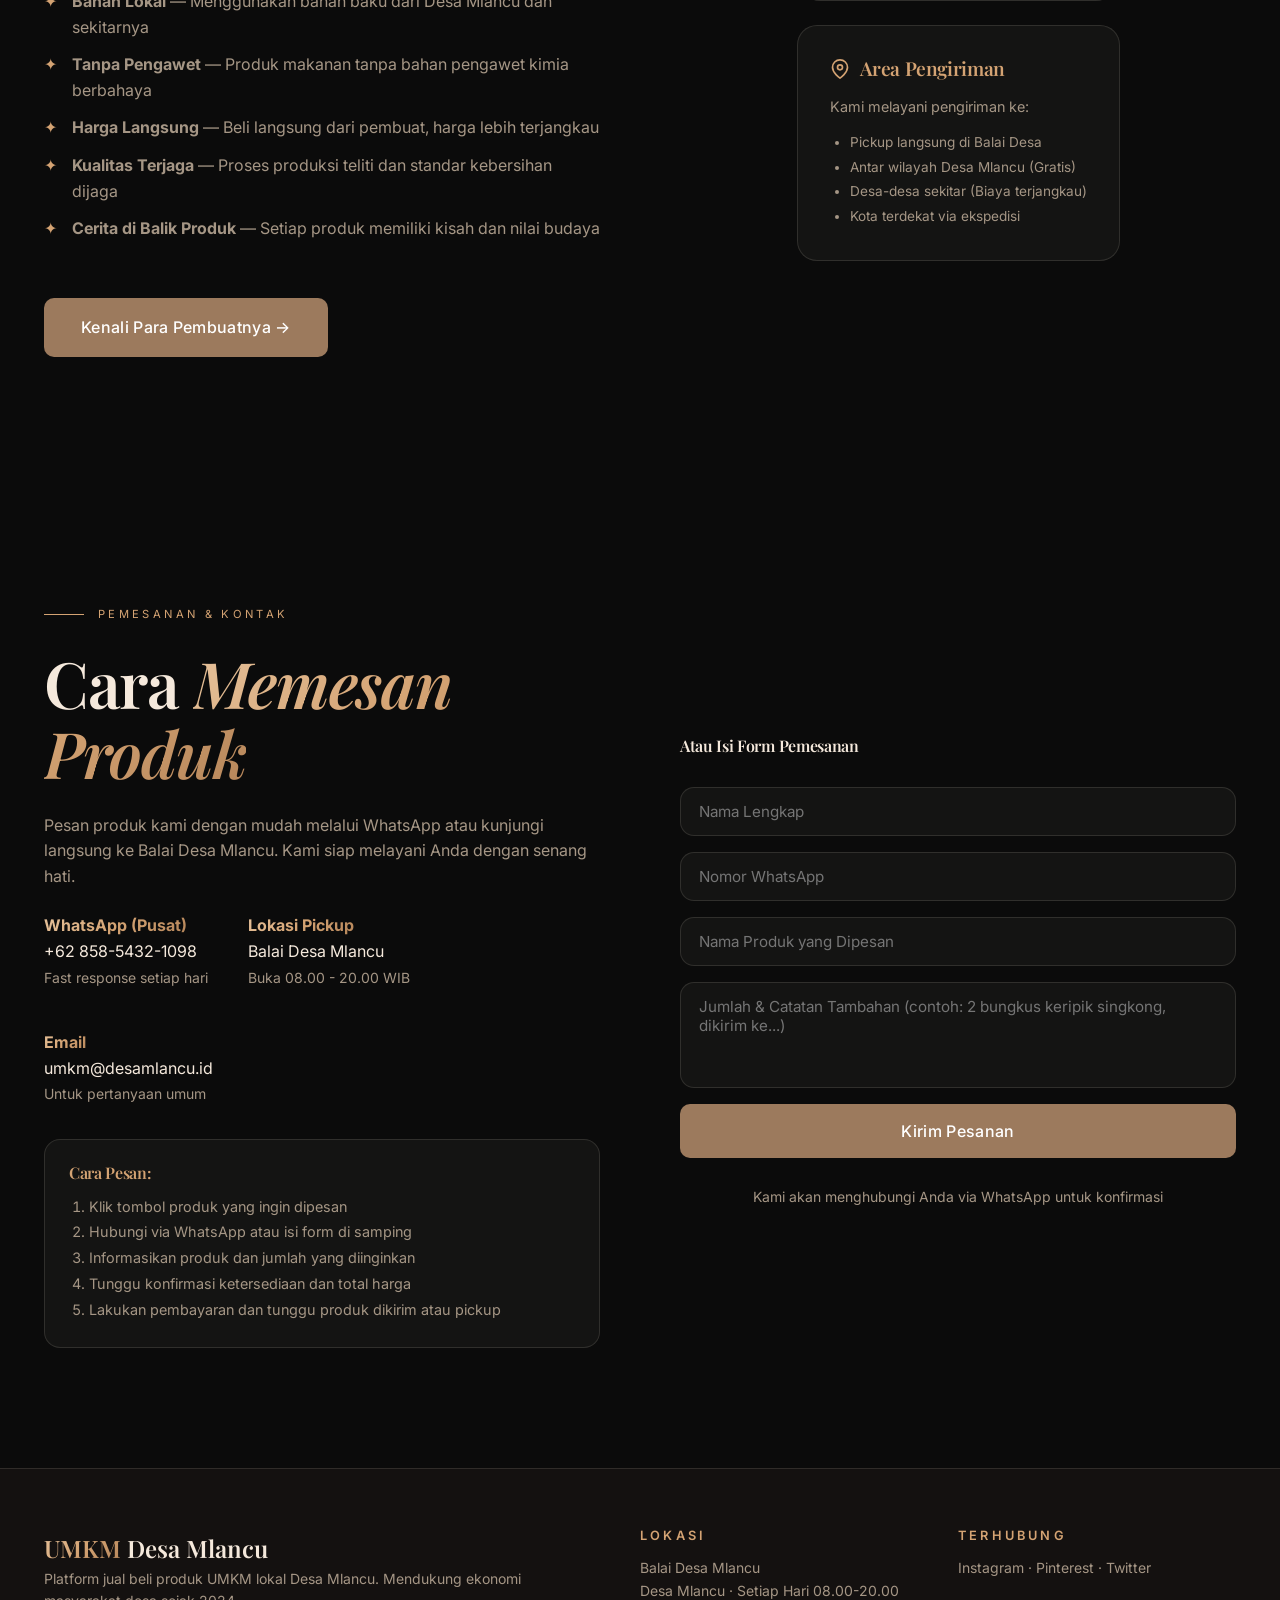
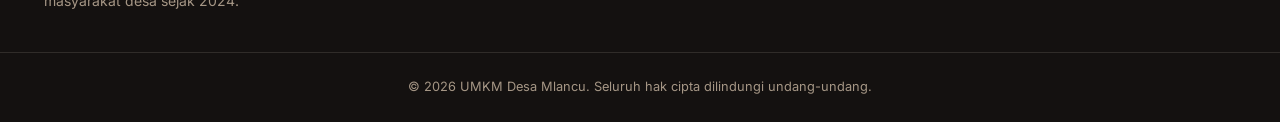
==== commit 34033188: "feat: rename Desa Mlancu to Desa Slumbung (partial)" ====
--- a/index.html
+++ b/index.html
@@ -4,12 +4,12 @@
 <head>
   <meta charset="UTF-8" />
   <meta name="viewport" content="width=device-width, initial-scale=1.0" />
-  <title>UMKM Desa Mlancu — Platform Jual Beli Produk Lokal</title>
+  <title>UMKM Desa Slumbung — Platform Jual Beli Produk Lokal</title>
   <meta name="description"
-    content="Platform digital untuk mempromosikan dan memudahkan jual beli produk UMKM Desa Mlancu. Dukung ekonomi masyarakat desa." />
-  <meta property="og:title" content="UMKM Desa Mlancu — Platform Jual Beli Produk Lokal" />
+    content="Platform digital untuk mempromosikan dan memudahkan jual beli produk UMKM Desa Slumbung. Dukung ekonomi masyarakat desa." />
+  <meta property="og:title" content="UMKM Desa Slumbung — Platform Jual Beli Produk Lokal" />
   <meta property="og:description"
-    content="Platform digital untuk mempromosikan dan memudahkan jual beli produk UMKM Desa Mlancu. Dukung ekonomi masyarakat desa." />
+    content="Platform digital untuk mempromosikan dan memudahkan jual beli produk UMKM Desa Slumbung. Dukung ekonomi masyarakat desa." />
   <link rel="preconnect" href="https://fonts.googleapis.com" />
   <link rel="preconnect" href="https://fonts.gstatic.com" crossorigin />
   <link
@@ -63,7 +63,7 @@
   <!-- Navbar -->
   <header class="navbar" id="navbar">
     <nav class="nav-inner">
-      <a href="#top" class="logo"><span class="gold">UMKM</span> Desa Mlancu</a>
+      <a href="#top" class="logo"><span class="gold">UMKM</span> Desa Slumbung</a>
       <ul class="nav-links">
         <li><a href="#menu">Produk</a></li>
         <li><a href="#about">Tentang</a></li>
@@ -103,7 +103,7 @@
     <div class="hero-overlay"></div>
     <div class="hero-content left-align reveal">
       <p class="hero-eyebrow">Dibuat dengan Tangan. Penuh Cerita. Asli Desa.</p>
-      <h1 class="display">Produk Berkualitas<br />dari Tangan<br /><span class="hero-highlight">Masyarakat Desa Mlancu</span></h1>
+      <h1 class="display">Produk Berkualitas<br />dari Tangan<br /><span class="hero-highlight">Masyarakat Desa Slumbung</span></h1>
       <p class="lead">Setiap produk memiliki cerita. Kenali pembuatnya, proses pembuatannya, dan keunikan yang membuatnya istimewa.</p>
       <div class="hero-actions">
         <a href="#menu" class="btn btn-primary">Lihat Produk Kami &rarr;</a>
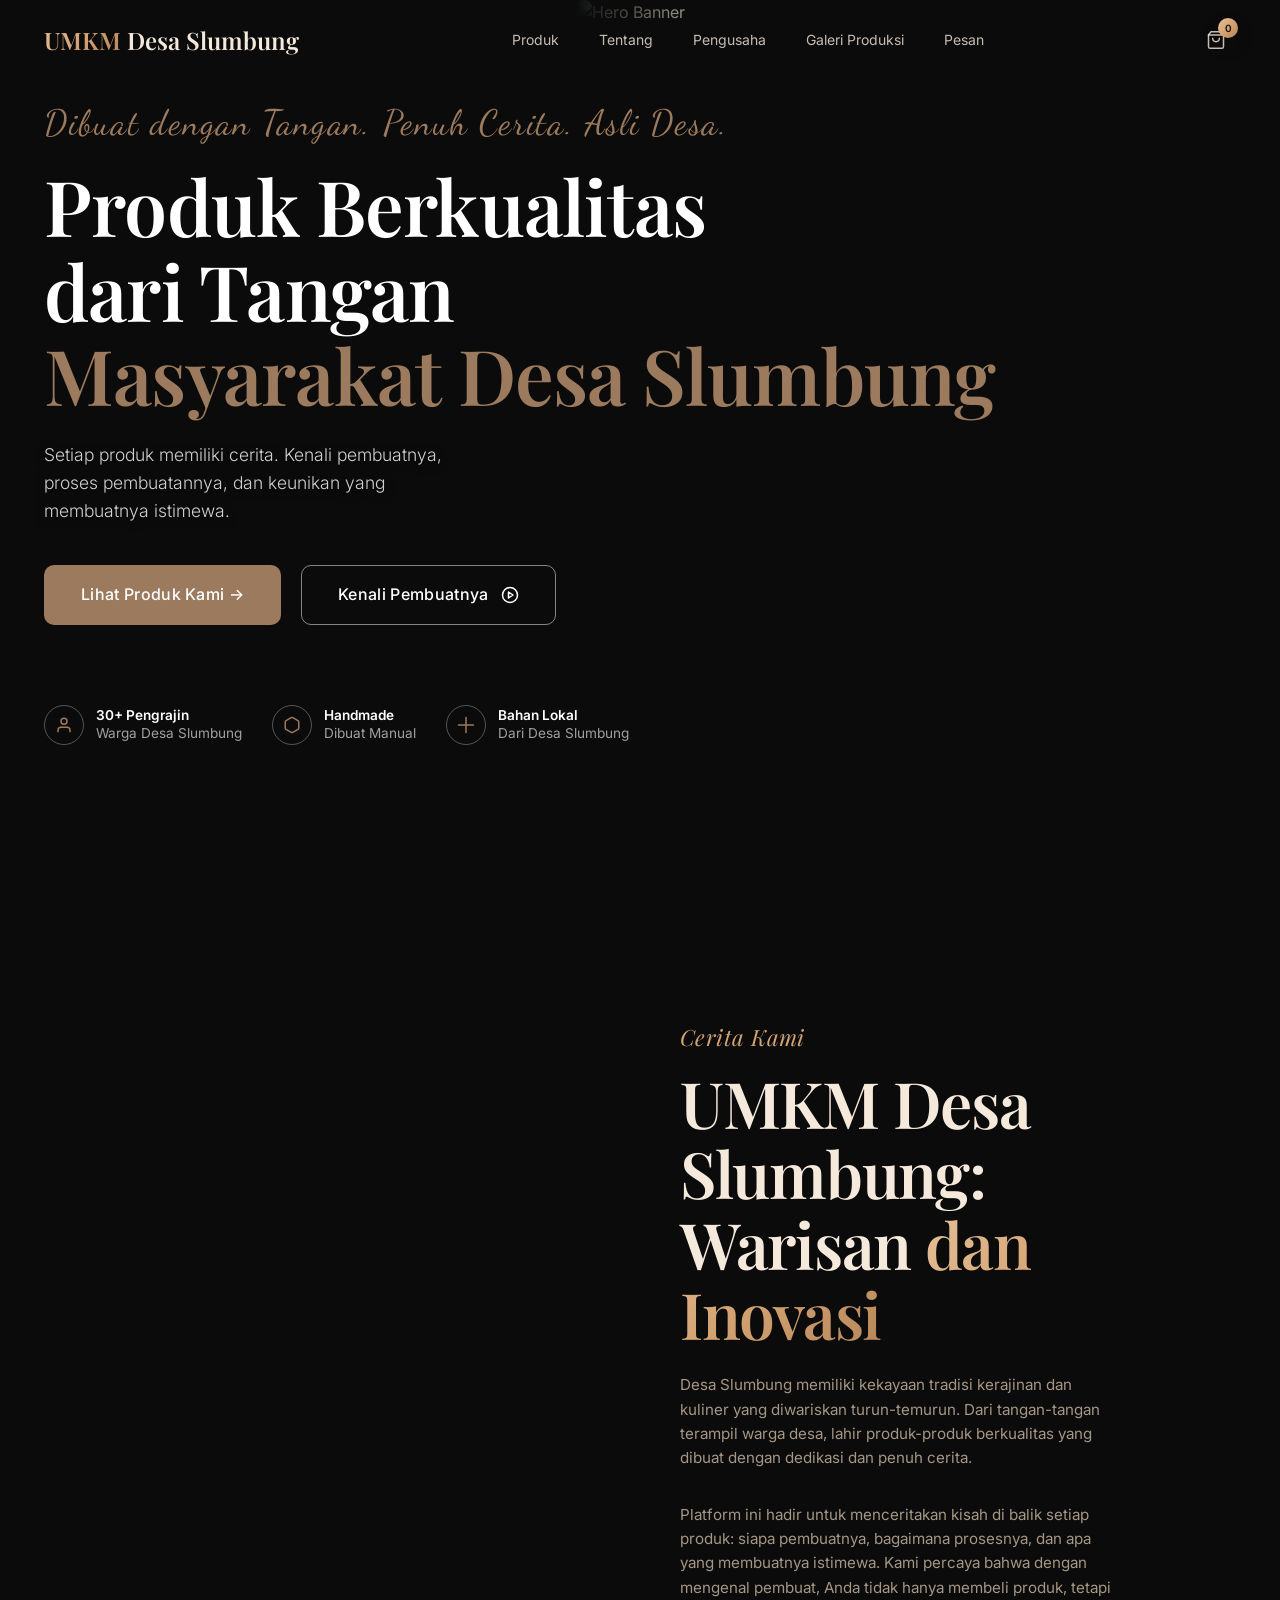
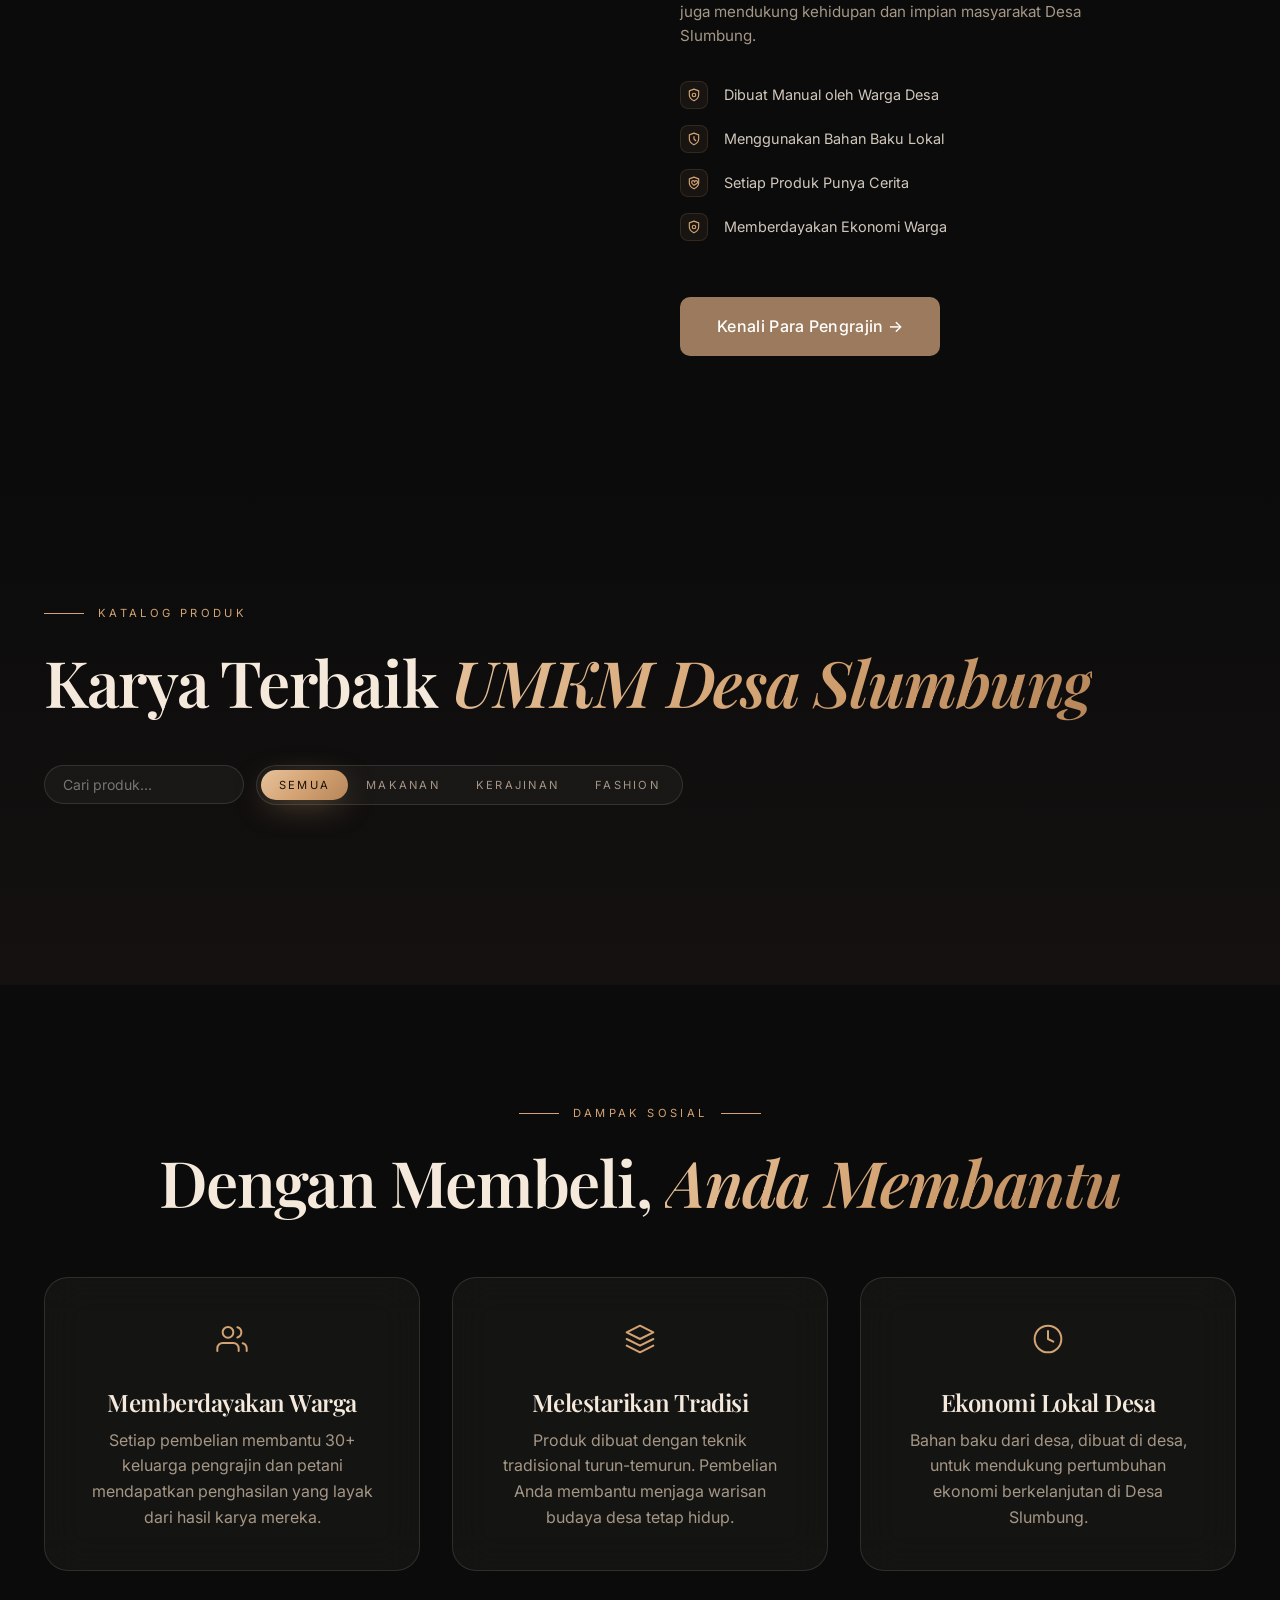
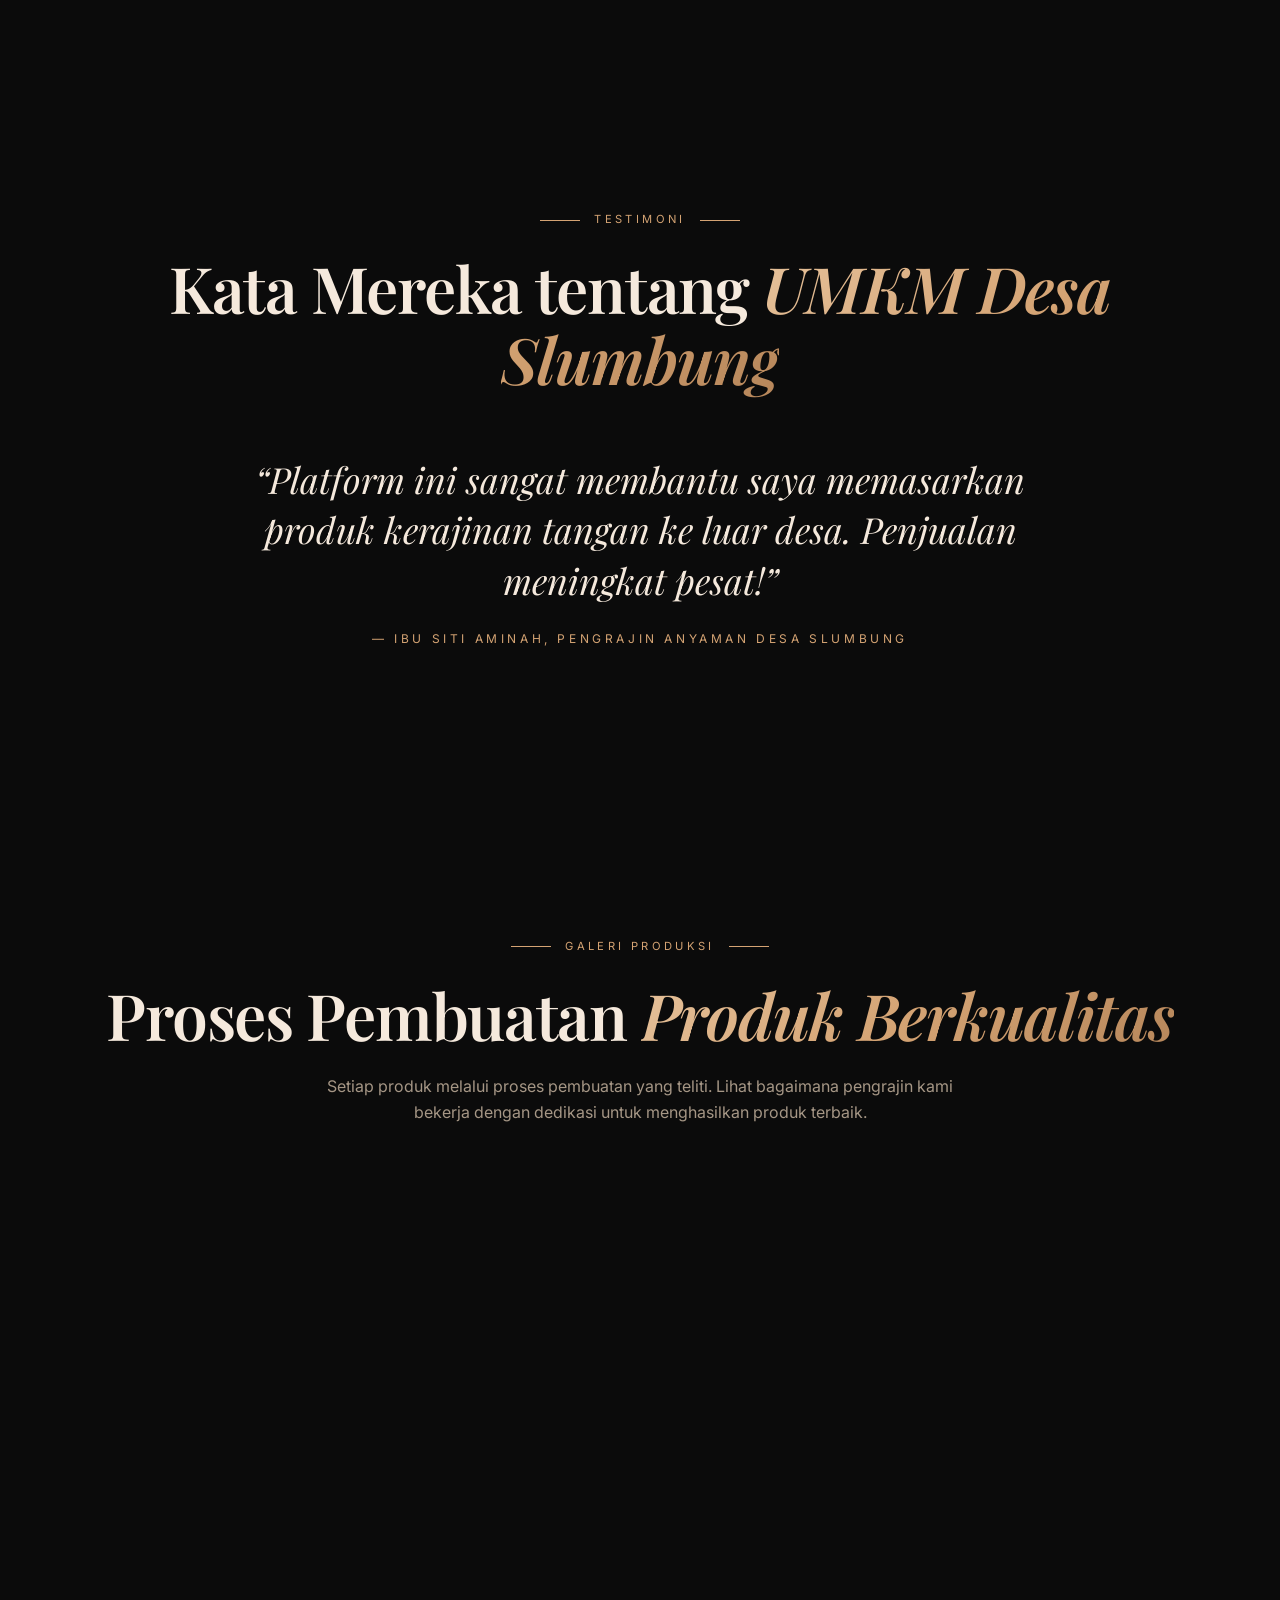
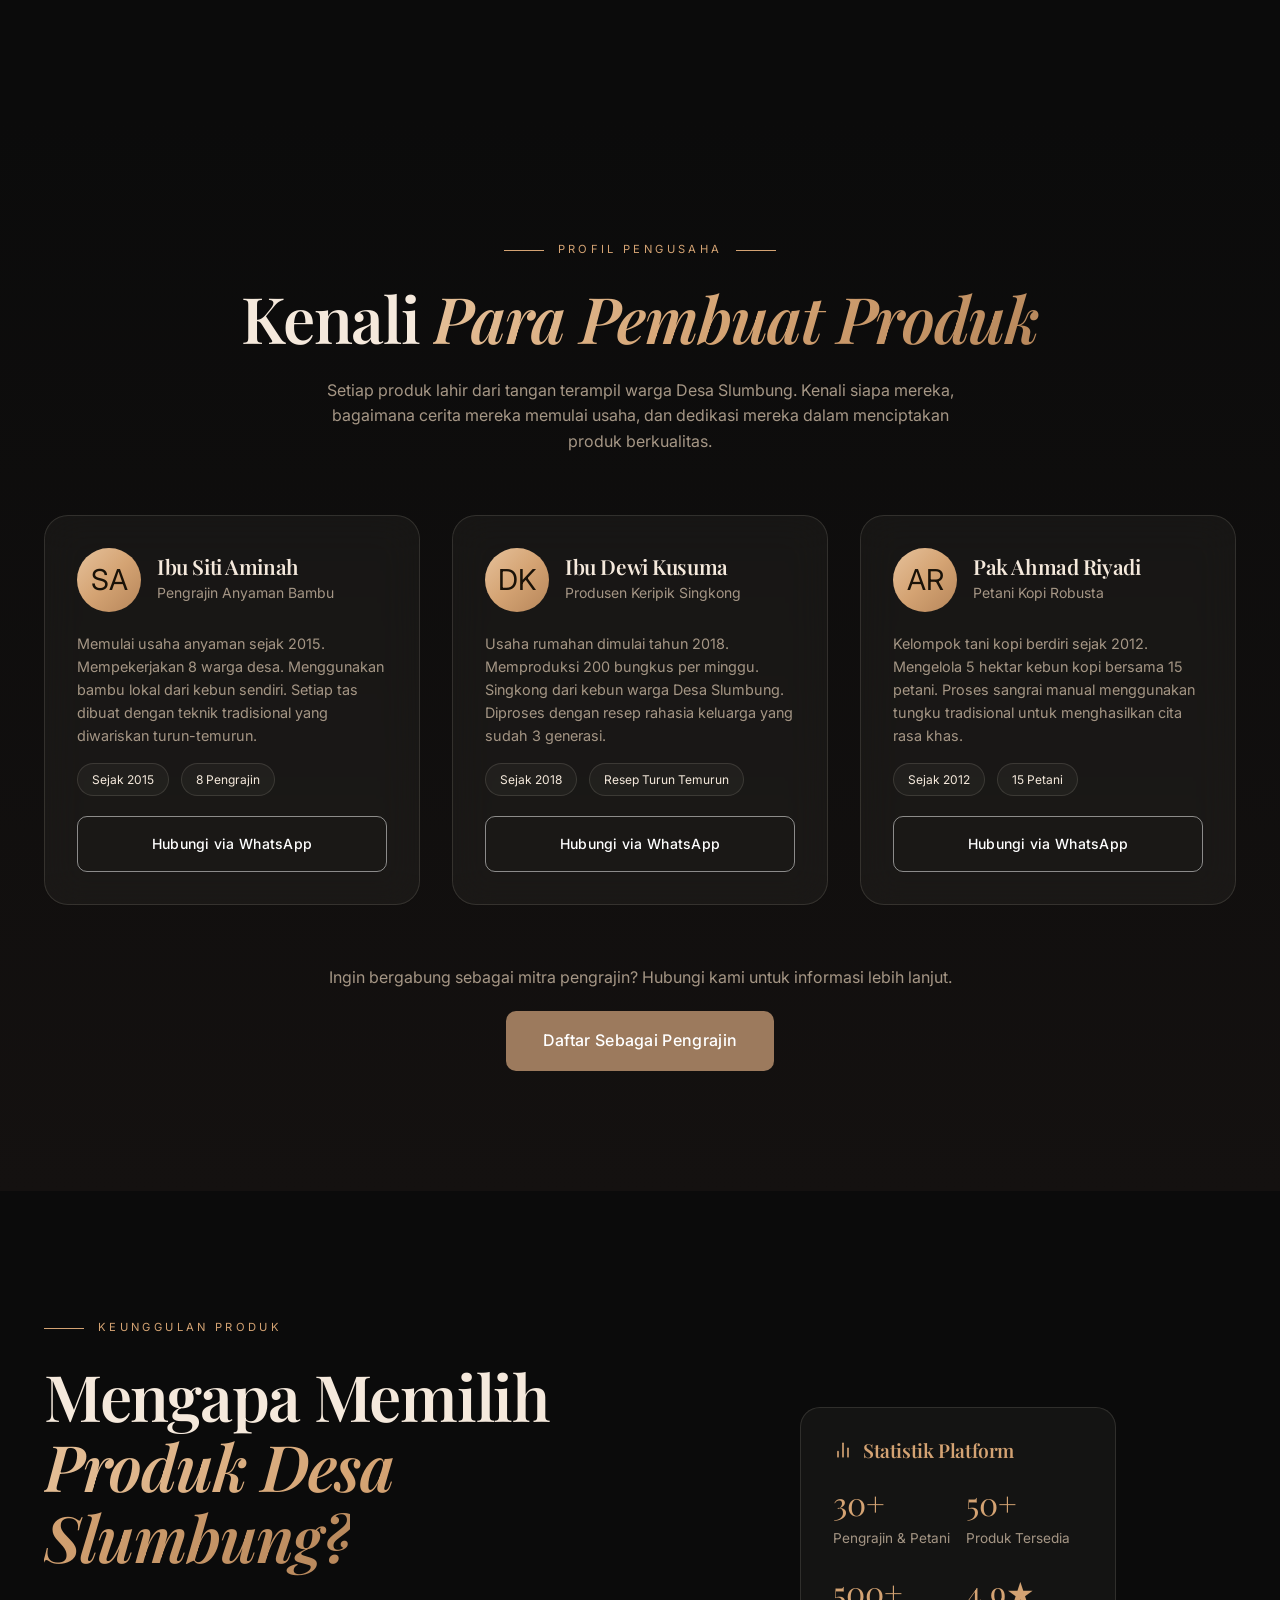
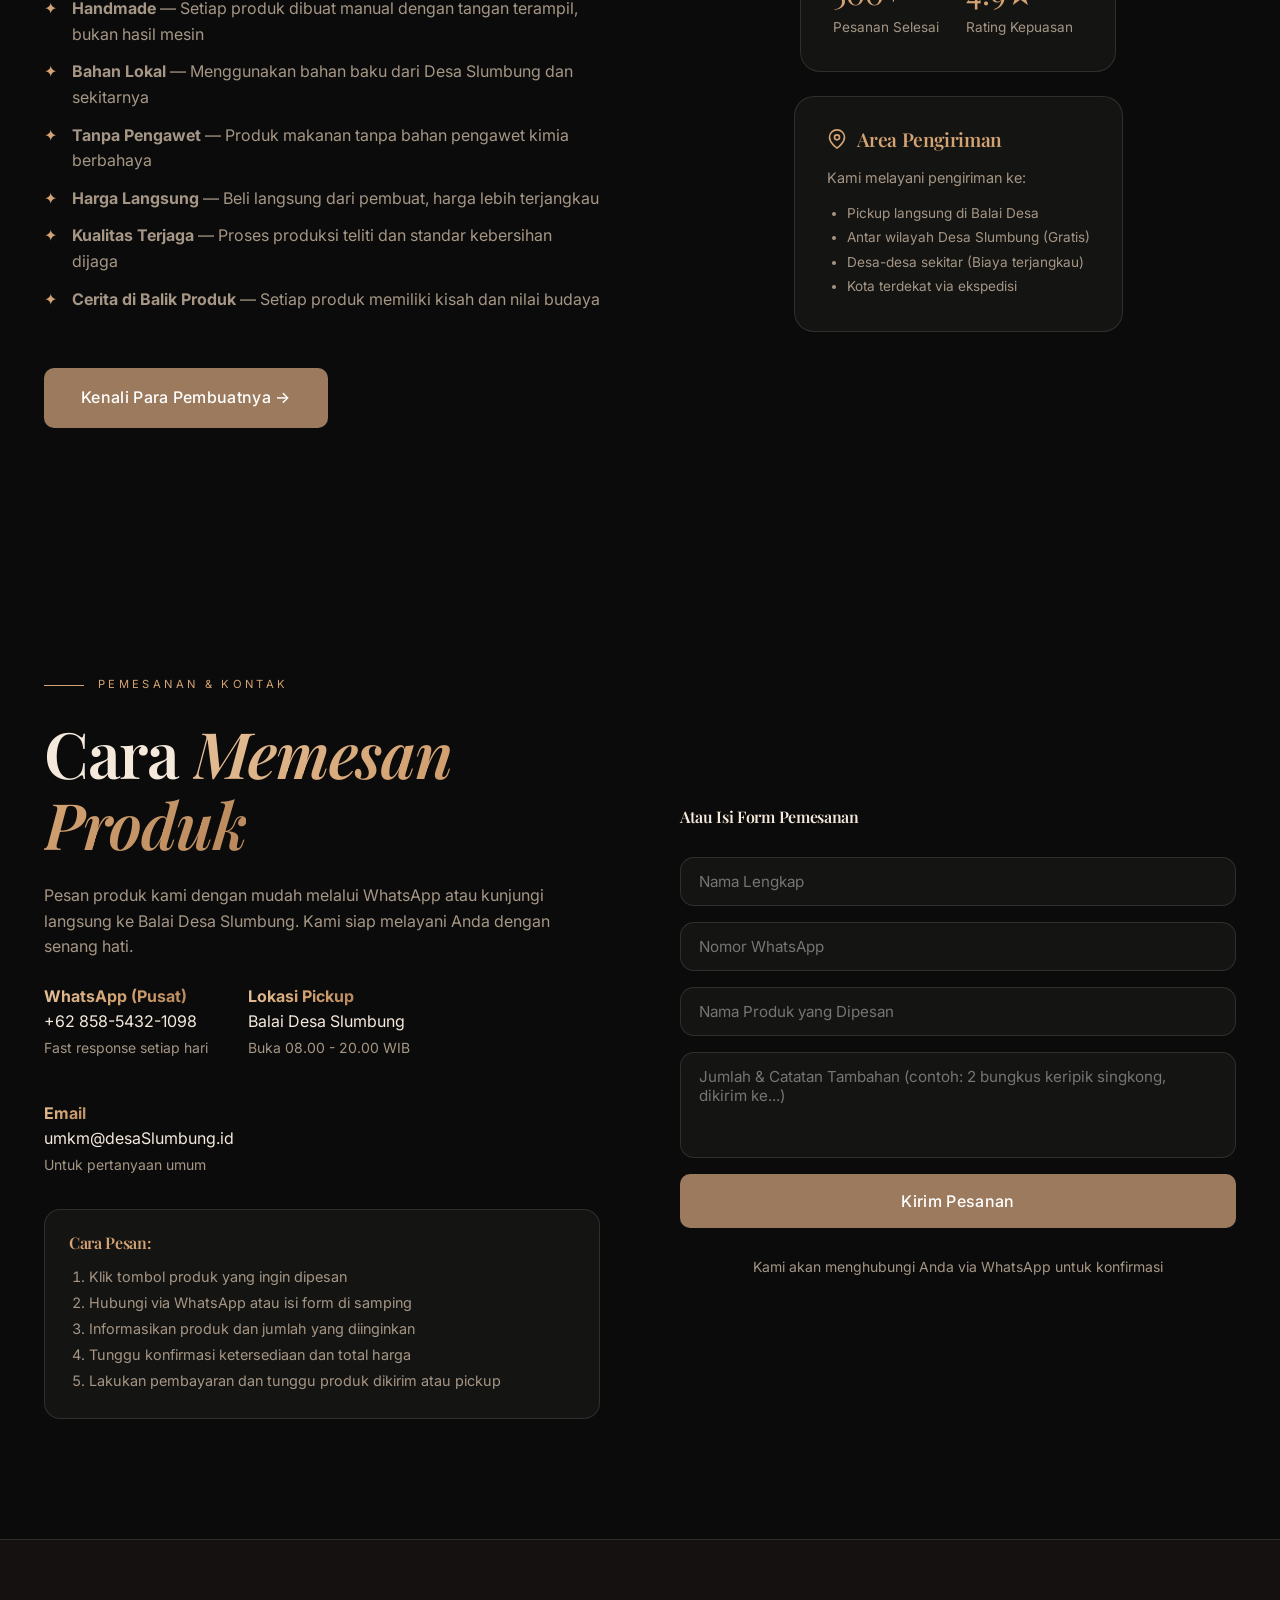
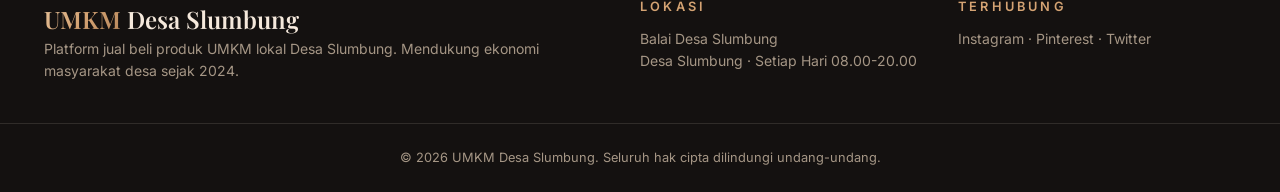
==== commit fd732f74: "feat: rename Desa Mlancu to Desa Slumbung" ====
--- a/index.html
+++ b/index.html
@@ -120,7 +120,7 @@
               <path d="M20 21v-2a4 4 0 0 0-4-4H8a4 4 0 0 0-4 4v2" />
               <circle cx="12" cy="7" r="4" />
             </svg></div>
-          <div class="hf-text"><b>30+ Pengrajin</b><br /><span>Warga Desa Mlancu</span></div>
+          <div class="hf-text"><b>30+ Pengrajin</b><br /><span>Warga Desa Slumbung</span></div>
         </div>
         <div class="hf-item">
           <div class="hf-icon"><svg width="18" height="18" viewBox="0 0 24 24" fill="none" stroke="currentColor"
@@ -134,7 +134,7 @@
               stroke-width="2" stroke-linecap="round" stroke-linejoin="round">
               <path d="M12 2v20M2 12h20" />
             </svg></div>
-          <div class="hf-text"><b>Bahan Lokal</b><br /><span>Dari Desa Mlancu</span></div>
+          <div class="hf-text"><b>Bahan Lokal</b><br /><span>Dari Desa Slumbung</span></div>
         </div>
       </div>
     </div>
@@ -148,9 +148,9 @@
       </div>
       <div class="reveal about-text">
         <p class="section-eyebrow">Cerita Kami</p>
-        <h2 class="display-2">UMKM Desa Mlancu:<br />Warisan <span class="gold">dan Inovasi</span></h2>
-        <p class="muted lead-sm">Desa Mlancu memiliki kekayaan tradisi kerajinan dan kuliner yang diwariskan turun-temurun. Dari tangan-tangan terampil warga desa, lahir produk-produk berkualitas yang dibuat dengan dedikasi dan penuh cerita.</p>
-        <p class="muted lead-sm">Platform ini hadir untuk menceritakan kisah di balik setiap produk: siapa pembuatnya, bagaimana prosesnya, dan apa yang membuatnya istimewa. Kami percaya bahwa dengan mengenal pembuat, Anda tidak hanya membeli produk, tetapi juga mendukung kehidupan dan impian masyarakat Desa Mlancu.</p>
+        <h2 class="display-2">UMKM Desa Slumbung:<br />Warisan <span class="gold">dan Inovasi</span></h2>
+        <p class="muted lead-sm">Desa Slumbung memiliki kekayaan tradisi kerajinan dan kuliner yang diwariskan turun-temurun. Dari tangan-tangan terampil warga desa, lahir produk-produk berkualitas yang dibuat dengan dedikasi dan penuh cerita.</p>
+        <p class="muted lead-sm">Platform ini hadir untuk menceritakan kisah di balik setiap produk: siapa pembuatnya, bagaimana prosesnya, dan apa yang membuatnya istimewa. Kami percaya bahwa dengan mengenal pembuat, Anda tidak hanya membeli produk, tetapi juga mendukung kehidupan dan impian masyarakat Desa Slumbung.</p>
         <ul class="about-features">
           <li>
             <div class="af-icon"><svg width="14" height="14" viewBox="0 0 24 24" fill="none" stroke="currentColor"
@@ -196,7 +196,7 @@
       <div class="menu-head reveal">
         <div>
           <p class="eyebrow"><span class="line"></span> Katalog Produk</p>
-          <h2 class="display-2">Karya Terbaik <span class="italic gold">UMKM Desa Mlancu</span></h2>
+          <h2 class="display-2">Karya Terbaik <span class="italic gold">UMKM Desa Slumbung</span></h2>
         </div>
         <div class="menu-controls">
           <input type="search" id="search" placeholder="Cari produk…" class="search" />
@@ -260,7 +260,7 @@
             </svg>
           </div>
           <h3>Ekonomi Lokal Desa</h3>
-          <p class="muted">Bahan baku dari desa, dibuat di desa, untuk mendukung pertumbuhan ekonomi berkelanjutan di Desa Mlancu.</p>
+          <p class="muted">Bahan baku dari desa, dibuat di desa, untuk mendukung pertumbuhan ekonomi berkelanjutan di Desa Slumbung.</p>
         </div>
       </div>
     </div>
@@ -270,18 +270,18 @@
   <section class="section testimonials">
     <div class="container reveal">
       <p class="eyebrow center-eb"><span class="line"></span> Testimoni <span class="line"></span></p>
-      <h2 class="display-2 center">Kata Mereka tentang <span class="italic gold">UMKM Desa Mlancu</span></h2>
+      <h2 class="display-2 center">Kata Mereka tentang <span class="italic gold">UMKM Desa Slumbung</span></h2>
       <div class="testimonial-stage" id="tStage">
         <div class="t-card active">
           <p class="t-quote">“Platform ini sangat membantu saya memasarkan produk kerajinan tangan ke luar desa. Penjualan meningkat pesat!”</p>
-          <div class="t-author">— Ibu Siti Aminah, Pengrajin Anyaman Desa Mlancu</div>
+          <div class="t-author">— Ibu Siti Aminah, Pengrajin Anyaman Desa Slumbung</div>
         </div>
         <div class="t-card">
-          <p class="t-quote">“Mudah digunakan dan produk-produknya berkualitas. Saya senang bisa mendukung UMKM Desa Mlancu sambil dapat barang bagus.”</p>
+          <p class="t-quote">“Mudah digunakan dan produk-produknya berkualitas. Saya senang bisa mendukung UMKM Desa Slumbung sambil dapat barang bagus.”</p>
           <div class="t-author">— Bapak Budi Santoso, Warga Kota Terdekat</div>
         </div>
         <div class="t-card">
-          <p class="t-quote">“Sebagai pelaku UMKM kuliner, platform ini membuka pasar baru untuk produk saya. Terimakasih UMKM Desa Mlancu!”</p>
+          <p class="t-quote">“Sebagai pelaku UMKM kuliner, platform ini membuka pasar baru untuk produk saya. Terimakasih UMKM Desa Slumbung!”</p>
           <div class="t-author">— Dewi Kusuma, Pemilik Keripik Singkong</div>
         </div>
       </div>
@@ -312,7 +312,7 @@
       <div class="reveal center">
         <p class="eyebrow center-eb"><span class="line"></span> Profil Pengusaha <span class="line"></span></p>
         <h2 class="display-2">Kenali <span class="italic gold">Para Pembuat Produk</span></h2>
-        <p class="muted" style="max-width: 640px; margin: 0 auto 60px;">Setiap produk lahir dari tangan terampil warga Desa Mlancu. Kenali siapa mereka, bagaimana cerita mereka memulai usaha, dan dedikasi mereka dalam menciptakan produk berkualitas.</p>
+        <p class="muted" style="max-width: 640px; margin: 0 auto 60px;">Setiap produk lahir dari tangan terampil warga Desa Slumbung. Kenali siapa mereka, bagaimana cerita mereka memulai usaha, dan dedikasi mereka dalam menciptakan produk berkualitas.</p>
       </div>
       
       <div class="grid grid-3">
@@ -349,7 +349,7 @@
             </div>
           </div>
           <p class="muted" style="font-size: 0.9rem; line-height: 1.6; margin-bottom: 16px;">
-            Usaha rumahan dimulai tahun 2018. Memproduksi 200 bungkus per minggu. Singkong dari kebun warga Desa Mlancu. Diproses dengan resep rahasia keluarga yang sudah 3 generasi.
+            Usaha rumahan dimulai tahun 2018. Memproduksi 200 bungkus per minggu. Singkong dari kebun warga Desa Slumbung. Diproses dengan resep rahasia keluarga yang sudah 3 generasi.
           </p>
           <div style="display: flex; gap: 12px; flex-wrap: wrap; margin-top: 16px;">
             <span style="padding: 6px 14px; border-radius: 999px; border: 1px solid var(--border); background: var(--glass); font-size: 0.75rem;">Sejak 2018</span>
@@ -392,10 +392,10 @@
     <div class="container two-col">
       <div class="reveal">
         <p class="eyebrow"><span class="line"></span> Keunggulan Produk</p>
-        <h2 class="display-2">Mengapa Memilih <span class="italic gold">Produk Desa Mlancu?</span></h2>
+        <h2 class="display-2">Mengapa Memilih <span class="italic gold">Produk Desa Slumbung?</span></h2>
         <ul class="check-list">
           <li><b>Handmade</b> — Setiap produk dibuat manual dengan tangan terampil, bukan hasil mesin</li>
-          <li><b>Bahan Lokal</b> — Menggunakan bahan baku dari Desa Mlancu dan sekitarnya</li>
+          <li><b>Bahan Lokal</b> — Menggunakan bahan baku dari Desa Slumbung dan sekitarnya</li>
           <li><b>Tanpa Pengawet</b> — Produk makanan tanpa bahan pengawet kimia berbahaya</li>
           <li><b>Harga Langsung</b> — Beli langsung dari pembuat, harga lebih terjangkau</li>
           <li><b>Kualitas Terjaga</b> — Proses produksi teliti dan standar kebersihan dijaga</li>
@@ -443,7 +443,7 @@
           <p style="color: var(--muted); font-size: 0.9rem; line-height: 1.6; margin-bottom: 12px;">Kami melayani pengiriman ke:</p>
           <ul style="color: var(--muted); font-size: 0.85rem; line-height: 1.8; padding-left: 20px;">
             <li>Pickup langsung di Balai Desa</li>
-            <li>Antar wilayah Desa Mlancu (Gratis)</li>
+            <li>Antar wilayah Desa Slumbung (Gratis)</li>
             <li>Desa-desa sekitar (Biaya terjangkau)</li>
             <li>Kota terdekat via ekspedisi</li>
           </ul>
@@ -458,11 +458,11 @@
       <div class="reveal">
         <p class="eyebrow"><span class="line"></span> Pemesanan & Kontak</p>
         <h2 class="display-2">Cara <span class="italic gold">Memesan Produk</span></h2>
-        <p class="muted">Pesan produk kami dengan mudah melalui WhatsApp atau kunjungi langsung ke Balai Desa Mlancu. Kami siap melayani Anda dengan senang hati.</p>
+        <p class="muted">Pesan produk kami dengan mudah melalui WhatsApp atau kunjungi langsung ke Balai Desa Slumbung. Kami siap melayani Anda dengan senang hati.</p>
         <div class="contact-info">
           <p><b class="gold">WhatsApp (Pusat)</b><br />+62 858-5432-1098<br /><span class="muted small">Fast response setiap hari</span></p>
-          <p><b class="gold">Lokasi Pickup</b><br />Balai Desa Mlancu<br /><span class="muted small">Buka 08.00 - 20.00 WIB</span></p>
-          <p><b class="gold">Email</b><br />umkm@desamlancu.id<br /><span class="muted small">Untuk pertanyaan umum</span></p>
+          <p><b class="gold">Lokasi Pickup</b><br />Balai Desa Slumbung<br /><span class="muted small">Buka 08.00 - 20.00 WIB</span></p>
+          <p><b class="gold">Email</b><br />umkm@desaSlumbung.id<br /><span class="muted small">Untuk pertanyaan umum</span></p>
         </div>
         <div style="margin-top: 32px; padding: 24px; border-radius: 16px; border: 1px solid var(--border); background: var(--glass);">
           <h4 style="color: var(--gold); margin-bottom: 12px; font-size: 1rem;">Cara Pesan:</h4>
@@ -491,19 +491,19 @@
   <footer class="footer">
     <div class="container footer-inner">
       <div>
-        <div class="logo"><span class="gold">UMKM</span> Desa Mlancu</div>
-        <p class="muted small">Platform jual beli produk UMKM lokal Desa Mlancu. Mendukung ekonomi masyarakat desa sejak 2024.</p>
+        <div class="logo"><span class="gold">UMKM</span> Desa Slumbung</div>
+        <p class="muted small">Platform jual beli produk UMKM lokal Desa Slumbung. Mendukung ekonomi masyarakat desa sejak 2024.</p>
       </div>
       <div>
         <h4>Lokasi</h4>
-        <p class="muted small">Balai Desa Mlancu<br />Desa Mlancu · Setiap Hari 08.00-20.00</p>
+        <p class="muted small">Balai Desa Slumbung<br />Desa Slumbung · Setiap Hari 08.00-20.00</p>
       </div>
       <div>
         <h4>Terhubung</h4>
         <p class="muted small">Instagram · Pinterest · Twitter</p>
       </div>
     </div>
-    <div class="copyright">© <span id="year"></span> UMKM Desa Mlancu. Seluruh hak cipta dilindungi undang-undang.</div>
+    <div class="copyright">© <span id="year"></span> UMKM Desa Slumbung. Seluruh hak cipta dilindungi undang-undang.</div>
   </footer>
 
   <!-- Cart Drawer -->
